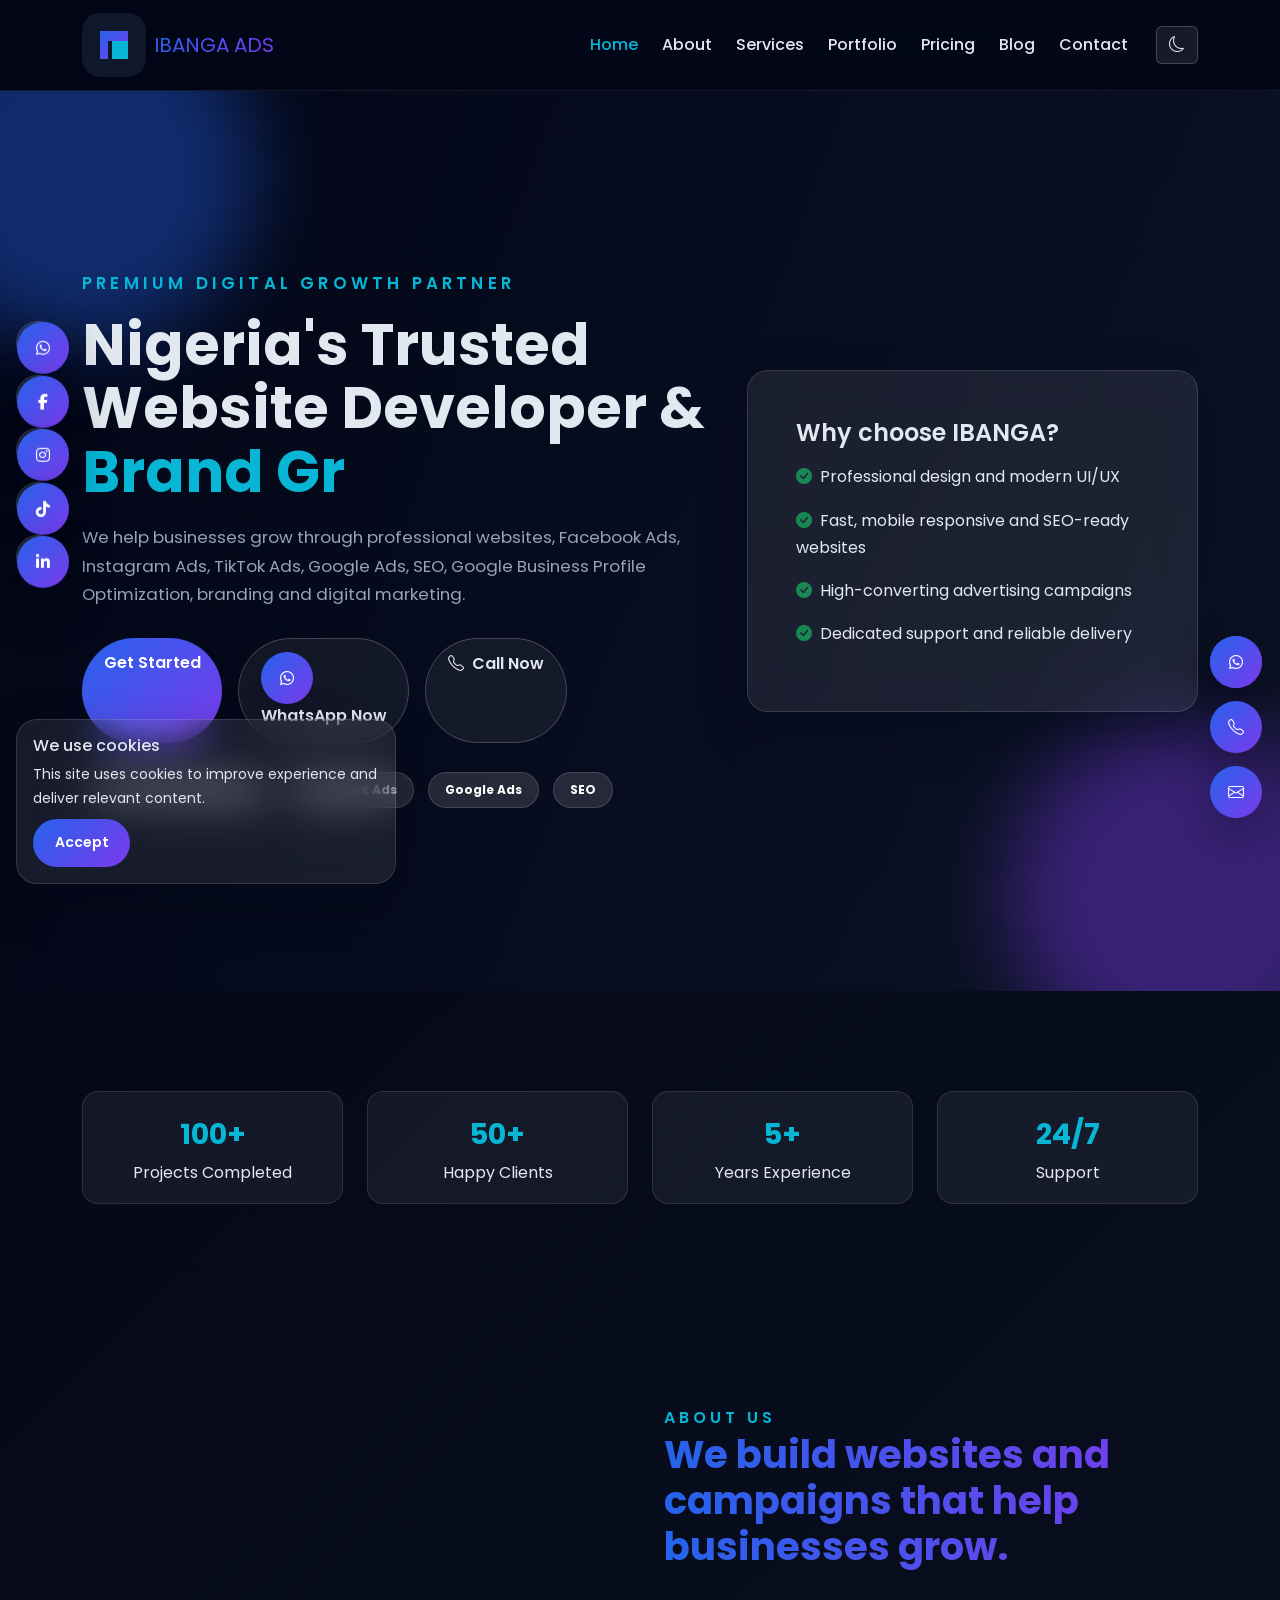
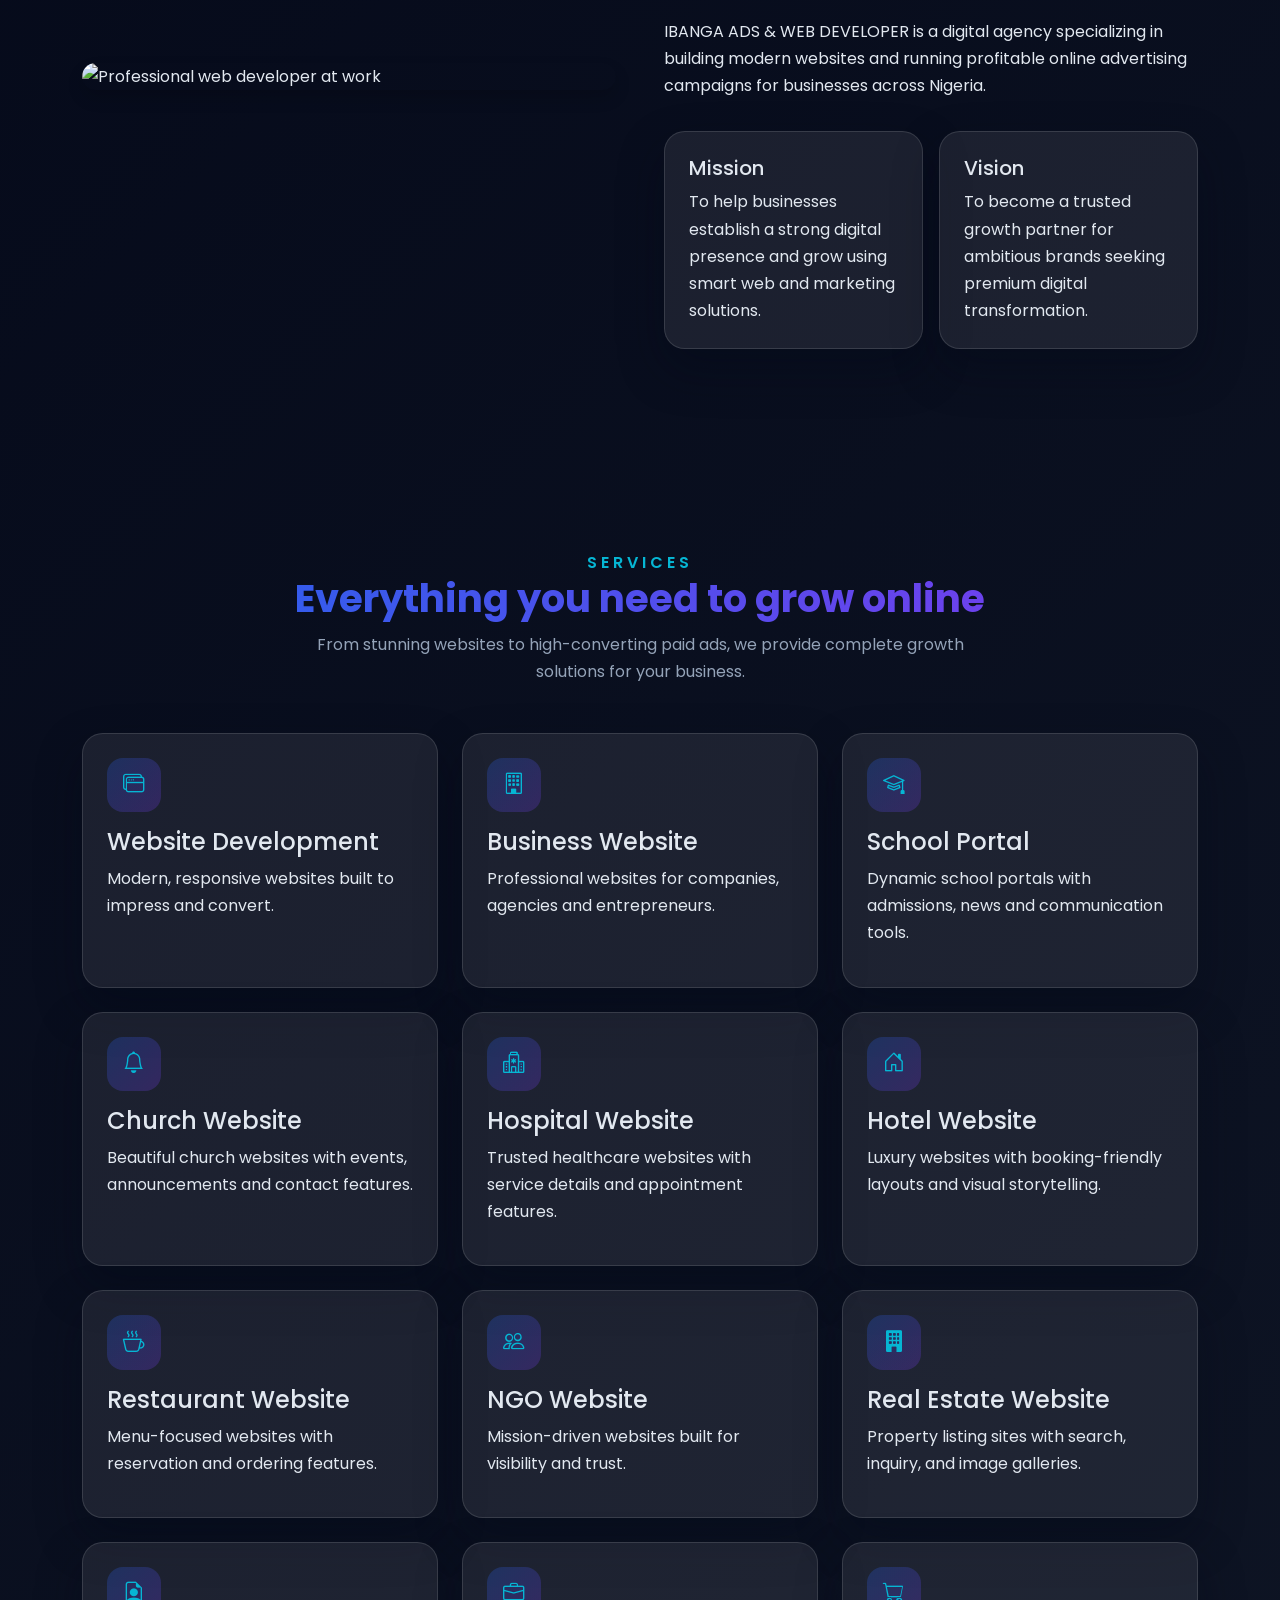
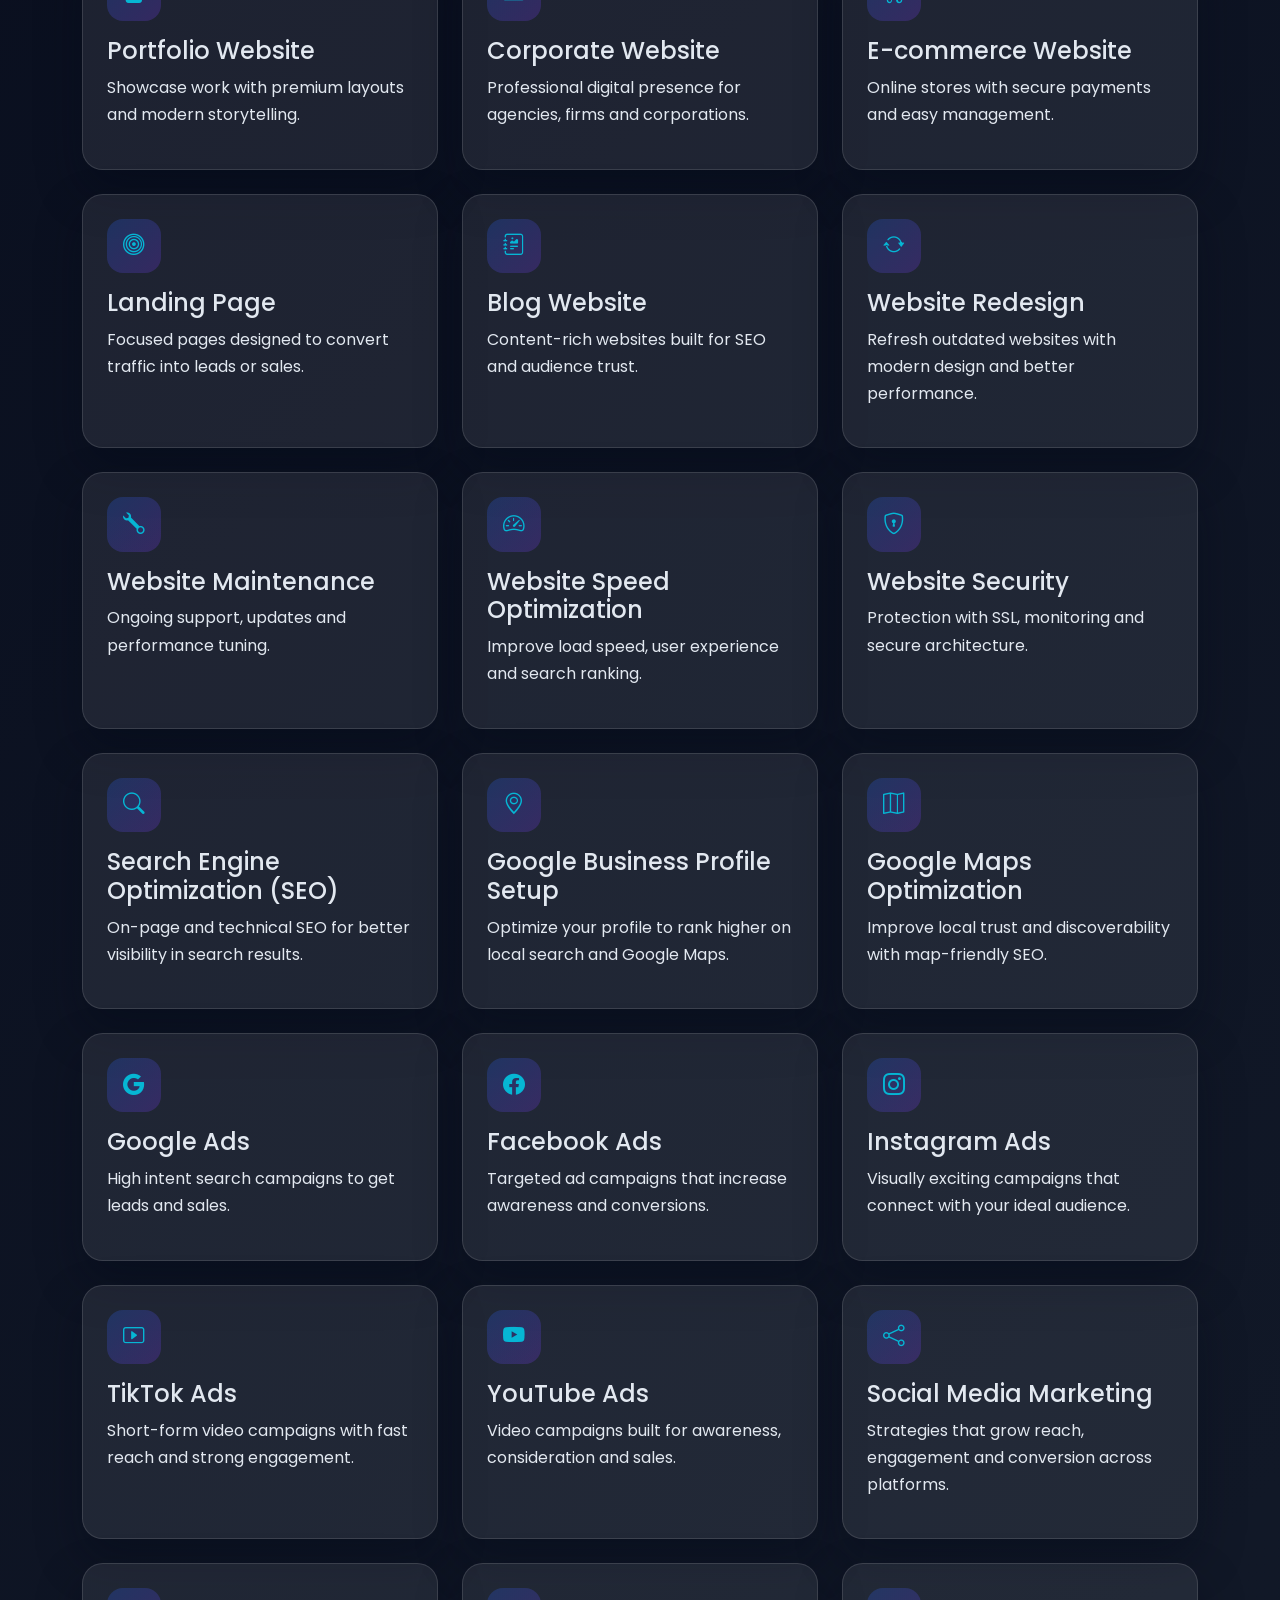
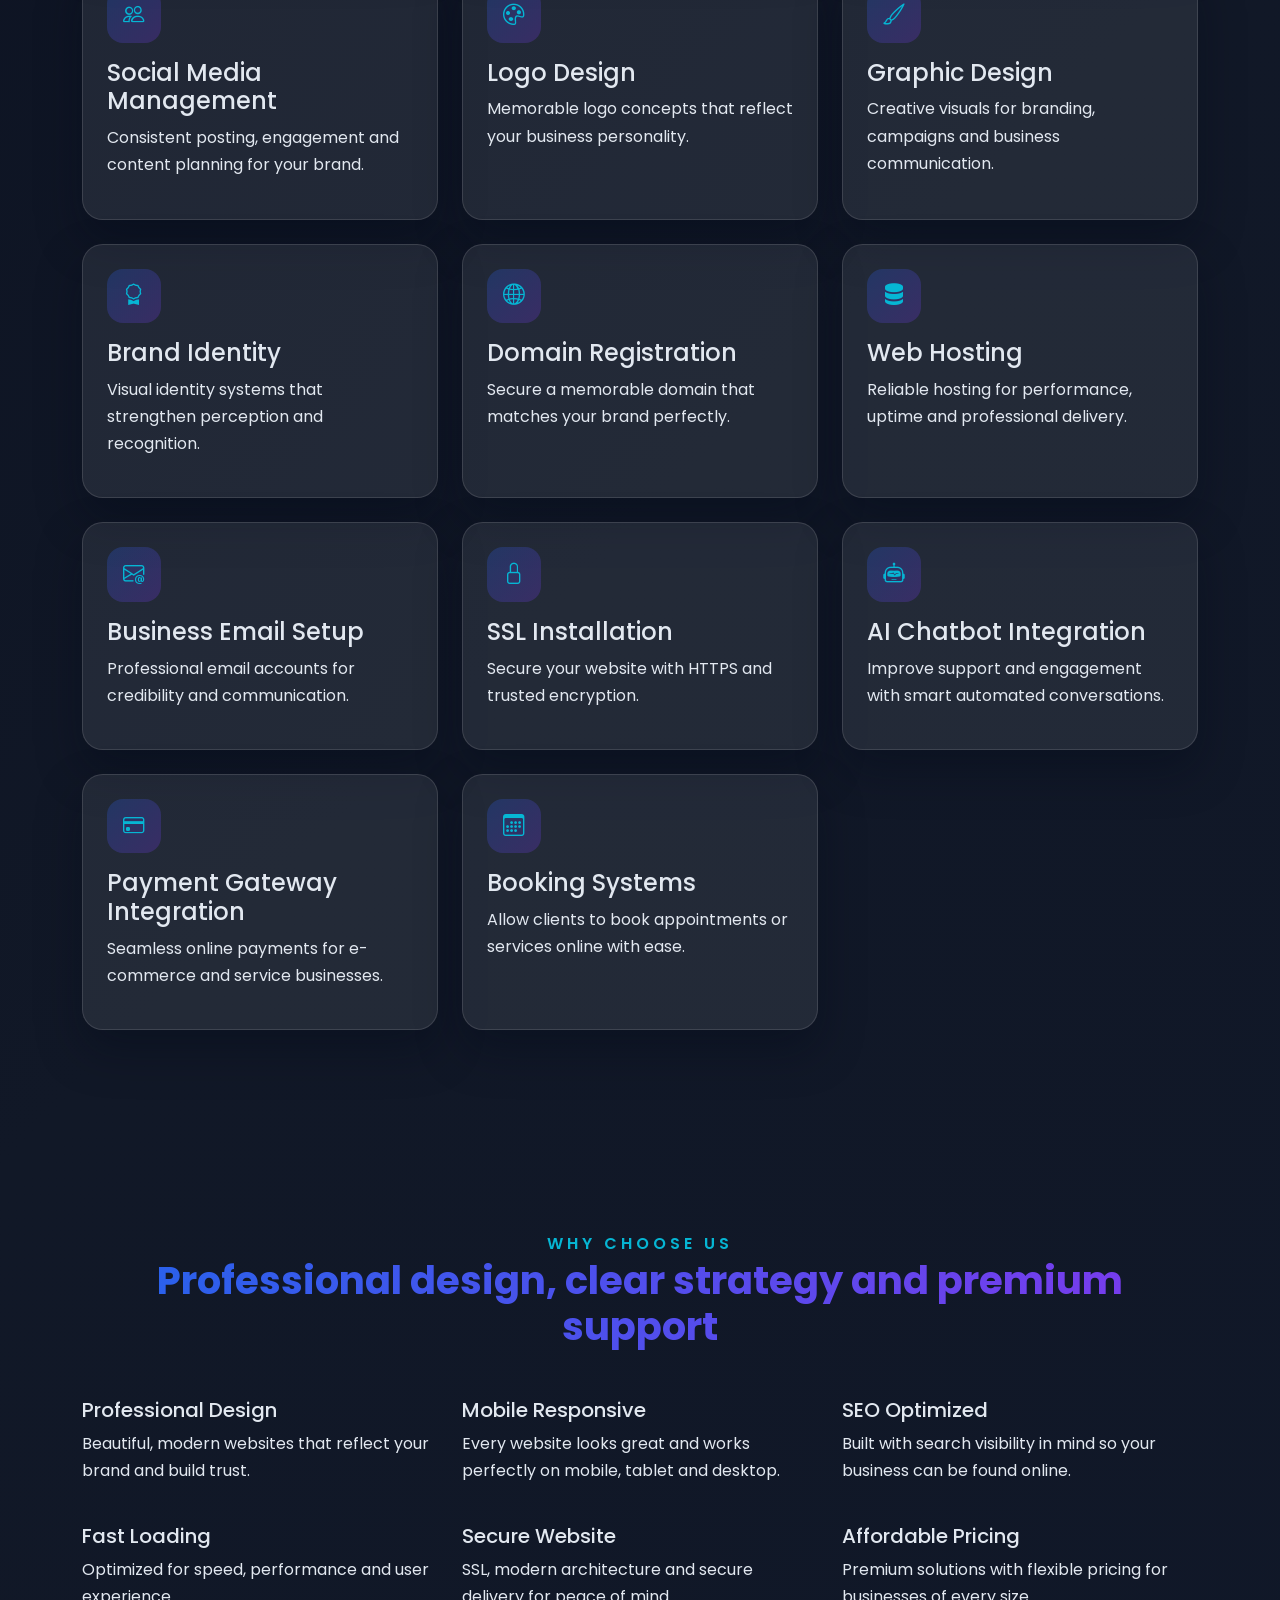
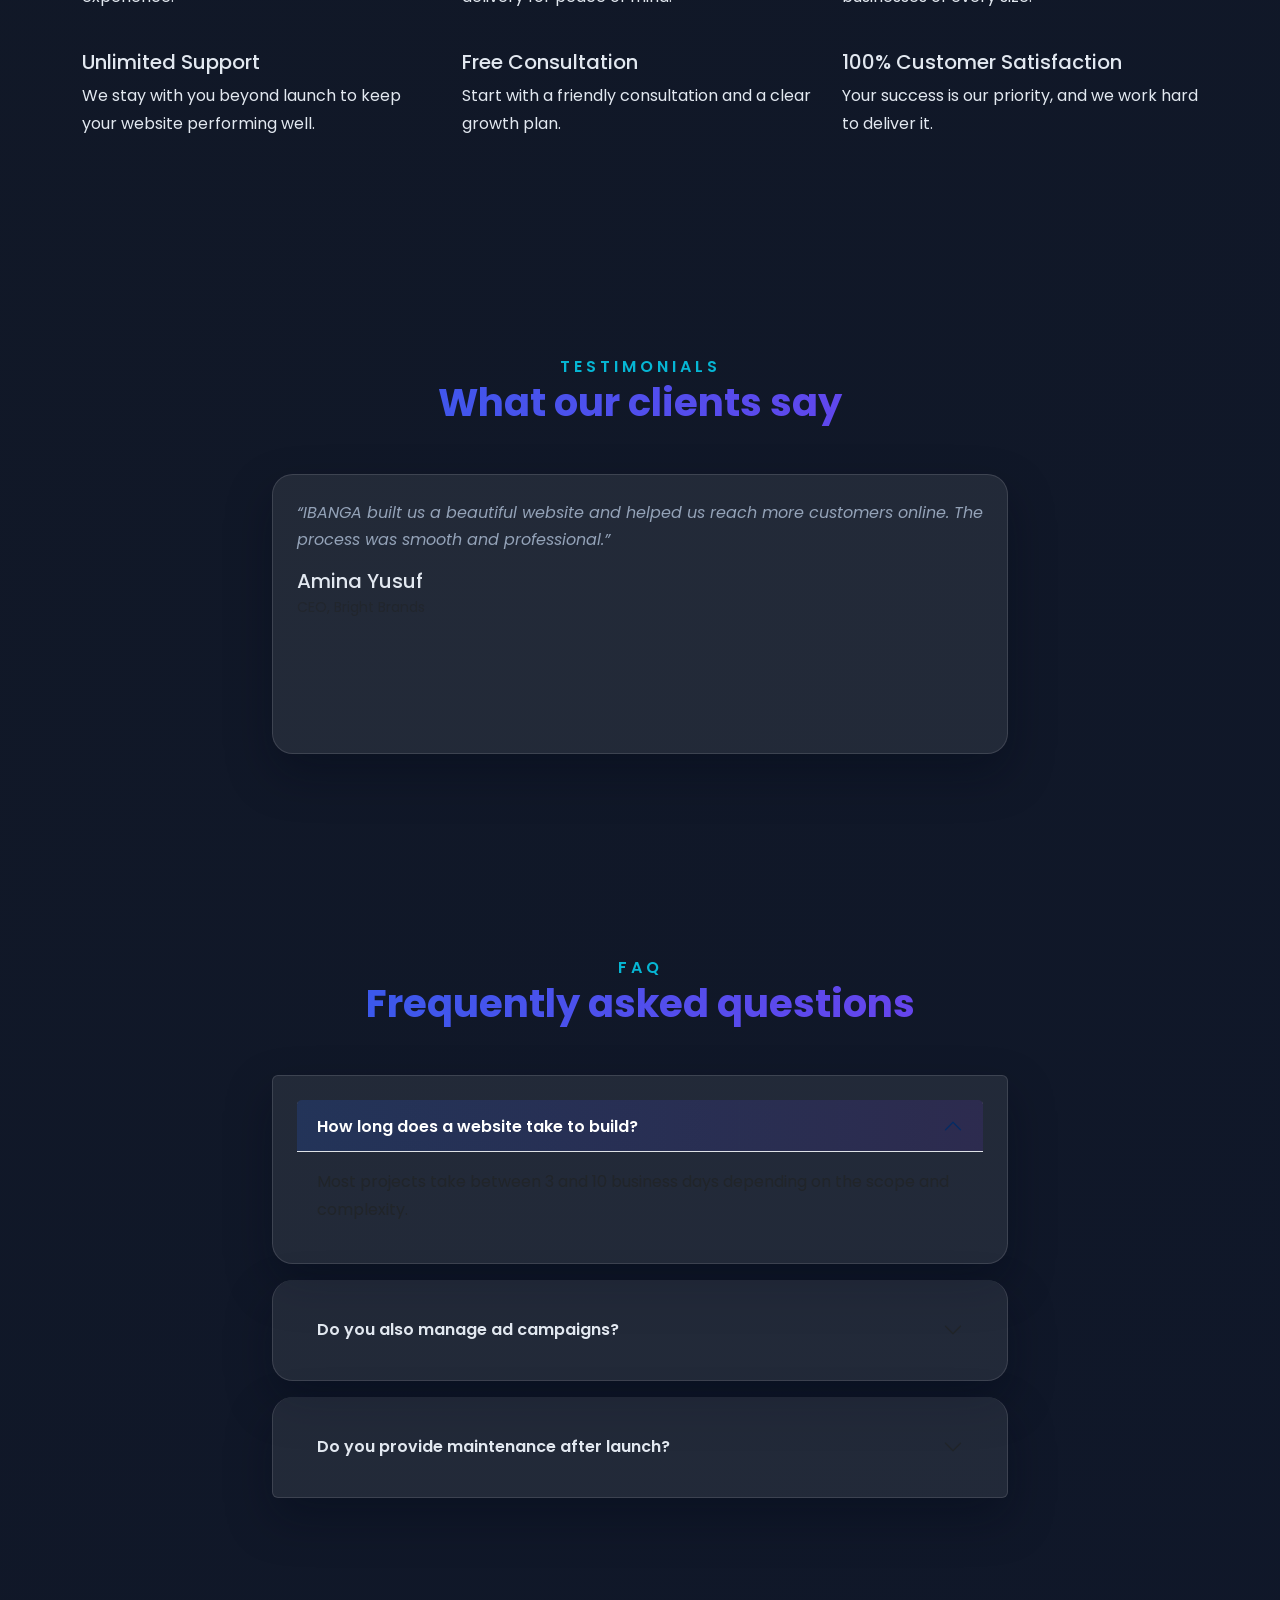
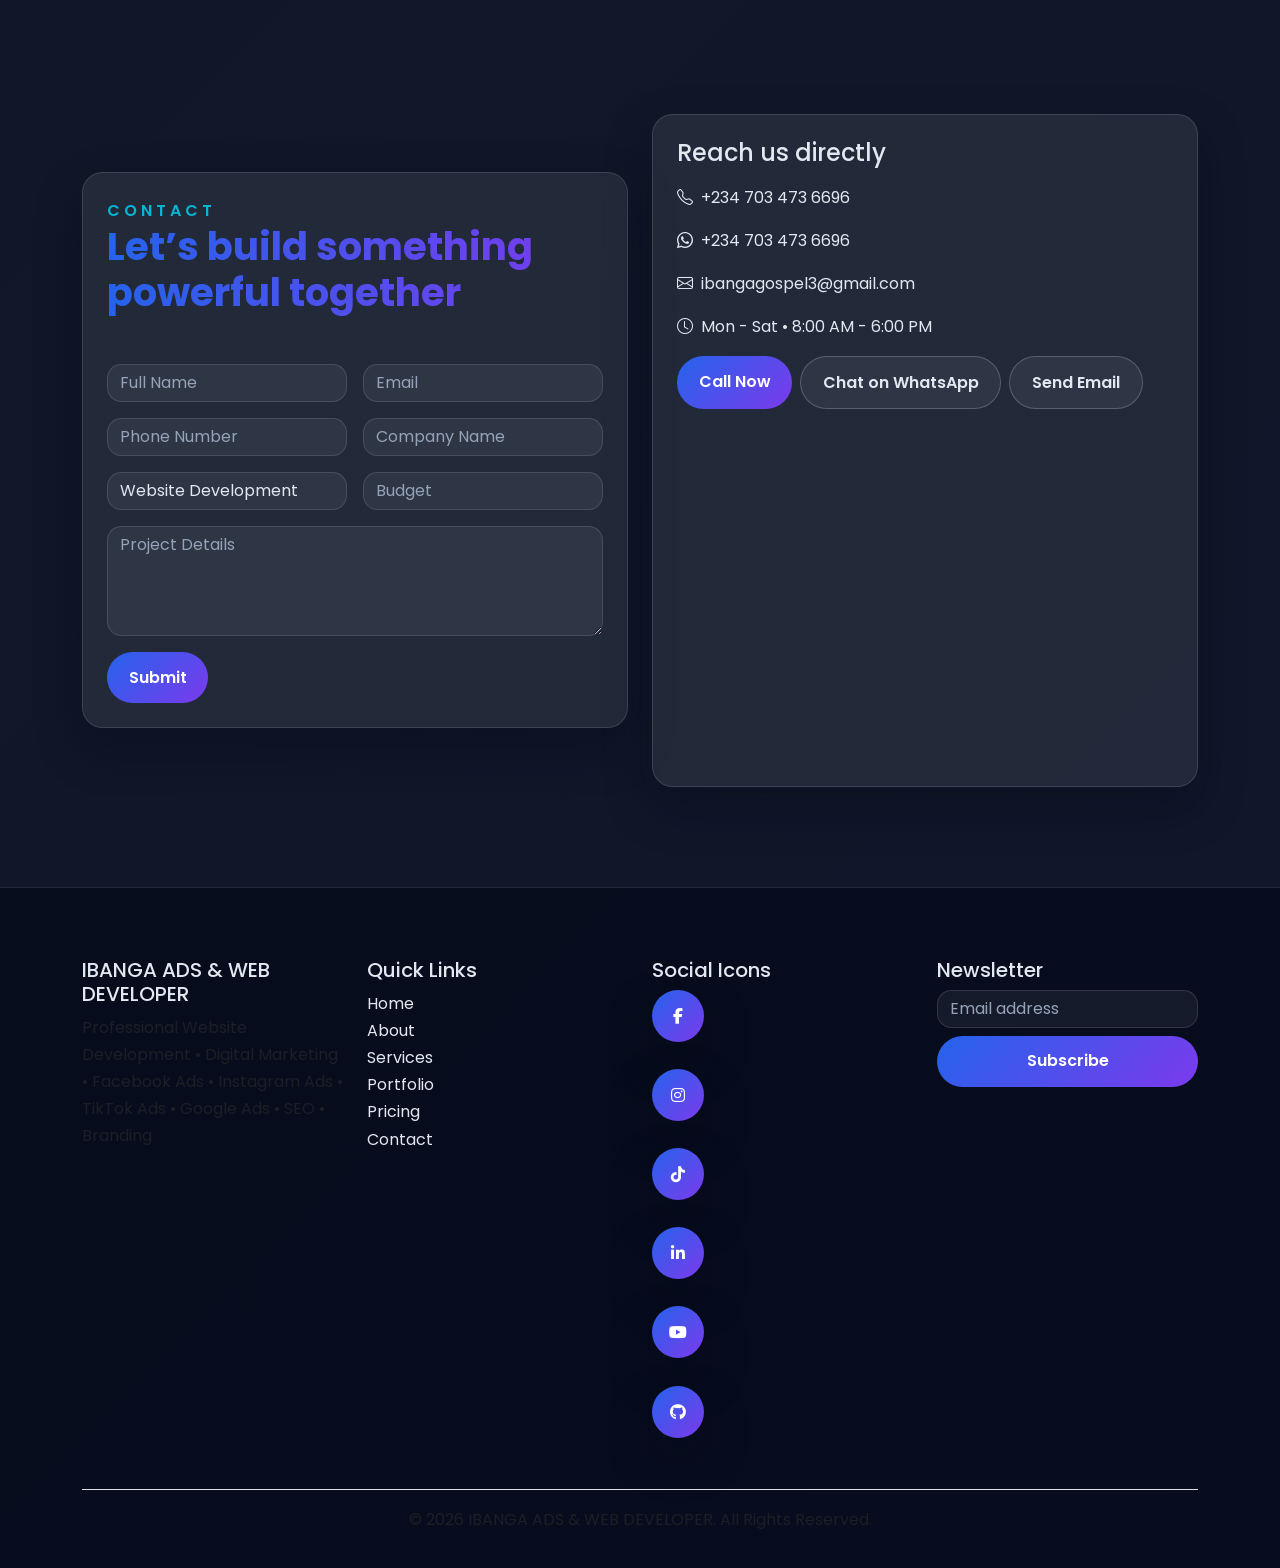
==== index.html @ 9bba42b1 "First website upload" ====
<!DOCTYPE html>
<html lang="en">
  <head>
    <meta charset="UTF-8" />
    <meta http-equiv="X-UA-Compatible" content="IE=edge" />
    <meta name="viewport" content="width=device-width, initial-scale=1.0" />
    <meta name="description" content="IBANGA ADS & WEB DEVELOPER helps Nigerian businesses grow with premium websites, SEO, Google Ads, Facebook Ads, Instagram Ads, TikTok Ads and branding." />
    <meta name="keywords" content="website developer nigeria, digital marketing, facebook ads, instagram ads, tiktok ads, google ads, SEO, branding" />
    <meta name="author" content="Gospel Ibanga" />
    <meta property="og:title" content="IBANGA ADS & WEB DEVELOPER" />
    <meta property="og:description" content="Professional website development and digital marketing for businesses in Nigeria and beyond." />
    <meta property="og:type" content="website" />
    <meta property="og:image" content="https://images.unsplash.com/photo-1524758631624-e2822e304c36?auto=format&fit=crop&w=1200&q=80" />
    <meta name="twitter:card" content="summary_large_image" />
    <title>IBANGA ADS & WEB DEVELOPER</title>
    <link rel="preconnect" href="https://fonts.googleapis.com" />
    <link rel="preconnect" href="https://fonts.gstatic.com" crossorigin />
    <link href="https://fonts.googleapis.com/css2?family=Poppins:wght@300;400;500;600;700;800&display=swap" rel="stylesheet" />
    <link rel="stylesheet" href="https://cdn.jsdelivr.net/npm/bootstrap@5.3.3/dist/css/bootstrap.min.css" />
    <link rel="stylesheet" href="https://cdn.jsdelivr.net/npm/bootstrap-icons@1.11.1/font/bootstrap-icons.css" />
    <link rel="stylesheet" href="https://cdnjs.cloudflare.com/ajax/libs/font-awesome/6.5.1/css/all.min.css" />
    <link rel="stylesheet" href="https://unpkg.com/aos@2.3.4/dist/aos.css" />
    <link rel="stylesheet" href="assets/css/style.css" />
    <link rel="stylesheet" href="assets/css/responsive.css" />
    <script type="application/ld+json">
      {
        "@context": "https://schema.org",
        "@type": "Organization",
        "name": "IBANGA ADS & WEB DEVELOPER",
        "url": "https://example.com",
        "email": "ibangagospel3@gmail.com",
        "telephone": "+2347034736696",
        "address": {"addressCountry":"NG"}
      }
    </script>
  </head>
  <body>
    <div id="loadingScreen" class="loading-screen"><div class="loading-ring"></div></div>
    <div class="social-float">
      <a href="https://wa.me/2347034736696" target="_blank" aria-label="WhatsApp"><i class="fab fa-whatsapp"></i></a>
      <a href="https://www.facebook.com/profile.php?id=100091143963611" target="_blank" aria-label="Facebook"><i class="fab fa-facebook-f"></i></a>
      <a href="https://www.instagram.com/ibangagospel3?igsh=MW5jNzA3aTVraXJiOA==" target="_blank" aria-label="Instagram"><i class="fab fa-instagram"></i></a>
      <a href="https://www.tiktok.com" target="_blank" aria-label="TikTok"><i class="fab fa-tiktok"></i></a>
      <a href="https://www.linkedin.com/in/gospel-ibanga-9421693a6" target="_blank" aria-label="LinkedIn"><i class="fab fa-linkedin-in"></i></a>
    </div>

    <header class="sticky-top">
      <nav class="navbar navbar-expand-lg navbar-dark">
        <div class="container">
          <a class="navbar-brand d-flex align-items-center gap-2" href="index.html"><img src="assets/icons/logo.svg" alt="IBANGA logo" /><span>IBANGA ADS</span></a>
          <button class="navbar-toggler" type="button" data-bs-toggle="collapse" data-bs-target="#mainNav"><span class="navbar-toggler-icon"></span></button>
          <div class="collapse navbar-collapse" id="mainNav">
            <ul class="navbar-nav ms-auto mb-2 mb-lg-0">
              <li class="nav-item"><a class="nav-link active" href="index.html">Home</a></li>
              <li class="nav-item"><a class="nav-link" href="about.html">About</a></li>
              <li class="nav-item"><a class="nav-link" href="services.html">Services</a></li>
              <li class="nav-item"><a class="nav-link" href="portfolio.html">Portfolio</a></li>
              <li class="nav-item"><a class="nav-link" href="pricing.html">Pricing</a></li>
              <li class="nav-item"><a class="nav-link" href="blog.html">Blog</a></li>
              <li class="nav-item"><a class="nav-link" href="contact.html">Contact</a></li>
            </ul>
            <button id="themeToggle" class="btn theme-toggle ms-lg-3"><i class="bi bi-moon"></i></button>
          </div>
        </div>
      </nav>
    </header>

    <main>
      <section class="hero">
        <div class="container">
          <div class="row align-items-center gy-5">
            <div class="col-lg-7 hero-content reveal" data-aos="fade-right">
              <p class="text-uppercase fw-semibold mb-3" style="letter-spacing:.25em;color:var(--accent);">Premium Digital Growth Partner</p>
              <h1>Nigeria's Trusted Website Developer &<br /><span class="typing" data-words="Digital Marketing Expert,Brand Growth Strategist,Conversion Specialist">Digital Marketing Expert</span></h1>
              <p>We help businesses grow through professional websites, Facebook Ads, Instagram Ads, TikTok Ads, Google Ads, SEO, Google Business Profile Optimization, branding and digital marketing.</p>
              <div class="hero-buttons d-flex flex-wrap gap-3 mb-4">
                <a href="contact.html" class="btn btn-primary-custom">Get Started</a>
                <a href="https://wa.me/2347034736696" target="_blank" class="btn btn-outline-custom"><i class="fab fa-whatsapp me-2"></i>WhatsApp Now</a>
                <a href="tel:+2347034736696" class="btn btn-outline-custom"><i class="bi bi-telephone me-2"></i>Call Now</a>
              </div>
              <div class="hero-badges">
                <span class="badge">Professional Websites</span>
                <span class="badge">Facebook Ads</span>
                <span class="badge">Google Ads</span>
                <span class="badge">SEO</span>
              </div>
            </div>
            <div class="col-lg-5 reveal" data-aos="fade-left">
              <div class="glass-card p-4 p-md-5">
                <h4 class="fw-semibold mb-3">Why choose IBANGA?</h4>
                <ul class="list-unstyled">
                  <li class="mb-3"><i class="bi bi-check-circle-fill text-success me-2"></i>Professional design and modern UI/UX</li>
                  <li class="mb-3"><i class="bi bi-check-circle-fill text-success me-2"></i>Fast, mobile responsive and SEO-ready websites</li>
                  <li class="mb-3"><i class="bi bi-check-circle-fill text-success me-2"></i>High-converting advertising campaigns</li>
                  <li><i class="bi bi-check-circle-fill text-success me-2"></i>Dedicated support and reliable delivery</li>
                </ul>
              </div>
            </div>
          </div>
        </div>
      </section>

      <section>
        <div class="container">
          <div class="row g-4 text-center reveal" data-aos="fade-up">
            <div class="col-sm-6 col-lg-3"><div class="stat-card"><div class="counter" data-target="100" data-suffix="+">0</div><p class="mb-0">Projects Completed</p></div></div>
            <div class="col-sm-6 col-lg-3"><div class="stat-card"><div class="counter" data-target="50" data-suffix="+">0</div><p class="mb-0">Happy Clients</p></div></div>
            <div class="col-sm-6 col-lg-3"><div class="stat-card"><div class="counter" data-target="5" data-suffix="+">0</div><p class="mb-0">Years Experience</p></div></div>
            <div class="col-sm-6 col-lg-3"><div class="stat-card"><div class="counter" data-target="24" data-suffix="/7">0</div><p class="mb-0">Support</p></div></div>
          </div>
        </div>
      </section>

      <section id="about-preview">
        <div class="container">
          <div class="row g-5 align-items-center">
            <div class="col-lg-6 reveal" data-aos="fade-right"><img src="https://images.unsplash.com/photo-1516321497487-e288fb19713f?auto=format&fit=crop&w=1200&q=80" alt="Professional web developer at work" class="rounded-4 shadow" /></div>
            <div class="col-lg-6 reveal" data-aos="fade-left">
              <div class="section-title text-start"><p class="text-uppercase fw-semibold" style="letter-spacing:.25em;color:var(--accent);">About Us</p><h2>We build websites and campaigns that help businesses grow.</h2></div>
              <p>IBANGA ADS & WEB DEVELOPER is a digital agency specializing in building modern websites and running profitable online advertising campaigns for businesses across Nigeria.</p>
              <div class="row g-3 mt-2">
                <div class="col-md-6"><div class="service-card h-100"><h5 class="mb-2">Mission</h5><p class="mb-0">To help businesses establish a strong digital presence and grow using smart web and marketing solutions.</p></div></div>
                <div class="col-md-6"><div class="service-card h-100"><h5 class="mb-2">Vision</h5><p class="mb-0">To become a trusted growth partner for ambitious brands seeking premium digital transformation.</p></div></div>
              </div>
            </div>
          </div>
        </div>
      </section>

      <section>
        <div class="container">
          <div class="section-title text-center reveal" data-aos="fade-up"><p class="text-uppercase fw-semibold" style="letter-spacing:.25em;color:var(--accent);">Services</p><h2>Everything you need to grow online</h2><p>From stunning websites to high-converting paid ads, we provide complete growth solutions for your business.</p></div>
          <div class="row g-4">
            <div class="col-md-6 col-lg-4 reveal" data-aos="fade-up"><div class="service-card h-100"><div class="icon-wrap"><i class="bi bi-window-stack"></i></div><h4>Website Development</h4><p>Modern, responsive websites built to impress and convert.</p></div></div>
            <div class="col-md-6 col-lg-4 reveal" data-aos="fade-up"><div class="service-card h-100"><div class="icon-wrap"><i class="bi bi-building"></i></div><h4>Business Website</h4><p>Professional websites for companies, agencies and entrepreneurs.</p></div></div>
            <div class="col-md-6 col-lg-4 reveal" data-aos="fade-up"><div class="service-card h-100"><div class="icon-wrap"><i class="bi bi-mortarboard"></i></div><h4>School Portal</h4><p>Dynamic school portals with admissions, news and communication tools.</p></div></div>
            <div class="col-md-6 col-lg-4 reveal" data-aos="fade-up"><div class="service-card h-100"><div class="icon-wrap"><i class="bi bi-bell"></i></div><h4>Church Website</h4><p>Beautiful church websites with events, announcements and contact features.</p></div></div>
            <div class="col-md-6 col-lg-4 reveal" data-aos="fade-up"><div class="service-card h-100"><div class="icon-wrap"><i class="bi bi-hospital"></i></div><h4>Hospital Website</h4><p>Trusted healthcare websites with service details and appointment features.</p></div></div>
            <div class="col-md-6 col-lg-4 reveal" data-aos="fade-up"><div class="service-card h-100"><div class="icon-wrap"><i class="bi bi-house-door"></i></div><h4>Hotel Website</h4><p>Luxury websites with booking-friendly layouts and visual storytelling.</p></div></div>
            <div class="col-md-6 col-lg-4 reveal" data-aos="fade-up"><div class="service-card h-100"><div class="icon-wrap"><i class="bi bi-cup-hot"></i></div><h4>Restaurant Website</h4><p>Menu-focused websites with reservation and ordering features.</p></div></div>
            <div class="col-md-6 col-lg-4 reveal" data-aos="fade-up"><div class="service-card h-100"><div class="icon-wrap"><i class="bi bi-people"></i></div><h4>NGO Website</h4><p>Mission-driven websites built for visibility and trust.</p></div></div>
            <div class="col-md-6 col-lg-4 reveal" data-aos="fade-up"><div class="service-card h-100"><div class="icon-wrap"><i class="bi bi-building-fill"></i></div><h4>Real Estate Website</h4><p>Property listing sites with search, inquiry, and image galleries.</p></div></div>
            <div class="col-md-6 col-lg-4 reveal" data-aos="fade-up"><div class="service-card h-100"><div class="icon-wrap"><i class="bi bi-file-earmark-person"></i></div><h4>Portfolio Website</h4><p>Showcase work with premium layouts and modern storytelling.</p></div></div>
            <div class="col-md-6 col-lg-4 reveal" data-aos="fade-up"><div class="service-card h-100"><div class="icon-wrap"><i class="bi bi-briefcase"></i></div><h4>Corporate Website</h4><p>Professional digital presence for agencies, firms and corporations.</p></div></div>
            <div class="col-md-6 col-lg-4 reveal" data-aos="fade-up"><div class="service-card h-100"><div class="icon-wrap"><i class="bi bi-cart"></i></div><h4>E-commerce Website</h4><p>Online stores with secure payments and easy management.</p></div></div>
            <div class="col-md-6 col-lg-4 reveal" data-aos="fade-up"><div class="service-card h-100"><div class="icon-wrap"><i class="bi bi-bullseye"></i></div><h4>Landing Page</h4><p>Focused pages designed to convert traffic into leads or sales.</p></div></div>
            <div class="col-md-6 col-lg-4 reveal" data-aos="fade-up"><div class="service-card h-100"><div class="icon-wrap"><i class="bi bi-journal-richtext"></i></div><h4>Blog Website</h4><p>Content-rich websites built for SEO and audience trust.</p></div></div>
            <div class="col-md-6 col-lg-4 reveal" data-aos="fade-up"><div class="service-card h-100"><div class="icon-wrap"><i class="bi bi-arrow-repeat"></i></div><h4>Website Redesign</h4><p>Refresh outdated websites with modern design and better performance.</p></div></div>
            <div class="col-md-6 col-lg-4 reveal" data-aos="fade-up"><div class="service-card h-100"><div class="icon-wrap"><i class="bi bi-wrench"></i></div><h4>Website Maintenance</h4><p>Ongoing support, updates and performance tuning.</p></div></div>
            <div class="col-md-6 col-lg-4 reveal" data-aos="fade-up"><div class="service-card h-100"><div class="icon-wrap"><i class="bi bi-speedometer2"></i></div><h4>Website Speed Optimization</h4><p>Improve load speed, user experience and search ranking.</p></div></div>
            <div class="col-md-6 col-lg-4 reveal" data-aos="fade-up"><div class="service-card h-100"><div class="icon-wrap"><i class="bi bi-shield-lock"></i></div><h4>Website Security</h4><p>Protection with SSL, monitoring and secure architecture.</p></div></div>
            <div class="col-md-6 col-lg-4 reveal" data-aos="fade-up"><div class="service-card h-100"><div class="icon-wrap"><i class="bi bi-search"></i></div><h4>Search Engine Optimization (SEO)</h4><p>On-page and technical SEO for better visibility in search results.</p></div></div>
            <div class="col-md-6 col-lg-4 reveal" data-aos="fade-up"><div class="service-card h-100"><div class="icon-wrap"><i class="bi bi-geo-alt"></i></div><h4>Google Business Profile Setup</h4><p>Optimize your profile to rank higher on local search and Google Maps.</p></div></div>
            <div class="col-md-6 col-lg-4 reveal" data-aos="fade-up"><div class="service-card h-100"><div class="icon-wrap"><i class="bi bi-map"></i></div><h4>Google Maps Optimization</h4><p>Improve local trust and discoverability with map-friendly SEO.</p></div></div>
            <div class="col-md-6 col-lg-4 reveal" data-aos="fade-up"><div class="service-card h-100"><div class="icon-wrap"><i class="bi bi-google"></i></div><h4>Google Ads</h4><p>High intent search campaigns to get leads and sales.</p></div></div>
            <div class="col-md-6 col-lg-4 reveal" data-aos="fade-up"><div class="service-card h-100"><div class="icon-wrap"><i class="bi bi-facebook"></i></div><h4>Facebook Ads</h4><p>Targeted ad campaigns that increase awareness and conversions.</p></div></div>
            <div class="col-md-6 col-lg-4 reveal" data-aos="fade-up"><div class="service-card h-100"><div class="icon-wrap"><i class="bi bi-instagram"></i></div><h4>Instagram Ads</h4><p>Visually exciting campaigns that connect with your ideal audience.</p></div></div>
            <div class="col-md-6 col-lg-4 reveal" data-aos="fade-up"><div class="service-card h-100"><div class="icon-wrap"><i class="bi bi-play-btn"></i></div><h4>TikTok Ads</h4><p>Short-form video campaigns with fast reach and strong engagement.</p></div></div>
            <div class="col-md-6 col-lg-4 reveal" data-aos="fade-up"><div class="service-card h-100"><div class="icon-wrap"><i class="bi bi-youtube"></i></div><h4>YouTube Ads</h4><p>Video campaigns built for awareness, consideration and sales.</p></div></div>
            <div class="col-md-6 col-lg-4 reveal" data-aos="fade-up"><div class="service-card h-100"><div class="icon-wrap"><i class="bi bi-share"></i></div><h4>Social Media Marketing</h4><p>Strategies that grow reach, engagement and conversion across platforms.</p></div></div>
            <div class="col-md-6 col-lg-4 reveal" data-aos="fade-up"><div class="service-card h-100"><div class="icon-wrap"><i class="bi bi-people"></i></div><h4>Social Media Management</h4><p>Consistent posting, engagement and content planning for your brand.</p></div></div>
            <div class="col-md-6 col-lg-4 reveal" data-aos="fade-up"><div class="service-card h-100"><div class="icon-wrap"><i class="bi bi-palette"></i></div><h4>Logo Design</h4><p>Memorable logo concepts that reflect your business personality.</p></div></div>
            <div class="col-md-6 col-lg-4 reveal" data-aos="fade-up"><div class="service-card h-100"><div class="icon-wrap"><i class="bi bi-brush"></i></div><h4>Graphic Design</h4><p>Creative visuals for branding, campaigns and business communication.</p></div></div>
            <div class="col-md-6 col-lg-4 reveal" data-aos="fade-up"><div class="service-card h-100"><div class="icon-wrap"><i class="bi bi-award"></i></div><h4>Brand Identity</h4><p>Visual identity systems that strengthen perception and recognition.</p></div></div>
            <div class="col-md-6 col-lg-4 reveal" data-aos="fade-up"><div class="service-card h-100"><div class="icon-wrap"><i class="bi bi-globe2"></i></div><h4>Domain Registration</h4><p>Secure a memorable domain that matches your brand perfectly.</p></div></div>
            <div class="col-md-6 col-lg-4 reveal" data-aos="fade-up"><div class="service-card h-100"><div class="icon-wrap"><i class="bi bi-server"></i></div><h4>Web Hosting</h4><p>Reliable hosting for performance, uptime and professional delivery.</p></div></div>
            <div class="col-md-6 col-lg-4 reveal" data-aos="fade-up"><div class="service-card h-100"><div class="icon-wrap"><i class="bi bi-envelope-at"></i></div><h4>Business Email Setup</h4><p>Professional email accounts for credibility and communication.</p></div></div>
            <div class="col-md-6 col-lg-4 reveal" data-aos="fade-up"><div class="service-card h-100"><div class="icon-wrap"><i class="bi bi-lock"></i></div><h4>SSL Installation</h4><p>Secure your website with HTTPS and trusted encryption.</p></div></div>
            <div class="col-md-6 col-lg-4 reveal" data-aos="fade-up"><div class="service-card h-100"><div class="icon-wrap"><i class="bi bi-robot"></i></div><h4>AI Chatbot Integration</h4><p>Improve support and engagement with smart automated conversations.</p></div></div>
            <div class="col-md-6 col-lg-4 reveal" data-aos="fade-up"><div class="service-card h-100"><div class="icon-wrap"><i class="bi bi-credit-card"></i></div><h4>Payment Gateway Integration</h4><p>Seamless online payments for e-commerce and service businesses.</p></div></div>
            <div class="col-md-6 col-lg-4 reveal" data-aos="fade-up"><div class="service-card h-100"><div class="icon-wrap"><i class="bi bi-calendar3"></i></div><h4>Booking Systems</h4><p>Allow clients to book appointments or services online with ease.</p></div></div>
          </div>
        </div>
      </section>

      <section>
        <div class="container">
          <div class="section-title text-center reveal" data-aos="fade-up"><p class="text-uppercase fw-semibold" style="letter-spacing:.25em;color:var(--accent);">Why Choose Us</p><h2>Professional design, clear strategy and premium support</h2></div>
          <div class="row g-4">
            <div class="col-sm-6 col-lg-4 reveal" data-aos="fade-up"><div class="feature-card h-100"><h5>Professional Design</h5><p>Beautiful, modern websites that reflect your brand and build trust.</p></div></div>
            <div class="col-sm-6 col-lg-4 reveal" data-aos="fade-up"><div class="feature-card h-100"><h5>Mobile Responsive</h5><p>Every website looks great and works perfectly on mobile, tablet and desktop.</p></div></div>
            <div class="col-sm-6 col-lg-4 reveal" data-aos="fade-up"><div class="feature-card h-100"><h5>SEO Optimized</h5><p>Built with search visibility in mind so your business can be found online.</p></div></div>
            <div class="col-sm-6 col-lg-4 reveal" data-aos="fade-up"><div class="feature-card h-100"><h5>Fast Loading</h5><p>Optimized for speed, performance and user experience.</p></div></div>
            <div class="col-sm-6 col-lg-4 reveal" data-aos="fade-up"><div class="feature-card h-100"><h5>Secure Website</h5><p>SSL, modern architecture and secure delivery for peace of mind.</p></div></div>
            <div class="col-sm-6 col-lg-4 reveal" data-aos="fade-up"><div class="feature-card h-100"><h5>Affordable Pricing</h5><p>Premium solutions with flexible pricing for businesses of every size.</p></div></div>
            <div class="col-sm-6 col-lg-4 reveal" data-aos="fade-up"><div class="feature-card h-100"><h5>Unlimited Support</h5><p>We stay with you beyond launch to keep your website performing well.</p></div></div>
            <div class="col-sm-6 col-lg-4 reveal" data-aos="fade-up"><div class="feature-card h-100"><h5>Free Consultation</h5><p>Start with a friendly consultation and a clear growth plan.</p></div></div>
            <div class="col-sm-6 col-lg-4 reveal" data-aos="fade-up"><div class="feature-card h-100"><h5>100% Customer Satisfaction</h5><p>Your success is our priority, and we work hard to deliver it.</p></div></div>
          </div>
        </div>
      </section>

      <section>
        <div class="container">
          <div class="section-title text-center reveal" data-aos="fade-up"><p class="text-uppercase fw-semibold" style="letter-spacing:.25em;color:var(--accent);">Testimonials</p><h2>What our clients say</h2></div>
          <div class="row justify-content-center">
            <div class="col-lg-8 reveal" data-aos="fade-up">
              <div class="testimonial-card active">
                <p class="testimonial-text">“IBANGA built us a beautiful website and helped us reach more customers online. The process was smooth and professional.”</p>
                <h5 class="mt-3 mb-0">Amina Yusuf</h5><small class="text-muted">CEO, Bright Brands</small>
              </div>
              <div class="testimonial-card">
                <p class="testimonial-text">“The ads strategy was excellent and the website performance improved almost immediately.”</p>
                <h5 class="mt-3 mb-0">Daniel K.</h5><small class="text-muted">Founder, Nova Studio</small>
              </div>
              <div class="testimonial-card">
                <p class="testimonial-text">“Professional, responsive and results-driven. We highly recommend their services.”</p>
                <h5 class="mt-3 mb-0">Grace E.</h5><small class="text-muted">Marketing Lead, Hillcrest</small>
              </div>
            </div>
          </div>
        </div>
      </section>

      <section>
        <div class="container">
          <div class="section-title text-center reveal" data-aos="fade-up"><p class="text-uppercase fw-semibold" style="letter-spacing:.25em;color:var(--accent);">FAQ</p><h2>Frequently asked questions</h2></div>
          <div class="row justify-content-center reveal" data-aos="fade-up">
            <div class="col-lg-8">
              <div class="accordion" id="faqAccordion">
                <div class="faq-item accordion-item"><h2 class="accordion-header"><button class="accordion-button" data-bs-toggle="collapse" data-bs-target="#faqOne">How long does a website take to build?</button></h2><div id="faqOne" class="accordion-collapse collapse show" data-bs-parent="#faqAccordion"><div class="accordion-body">Most projects take between 3 and 10 business days depending on the scope and complexity.</div></div></div>
                <div class="faq-item accordion-item"><h2 class="accordion-header"><button class="accordion-button collapsed" data-bs-toggle="collapse" data-bs-target="#faqTwo">Do you also manage ad campaigns?</button></h2><div id="faqTwo" class="accordion-collapse collapse" data-bs-parent="#faqAccordion"><div class="accordion-body">Yes, we manage and optimize Facebook, Instagram, TikTok, Google Ads and SEO campaigns.</div></div></div>
                <div class="faq-item accordion-item"><h2 class="accordion-header"><button class="accordion-button collapsed" data-bs-toggle="collapse" data-bs-target="#faqThree">Do you provide maintenance after launch?</button></h2><div id="faqThree" class="accordion-collapse collapse" data-bs-parent="#faqAccordion"><div class="accordion-body">Absolutely. We offer website maintenance, updates, security and ongoing support.</div></div></div>
              </div>
            </div>
          </div>
        </div>
      </section>

      <section>
        <div class="container">
          <div class="row g-4 align-items-center">
            <div class="col-lg-6 reveal" data-aos="fade-right">
              <div class="contact-card h-100">
                <div class="section-title text-start"><p class="text-uppercase fw-semibold" style="letter-spacing:.25em;color:var(--accent);">Contact</p><h2>Let’s build something powerful together</h2></div>
                <form>
                  <div class="row g-3">
                    <div class="col-md-6"><input class="form-control" placeholder="Full Name" required /></div>
                    <div class="col-md-6"><input class="form-control" type="email" placeholder="Email" required /></div>
                    <div class="col-md-6"><input class="form-control" placeholder="Phone Number" /></div>
                    <div class="col-md-6"><input class="form-control" placeholder="Company Name" /></div>
                    <div class="col-md-6"><select class="form-select"><option>Website Development</option><option>Google Ads</option><option>Facebook Ads</option><option>SEO</option><option>Branding</option></select></div>
                    <div class="col-md-6"><input class="form-control" placeholder="Budget" /></div>
                    <div class="col-12"><textarea class="form-control" rows="4" placeholder="Project Details"></textarea></div>
                    <div class="col-12"><button class="btn btn-primary-custom">Submit</button></div>
                  </div>
                </form>
              </div>
            </div>
            <div class="col-lg-6 reveal" data-aos="fade-left">
              <div class="contact-card h-100">
                <h4 class="mb-3">Reach us directly</h4>
                <p><i class="bi bi-telephone me-2"></i>+234 703 473 6696</p>
                <p><i class="bi bi-whatsapp me-2"></i>+234 703 473 6696</p>
                <p><i class="bi bi-envelope me-2"></i>ibangagospel3@gmail.com</p>
                <p><i class="bi bi-clock me-2"></i>Mon - Sat • 8:00 AM - 6:00 PM</p>
                <div class="d-flex flex-wrap gap-2 mt-3">
                  <a href="tel:+2347034736696" class="btn btn-primary-custom">Call Now</a>
                  <a href="https://wa.me/2347034736696" class="btn btn-outline-custom">Chat on WhatsApp</a>
                  <a href="mailto:ibangagospel3@gmail.com" class="btn btn-outline-custom">Send Email</a>
                </div>
                <iframe class="mt-4" src="https://www.google.com/maps/embed?pb=!1m18!1m12!1m3!1d3151.745986734689!2d3.379205!3d6.524379!2m3!1f0!2f0!3f0!3m2!1m1!2s0x103bf6f2b8b4f9d5%3A0x4d8d1f5c5c6d4f7e!5e0!3m2!1sen!2sng!4v1710000000000" allowfullscreen loading="lazy"></iframe>
              </div>
            </div>
          </div>
        </div>
      </section>
    </main>

    <footer class="footer">
      <div class="container">
        <div class="row g-4">
          <div class="col-lg-3"><h5>IBANGA ADS & WEB DEVELOPER</h5><p class="text-muted">Professional Website Development • Digital Marketing • Facebook Ads • Instagram Ads • TikTok Ads • Google Ads • SEO • Branding</p></div>
          <div class="col-lg-3"><h5>Quick Links</h5><ul class="list-unstyled"><li><a href="index.html">Home</a></li><li><a href="about.html">About</a></li><li><a href="services.html">Services</a></li><li><a href="portfolio.html">Portfolio</a></li><li><a href="pricing.html">Pricing</a></li><li><a href="contact.html">Contact</a></li></ul></div>
          <div class="col-lg-3"><h5>Social Icons</h5><div class="social-links"><a href="#"><i class="fab fa-facebook-f"></i></a><a href="#"><i class="fab fa-instagram"></i></a><a href="#"><i class="fab fa-tiktok"></i></a><a href="#"><i class="fab fa-linkedin-in"></i></a><a href="#"><i class="fab fa-youtube"></i></a><a href="#"><i class="fab fa-github"></i></a></div></div>
          <div class="col-lg-3"><h5>Newsletter</h5><form><input class="form-control mb-2" placeholder="Email address" /><button class="btn btn-primary-custom w-100">Subscribe</button></form></div>
        </div>
        <div class="border-top mt-4 pt-3 text-center text-muted"><p class="mb-0">© <span id="year"></span> IBANGA ADS & WEB DEVELOPER. All Rights Reserved.</p></div>
      </div>
    </footer>

    <div class="floating-actions"><a href="https://wa.me/2347034736696" class="fab" target="_blank" aria-label="WhatsApp"><i class="fab fa-whatsapp"></i></a><a href="tel:+2347034736696" class="fab" aria-label="Call"><i class="bi bi-telephone"></i></a><a href="mailto:ibangagospel3@gmail.com" class="fab" aria-label="Email"><i class="bi bi-envelope"></i></a><button id="backToTop" class="fab" aria-label="Back to top"><i class="bi bi-arrow-up"></i></button></div>
    <div id="cookieBanner" class="cookie-banner glass-card p-3"><h6 class="mb-2">We use cookies</h6><p class="small mb-2">This site uses cookies to improve experience and deliver relevant content.</p><button id="cookieAccept" class="btn btn-primary-custom btn-sm">Accept</button></div>
    <div id="lightbox" class="lightbox"><img id="lightboxImage" src="" alt="Project preview" /></div>
    <script src="https://cdn.jsdelivr.net/npm/bootstrap@5.3.3/dist/js/bootstrap.bundle.min.js"></script>
    <script src="https://unpkg.com/aos@2.3.4/dist/aos.js"></script>
    <script src="assets/js/script.js"></script>
    <script>document.getElementById('year').textContent = new Date().getFullYear();</script>
  </body>
</html>
---- assets/css/style.css ----
:root {
  --primary: #2563eb;
  --secondary: #7c3aed;
  --accent: #06b6d4;
  --dark: #0f172a;
  --light: #ffffff;
  --surface: rgba(255, 255, 255, 0.08);
  --surface-strong: rgba(255, 255, 255, 0.15);
  --text: #e2e8f0;
  --text-muted: #94a3b8;
  --shadow: 0 20px 45px rgba(2, 8, 23, 0.35);
  --radius: 1.3rem;
}

body.light-theme {
  --primary: #2563eb;
  --secondary: #7c3aed;
  --accent: #06b6d4;
  --dark: #f8fafc;
  --light: #0f172a;
  --surface: rgba(15, 23, 42, 0.06);
  --surface-strong: rgba(15, 23, 42, 0.12);
  --text: #0f172a;
  --text-muted: #475569;
  --shadow: 0 20px 45px rgba(15, 23, 42, 0.12);
}

* { box-sizing: border-box; }
html { scroll-behavior: smooth; }
body {
  font-family: 'Poppins', sans-serif;
  background: linear-gradient(135deg, #020617 0%, #111827 55%, #0f172a 100%);
  color: var(--text);
  line-height: 1.7;
  overflow-x: hidden;
  overscroll-behavior-y: none;
}

body.light-theme {
  background: linear-gradient(135deg, #f8fafc 0%, #eef2ff 55%, #f8fafc 100%);
}

a { text-decoration: none; color: inherit; }
img { max-width: 100%; display: block; }
section { padding: 100px 0; position: relative; }
.container { position: relative; z-index: 1; }

.glass-card {
  background: var(--surface);
  backdrop-filter: blur(20px);
  -webkit-backdrop-filter: blur(20px);
  border: 1px solid rgba(255, 255, 255, 0.12);
  box-shadow: var(--shadow);
  border-radius: var(--radius);
}

.logo-text {
  font-size: 1.2rem;
  font-weight: 700;
  letter-spacing: 0.04em;
}

.social-float {
  position: fixed;
  left: 1rem;
  top: 50%;
  transform: translateY(-50%);
  display: flex;
  flex-direction: column;
  gap: 0.6rem;
  z-index: 1050;
}

.social-float a {
  width: 2.75rem;
  height: 2.75rem;
  display: grid;
  place-items: center;
  border-radius: 999px;
  background: rgba(255,255,255,0.1);
  color: var(--text);
  backdrop-filter: blur(16px);
  border: 1px solid rgba(255,255,255,0.12);
  box-shadow: var(--shadow);
}

.navbar {
  backdrop-filter: blur(18px);
  background: rgba(2, 6, 23, 0.55) !important;
  border-bottom: 1px solid rgba(255,255,255,0.08);
}

body.light-theme .navbar {
  background: rgba(248,250,252,0.85) !important;
  border-bottom: 1px solid rgba(15,23,42,0.08);
}

.navbar-brand span {
  background: linear-gradient(135deg, var(--primary), var(--secondary));
  -webkit-background-clip: text;
  color: transparent;
}

.navbar-nav .nav-link {
  color: var(--text) !important;
  font-weight: 500;
  margin: 0 0.25rem;
}

.navbar-nav .nav-link.active,
.navbar-nav .nav-link:hover {
  color: var(--accent) !important;
}

.theme-toggle {
  border: 1px solid rgba(255,255,255,0.2);
  color: var(--text);
  background: rgba(255,255,255,0.08);
}

.hero {
  min-height: 100vh;
  display: flex;
  align-items: center;
  background:
    linear-gradient(110deg, rgba(2,6,23,0.92), rgba(15,23,42,0.65)),
    url('https://images.unsplash.com/photo-1498050108023-c5249f4df085?auto=format&fit=crop&w=1600&q=80') center/cover;
  position: relative;
  overflow: hidden;
}

body.light-theme .hero {
  background:
    linear-gradient(110deg, rgba(248,250,252,0.92), rgba(238,242,255,0.82)),
    url('https://images.unsplash.com/photo-1516321497487-e288fb19713f?auto=format&fit=crop&w=1600&q=80') center/cover;
}

.hero::before,
.hero::after {
  content: '';
  position: absolute;
  width: 22rem;
  height: 22rem;
  border-radius: 50%;
  filter: blur(40px);
  opacity: 0.4;
}

.hero::before { background: var(--primary); top: -6rem; left: -6rem; }
.hero::after { background: var(--secondary); bottom: -5rem; right: -5rem; }

.hero-content h1 {
  font-size: clamp(2.3rem, 4.5vw, 4.3rem);
  font-weight: 700;
  line-height: 1.1;
  margin-bottom: 1.2rem;
}

.hero-content p { font-size: 1.05rem; color: var(--text-muted); margin-bottom: 1.8rem; }

.hero-badges .badge {
  padding: 0.7rem 1rem;
  margin: 0.3rem;
  border-radius: 999px;
  background: rgba(255,255,255,0.12);
  border: 1px solid rgba(255,255,255,0.14);
}

.btn-primary-custom {
  background: linear-gradient(135deg, var(--primary), var(--secondary));
  color: var(--light);
  border: none;
  padding: 0.85rem 1.35rem;
  border-radius: 999px;
  font-weight: 600;
  transition: transform .25s ease, box-shadow .25s ease;
}

.btn-primary-custom:hover {
  transform: translateY(-2px);
  box-shadow: 0 15px 30px rgba(37, 99, 235, 0.3);
  color: var(--light);
}

.btn-outline-custom {
  border: 1px solid rgba(255,255,255,0.2);
  color: var(--text);
  padding: 0.85rem 1.35rem;
  border-radius: 999px;
  font-weight: 600;
  background: rgba(255,255,255,0.06);
}

.stat-card {
  padding: 1.1rem 1rem;
  text-align: center;
  border-radius: 1rem;
  background: rgba(255,255,255,0.06);
  border: 1px solid rgba(255,255,255,0.11);
}

.stat-card .counter { font-size: 1.8rem; font-weight: 700; color: var(--accent); }

.section-title { margin-bottom: 3rem; }
.section-title h2 {
  font-size: clamp(1.8rem, 3vw, 2.4rem);
  font-weight: 700;
  background: linear-gradient(90deg, var(--primary), var(--secondary));
  -webkit-background-clip: text;
  color: transparent;
}

.section-title p { color: var(--text-muted); max-width: 700px; margin: 0 auto; }

.service-card, .portfolio-card, .pricing-card, .testimonial-card, .blog-card, .faq-item, .contact-card, .glass-card {
  padding: 1.5rem;
  border-radius: var(--radius);
  background: var(--surface);
  border: 1px solid rgba(255,255,255,0.12);
  box-shadow: var(--shadow);
  transition: transform .25s ease, border-color .25s ease, box-shadow .25s ease;
  transform: translateZ(0);
}

.service-card:hover, .portfolio-card:hover, .pricing-card:hover, .testimonial-card:hover, .blog-card:hover {
  transform: translateY(-6px);
  border-color: rgba(6,182,212,0.4);
}

.icon-wrap {
  width: 3.4rem;
  height: 3.4rem;
  display: grid;
  place-items: center;
  border-radius: 1rem;
  background: linear-gradient(135deg, rgba(37,99,235,0.25), rgba(124,58,237,0.25));
  color: var(--accent);
  font-size: 1.35rem;
  margin-bottom: 1rem;
}

.portfolio-card img { border-radius: 1rem; height: 240px; object-fit: cover; }
.portfolio-card .card-body { padding: 1rem 0 0; }

.filter-btn {
  border: 1px solid rgba(255,255,255,0.12);
  background: transparent;
  color: var(--text);
  padding: 0.6rem 1rem;
  border-radius: 999px;
  margin: 0.25rem;
}

.filter-btn.active, .filter-btn:hover {
  background: linear-gradient(135deg, var(--primary), var(--secondary));
  color: var(--light);
}

.pricing-card.featured {
  border: 1px solid rgba(6,182,212,0.5);
  transform: translateY(-8px);
}

.pricing-price { font-size: 2.2rem; font-weight: 700; color: var(--accent); }
.pricing-list li { margin: 0.65rem 0; color: var(--text-muted); }

.testimonial-card { min-height: 280px; display: none; opacity: 0; transform: translateY(12px); transition: opacity .4s ease, transform .4s ease; }
.testimonial-card.active { display: block; opacity: 1; transform: translateY(0); }
.testimonial-text { color: var(--text-muted); font-style: italic; }

.faq-item { margin-bottom: 1rem; }
.accordion-button {
  background: transparent; color: var(--text); box-shadow: none; font-weight: 600;
}
.accordion-button:not(.collapsed) {
  background: linear-gradient(90deg, rgba(37,99,235,0.18), rgba(124,58,237,0.12));
  color: var(--light);
}

.form-control, .form-select {
  background: rgba(255,255,255,0.06);
  border: 1px solid rgba(255,255,255,0.12);
  color: var(--text);
  border-radius: 0.9rem;
}

.form-control::placeholder { color: var(--text-muted); }

.contact-card iframe { border-radius: 1rem; min-height: 320px; }

.footer {
  padding: 70px 0 35px;
  border-top: 1px solid rgba(255,255,255,0.12);
  background: rgba(2,6,23,0.6);
}

body.light-theme .footer { background: rgba(248,250,252,0.7); }

.social-links a { margin-right: 0.7rem; color: var(--text); }
.social-links a:hover { color: var(--accent); }

.floating-actions {
  position: fixed;
  right: 1.1rem;
  bottom: 1.1rem;
  display: flex;
  flex-direction: column;
  gap: 0.8rem;
  z-index: 1100;
}

.fab {
  width: 3.25rem;
  height: 3.25rem;
  display: grid;
  place-items: center;
  border-radius: 50%;
  background: linear-gradient(135deg, var(--primary), var(--secondary));
  color: var(--light);
  box-shadow: var(--shadow);
}

#backToTop {
  opacity: 0;
  visibility: hidden;
  transform: translateY(20px);
  transition: .3s ease;
}
#backToTop.show { opacity: 1; visibility: visible; transform: translateY(0); }

.loading-screen {
  position: fixed;
  inset: 0;
  background: linear-gradient(135deg, #020617, #111827);
  display: grid;
  place-items: center;
  z-index: 2000;
  transition: opacity .5s ease;
}
.loading-screen.hidden { opacity: 0; pointer-events: none; }
.loading-ring {
  width: 60px; height: 60px; border: 4px solid rgba(255,255,255,.2); border-top-color: var(--accent); border-radius: 50%; animation: spin 1s linear infinite;
}

.cookie-banner {
  position: fixed;
  left: 1rem;
  bottom: 1rem;
  z-index: 1800;
  display: none;
  max-width: 380px;
}

.reveal {
  opacity: 1;
  transform: none;
  transition: none;
}

.typing { color: var(--accent); }

@keyframes spin { to { transform: rotate(360deg); } }

@media (prefers-reduced-motion: reduce) {
  *, *::before, *::after {
    animation-duration: 0.01ms !important;
    animation-iteration-count: 1 !important;
    transition-duration: 0.01ms !important;
    scroll-behavior: auto !important;
  }
}

.lightbox {
  position: fixed; inset: 0; background: rgba(2,6,23,.9); display: none; place-items: center; z-index: 2200; padding: 1rem;
}
.lightbox.show { display: grid; }
.lightbox img { max-width: 100%; max-height: 80vh; border-radius: 1rem; box-shadow: var(--shadow); }

.badge-soft { background: rgba(6,182,212,.15); color: var(--accent); }

.page-hero { padding: 190px 0 90px; background: linear-gradient(110deg, rgba(2,6,23,.9), rgba(37,99,235,.35)); }
body.light-theme .page-hero { background: linear-gradient(110deg, rgba(248,250,252,.95), rgba(37,99,235,.2)); }

.timeline-item { border-left: 2px solid rgba(255,255,255,.12); padding-left: 1rem; margin-bottom: 1rem; }
---- assets/css/responsive.css ----
.navbar-toggler { border: 0; }

@media (max-width: 991px) {
  .hero-content { text-align: center; }
  .hero-buttons { justify-content: center; }
  .social-float { display: none; }
}

@media (max-width: 767px) {
  section { padding: 80px 0; }
  .hero { min-height: auto; padding: 140px 0 100px; }
  .hero-content h1 { font-size: 2.2rem; }
  .floating-actions { right: 0.7rem; bottom: 0.7rem; }
  .page-hero { padding: 160px 0 80px; }
}

@media (max-width: 575px) {
  .hero-content h1 { font-size: 1.9rem; }
  .stat-card { margin-bottom: 0.8rem; }
  .contact-card iframe { min-height: 260px; }
}
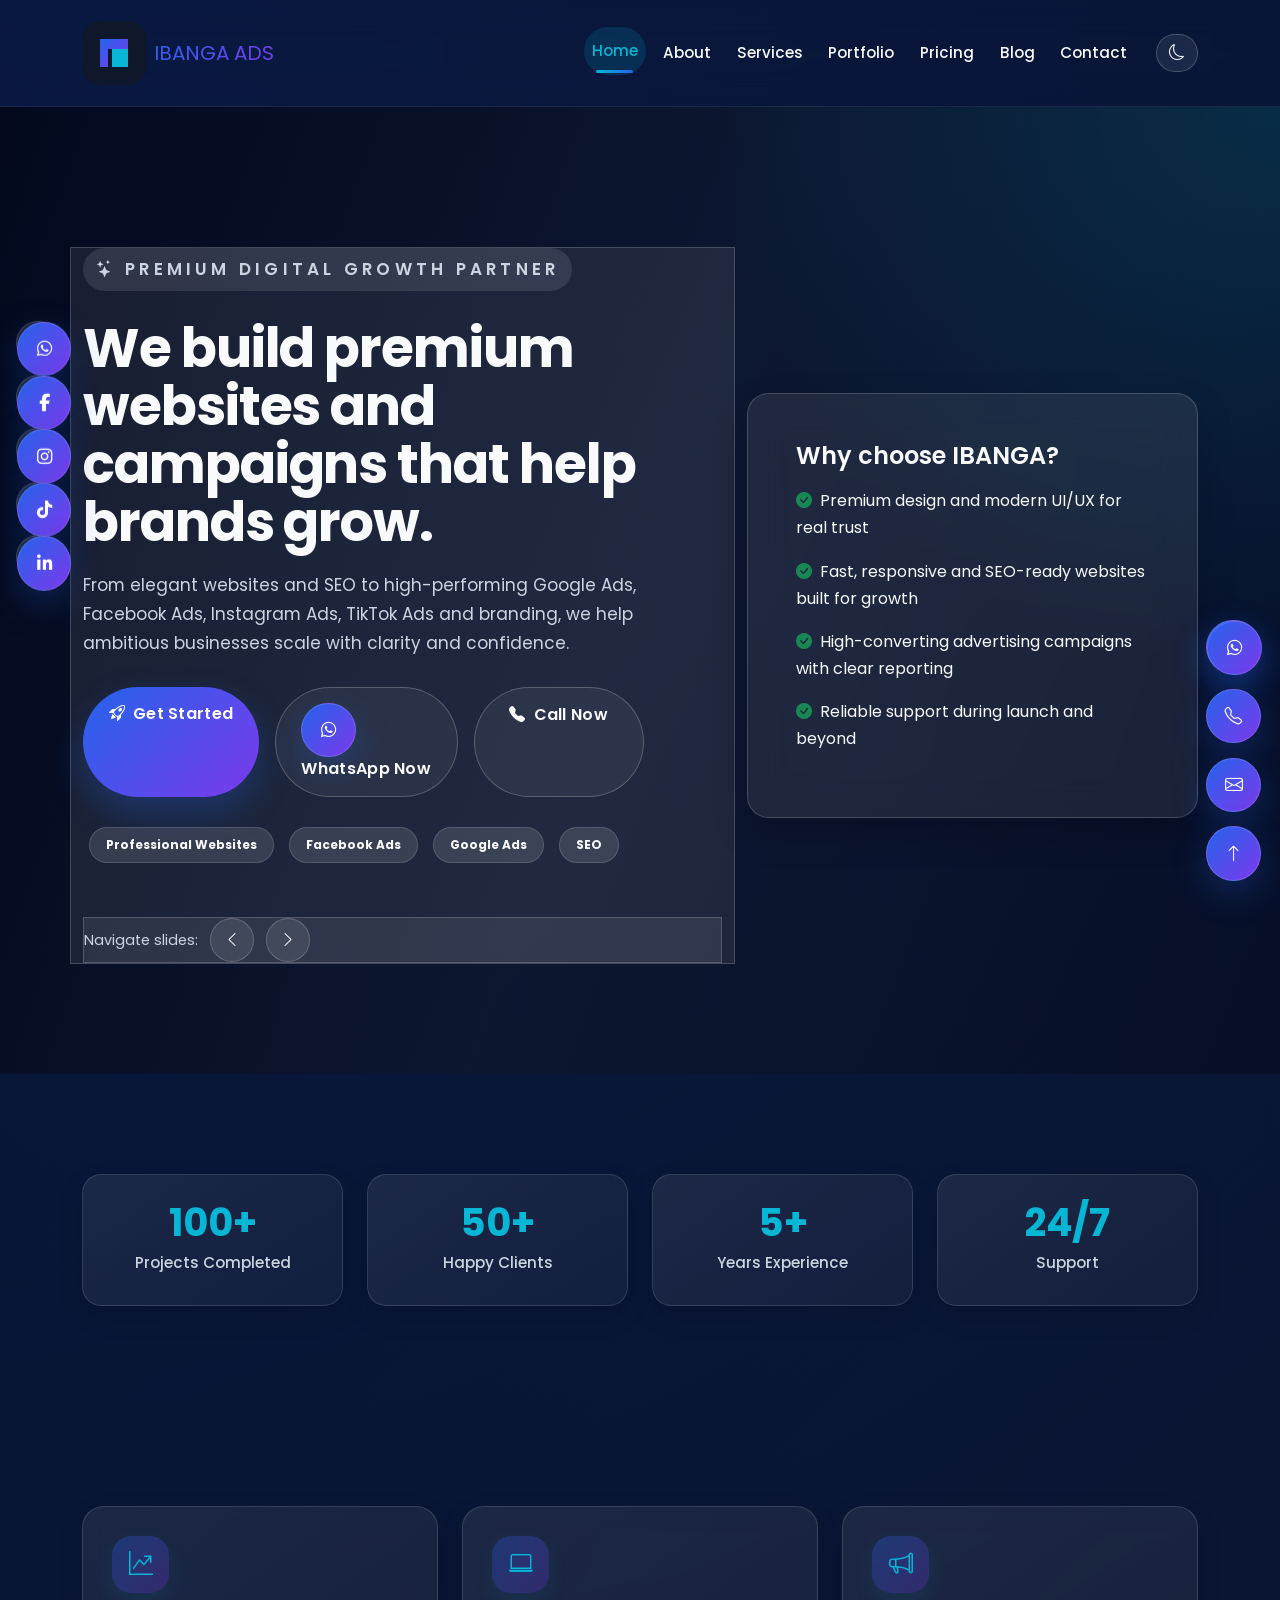
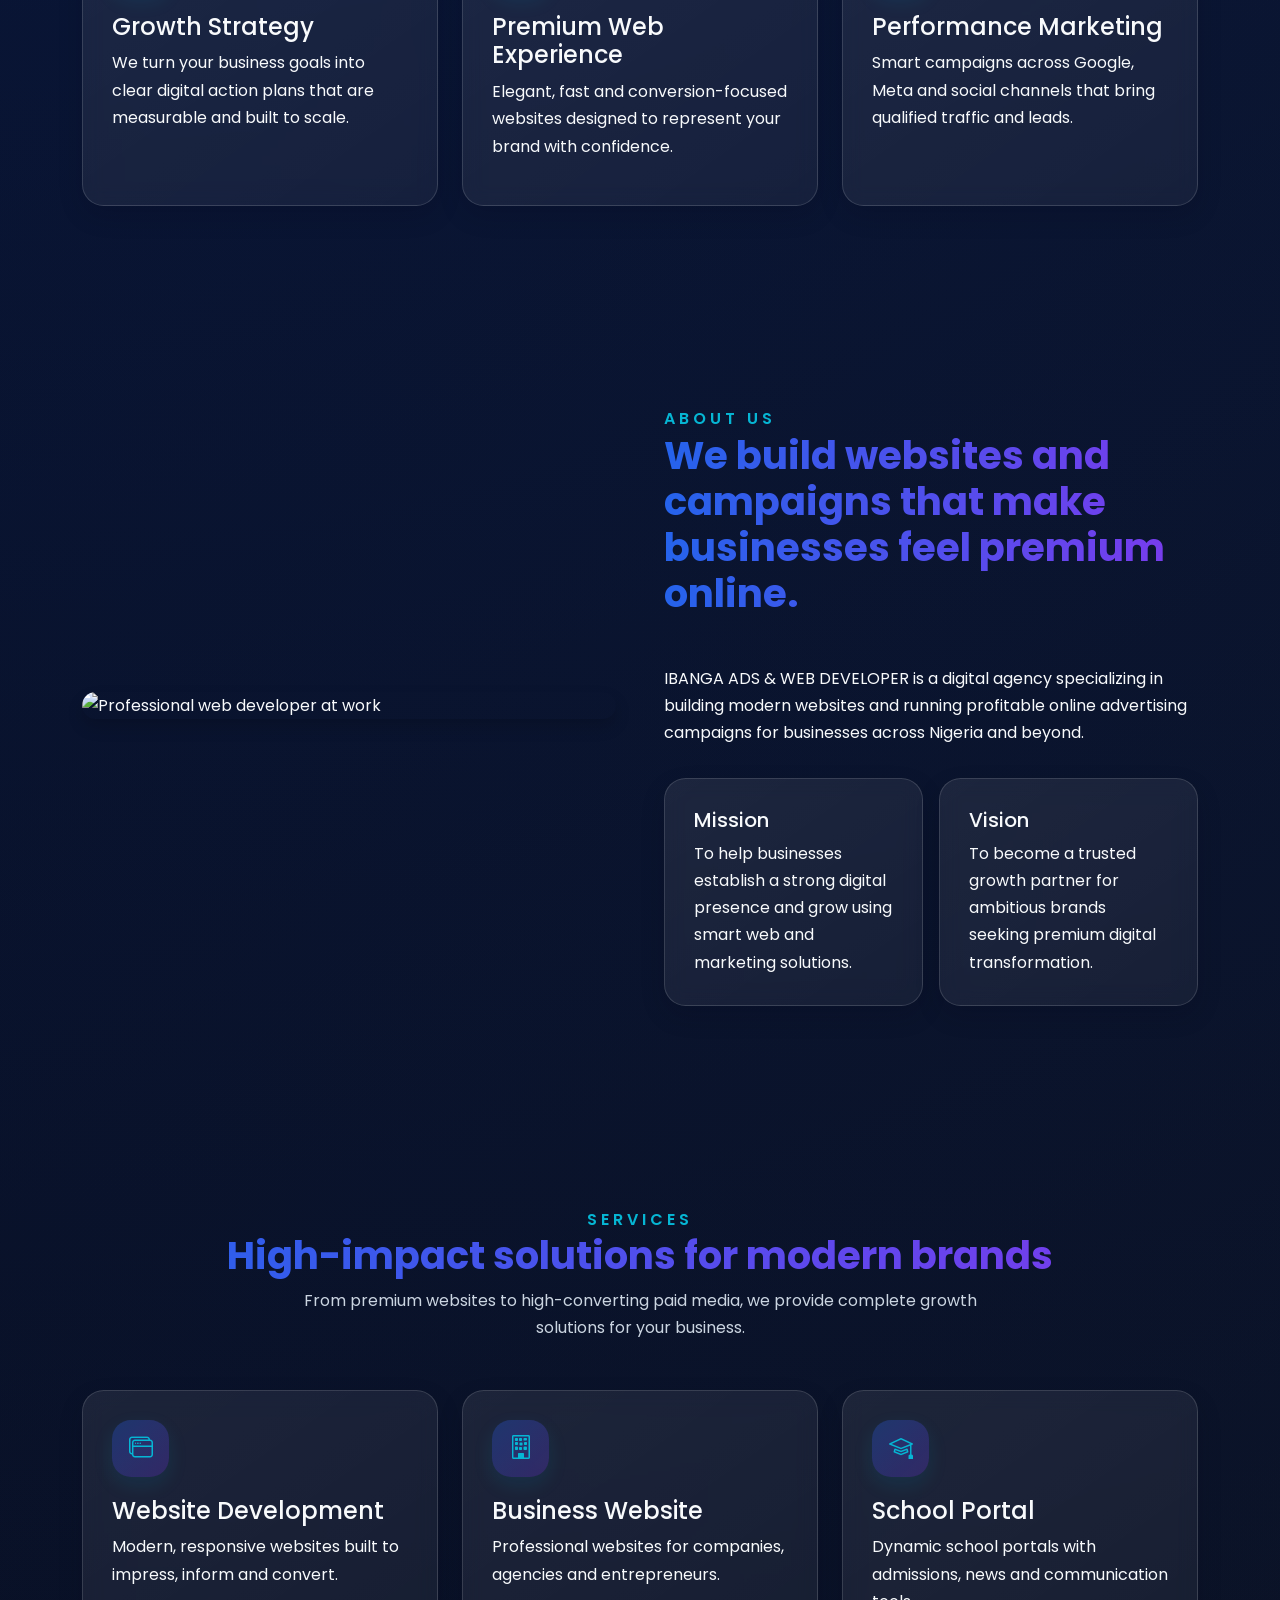
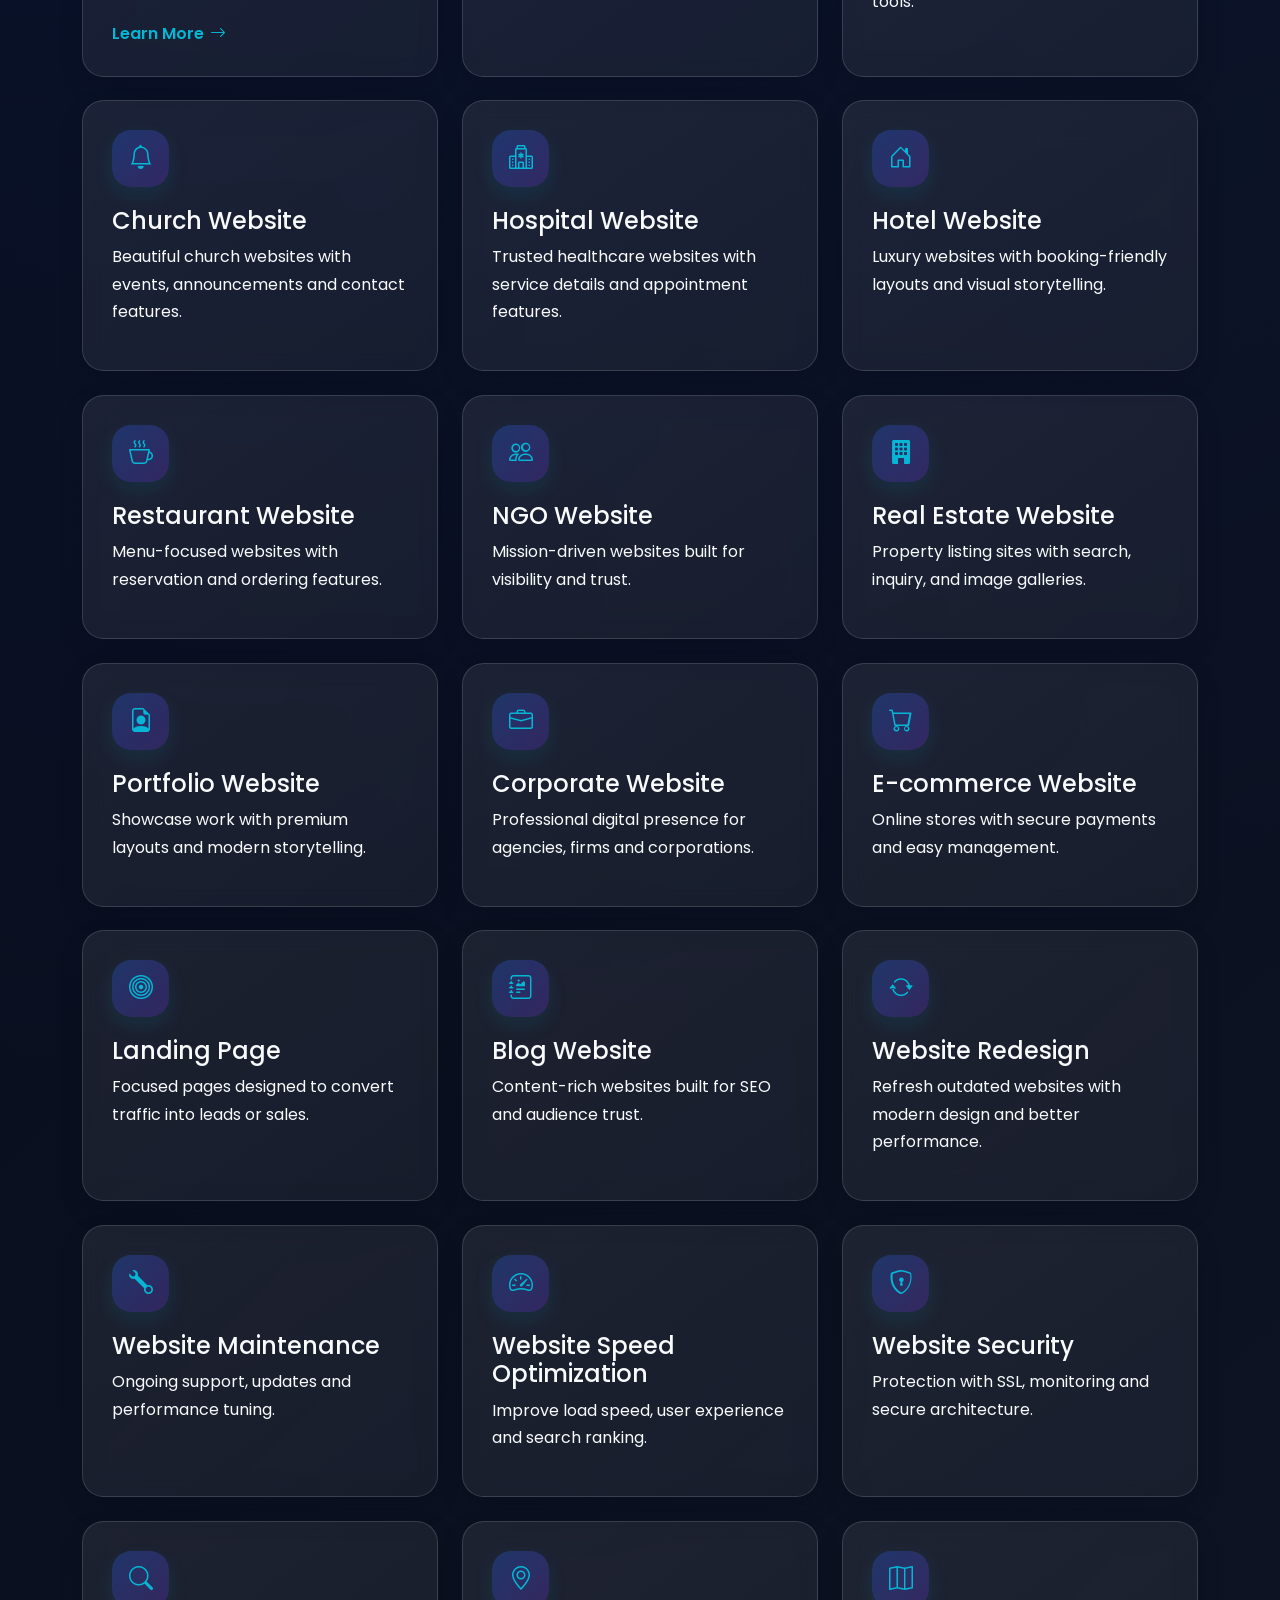
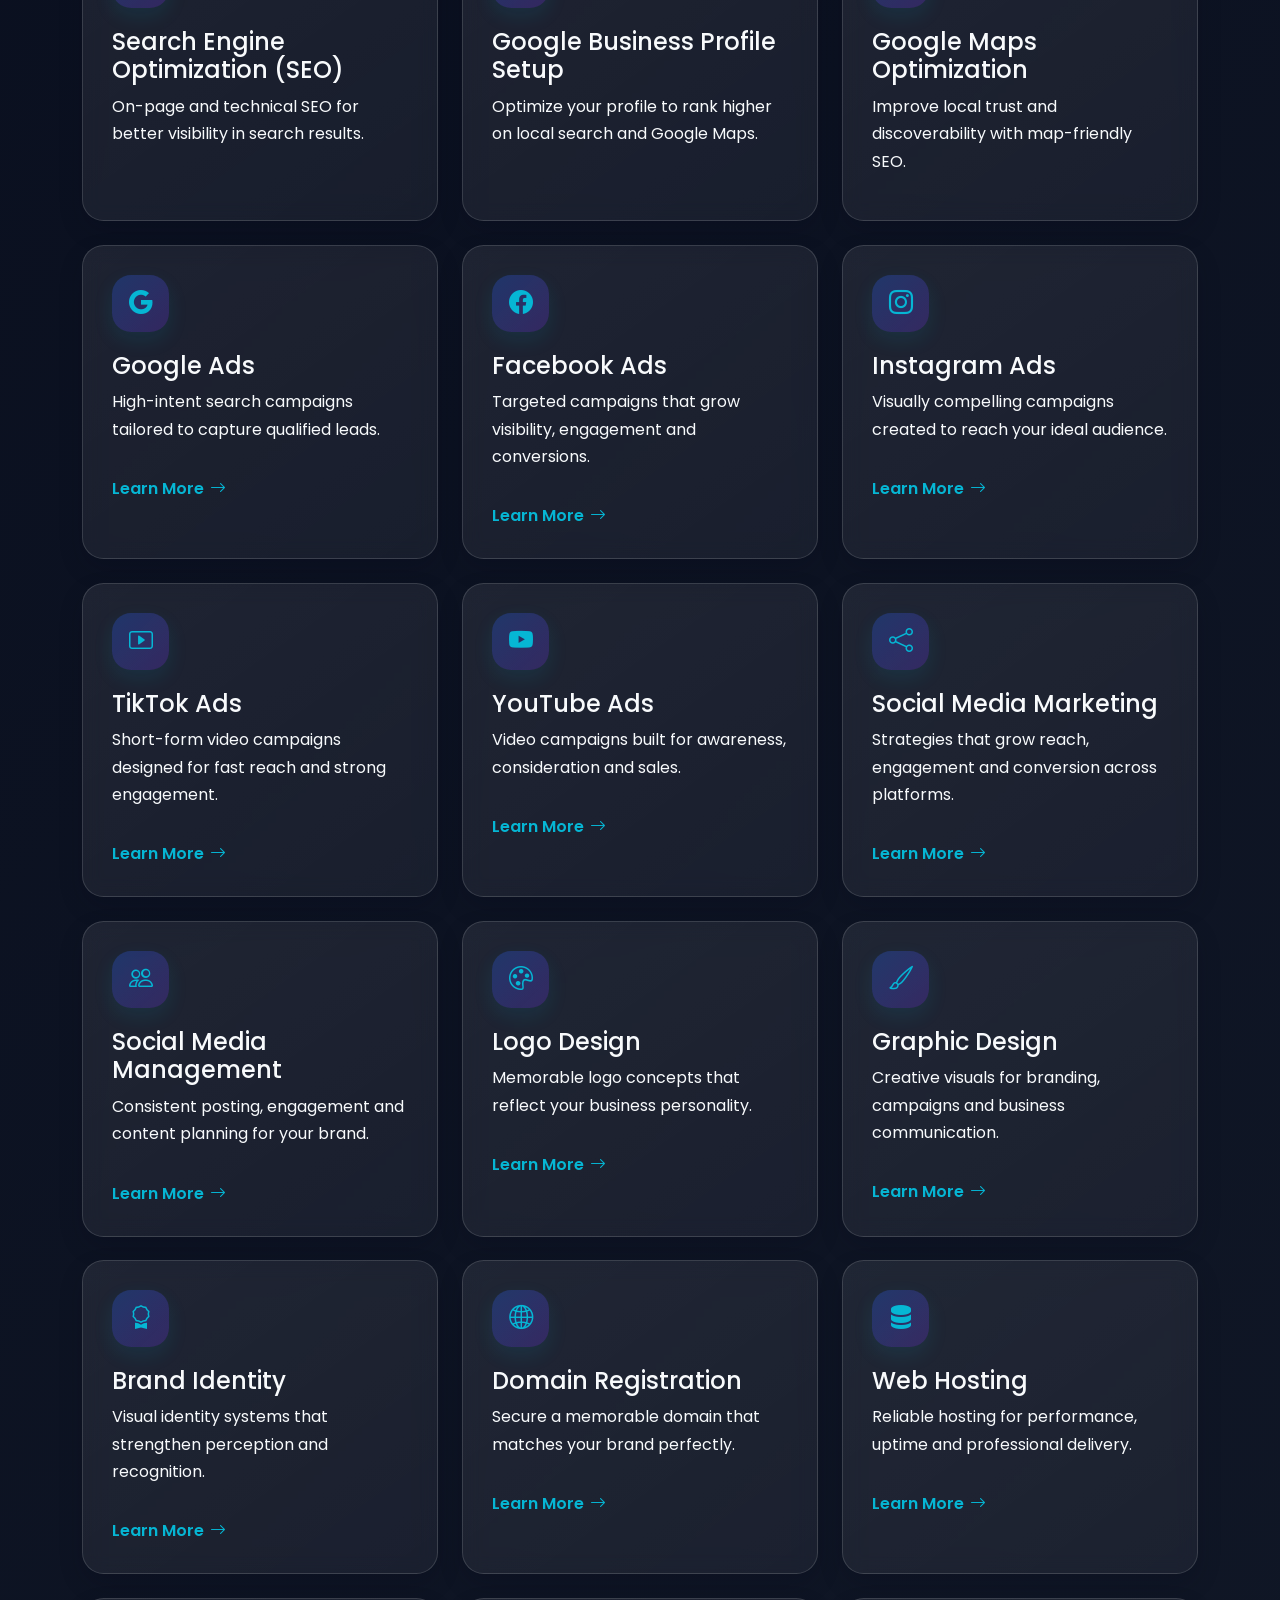
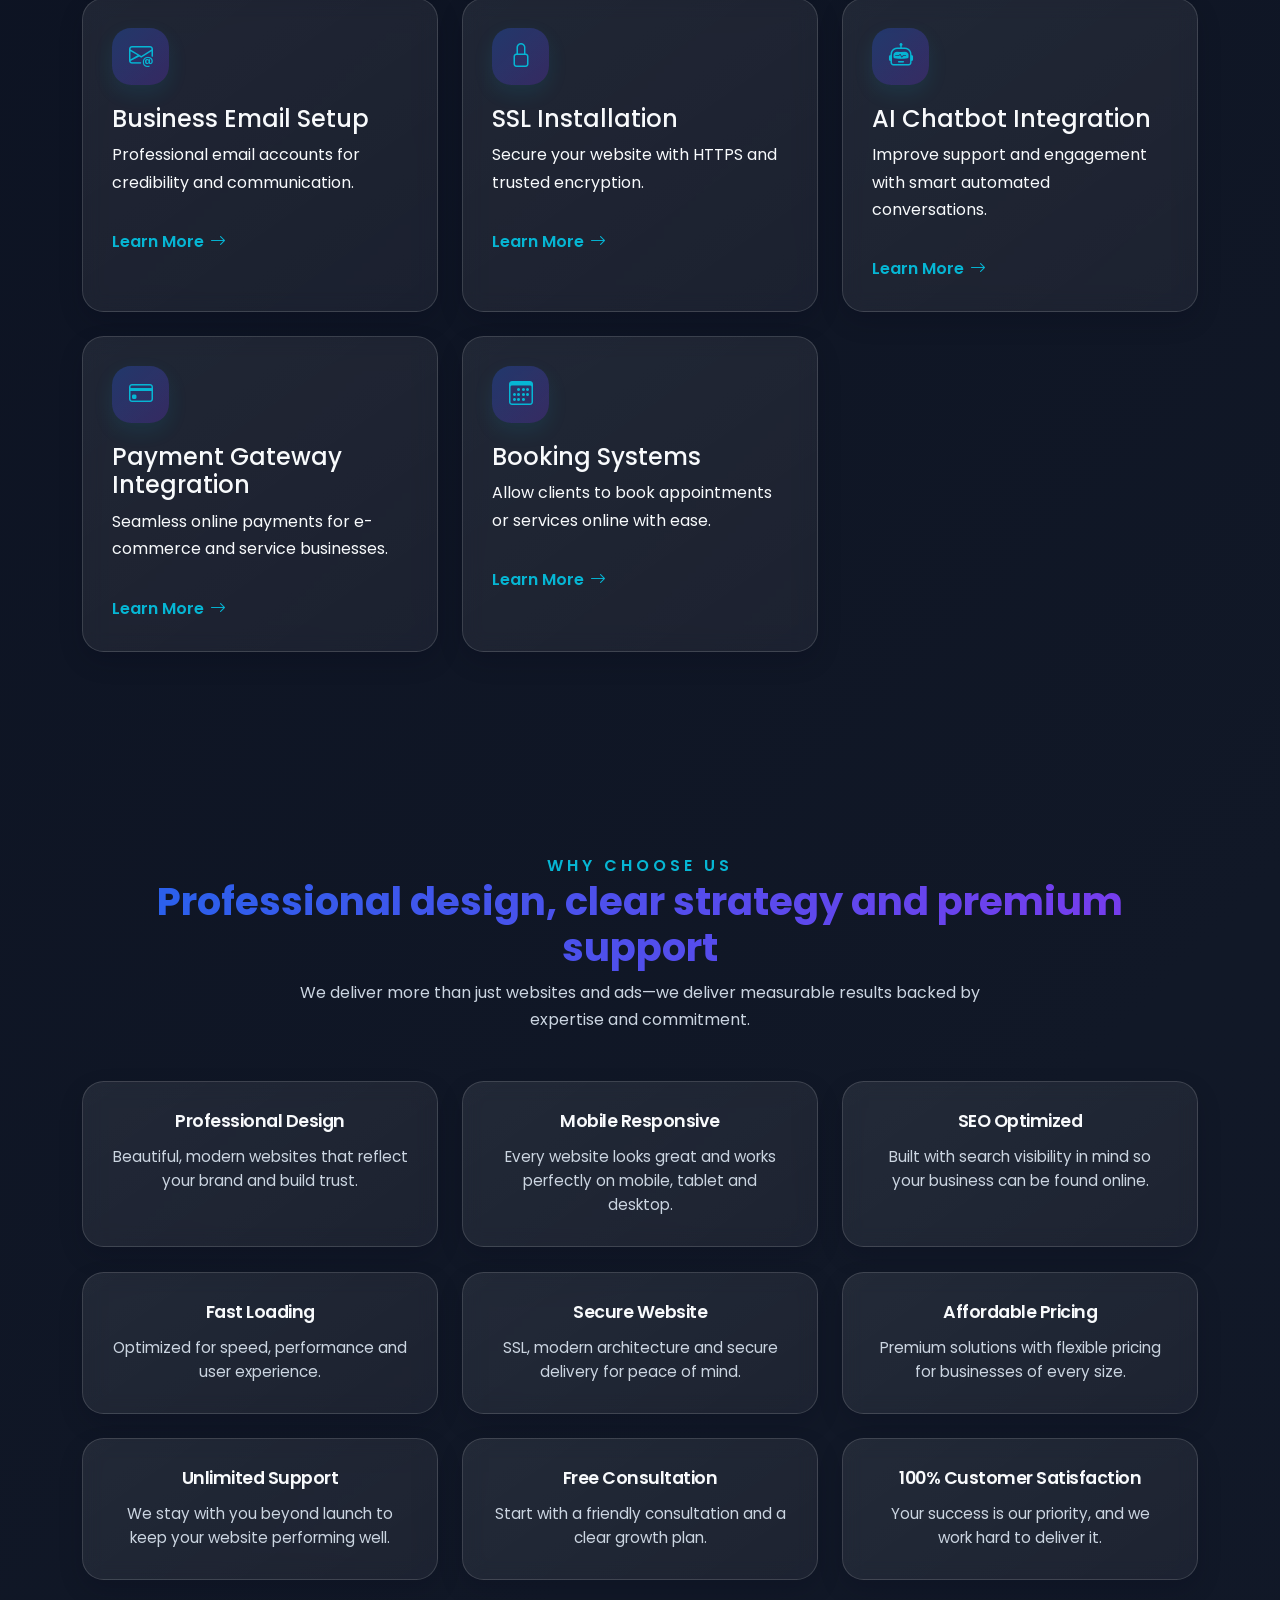
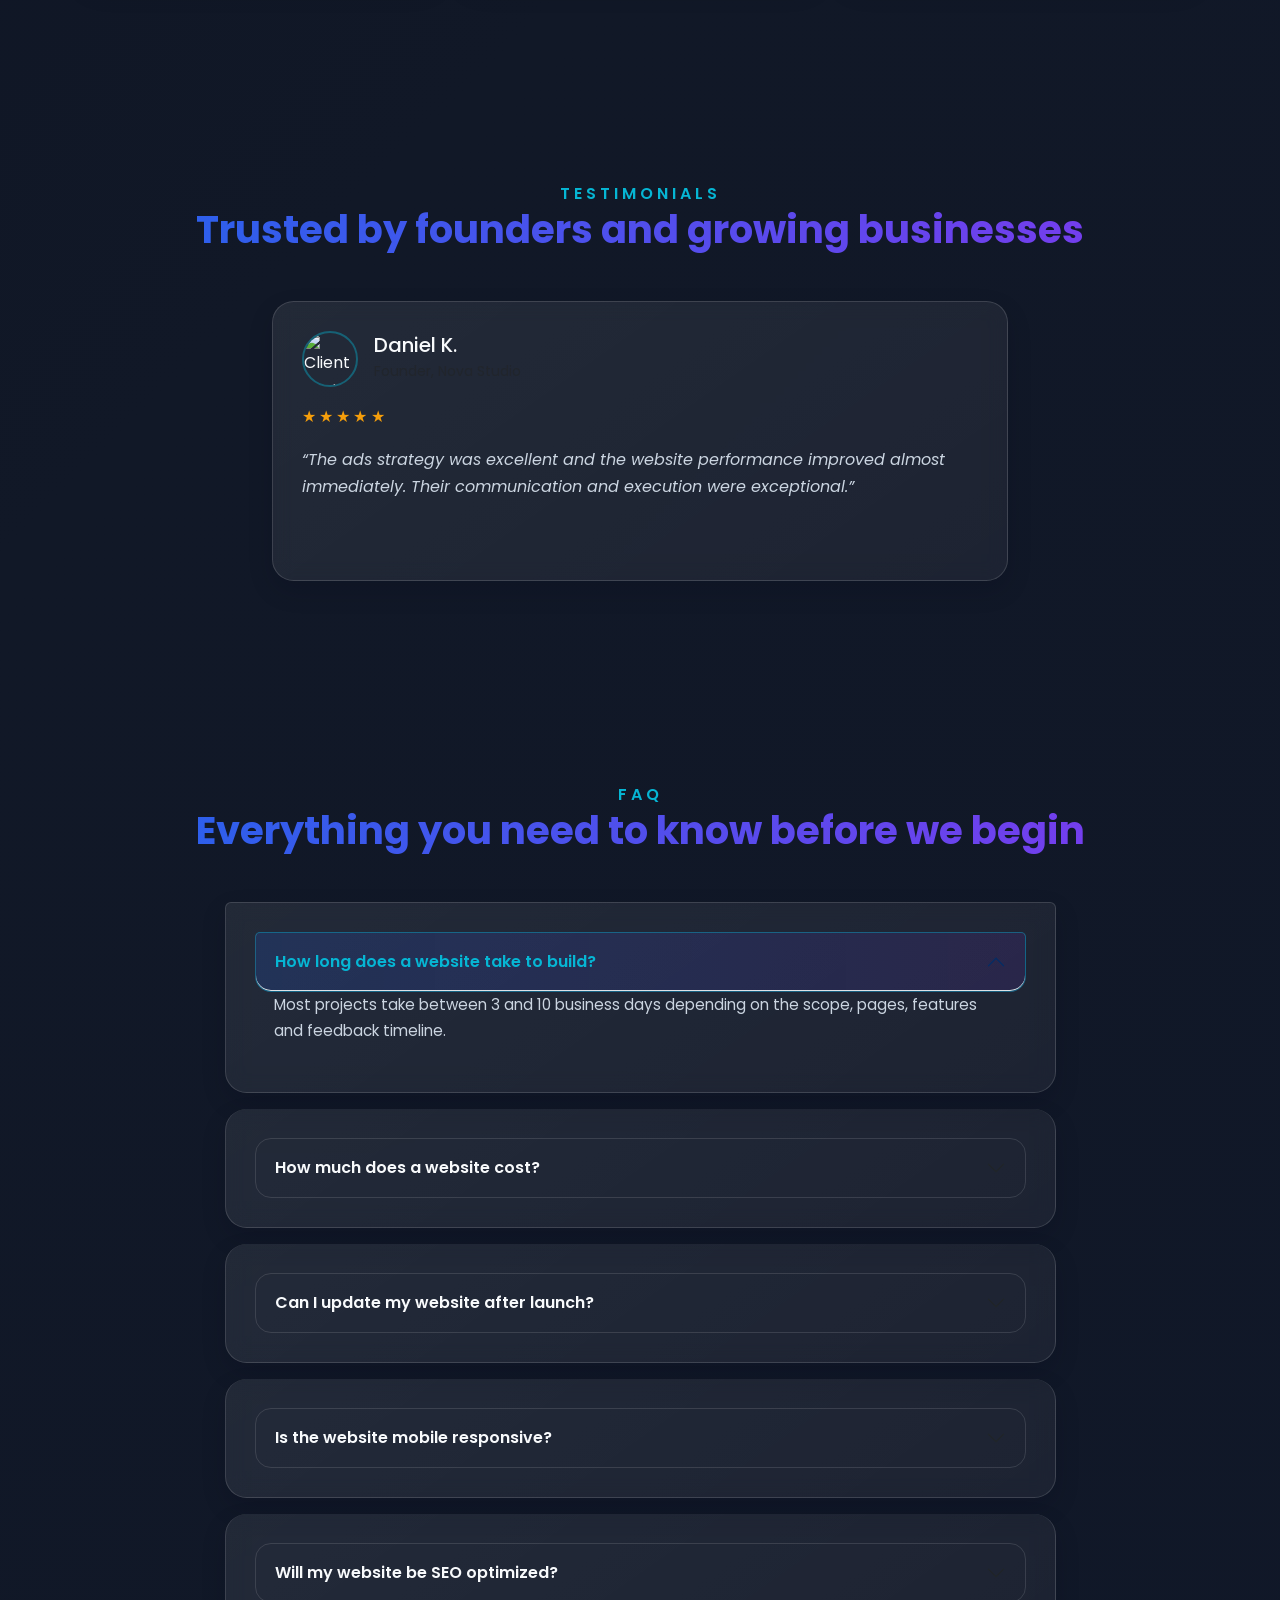
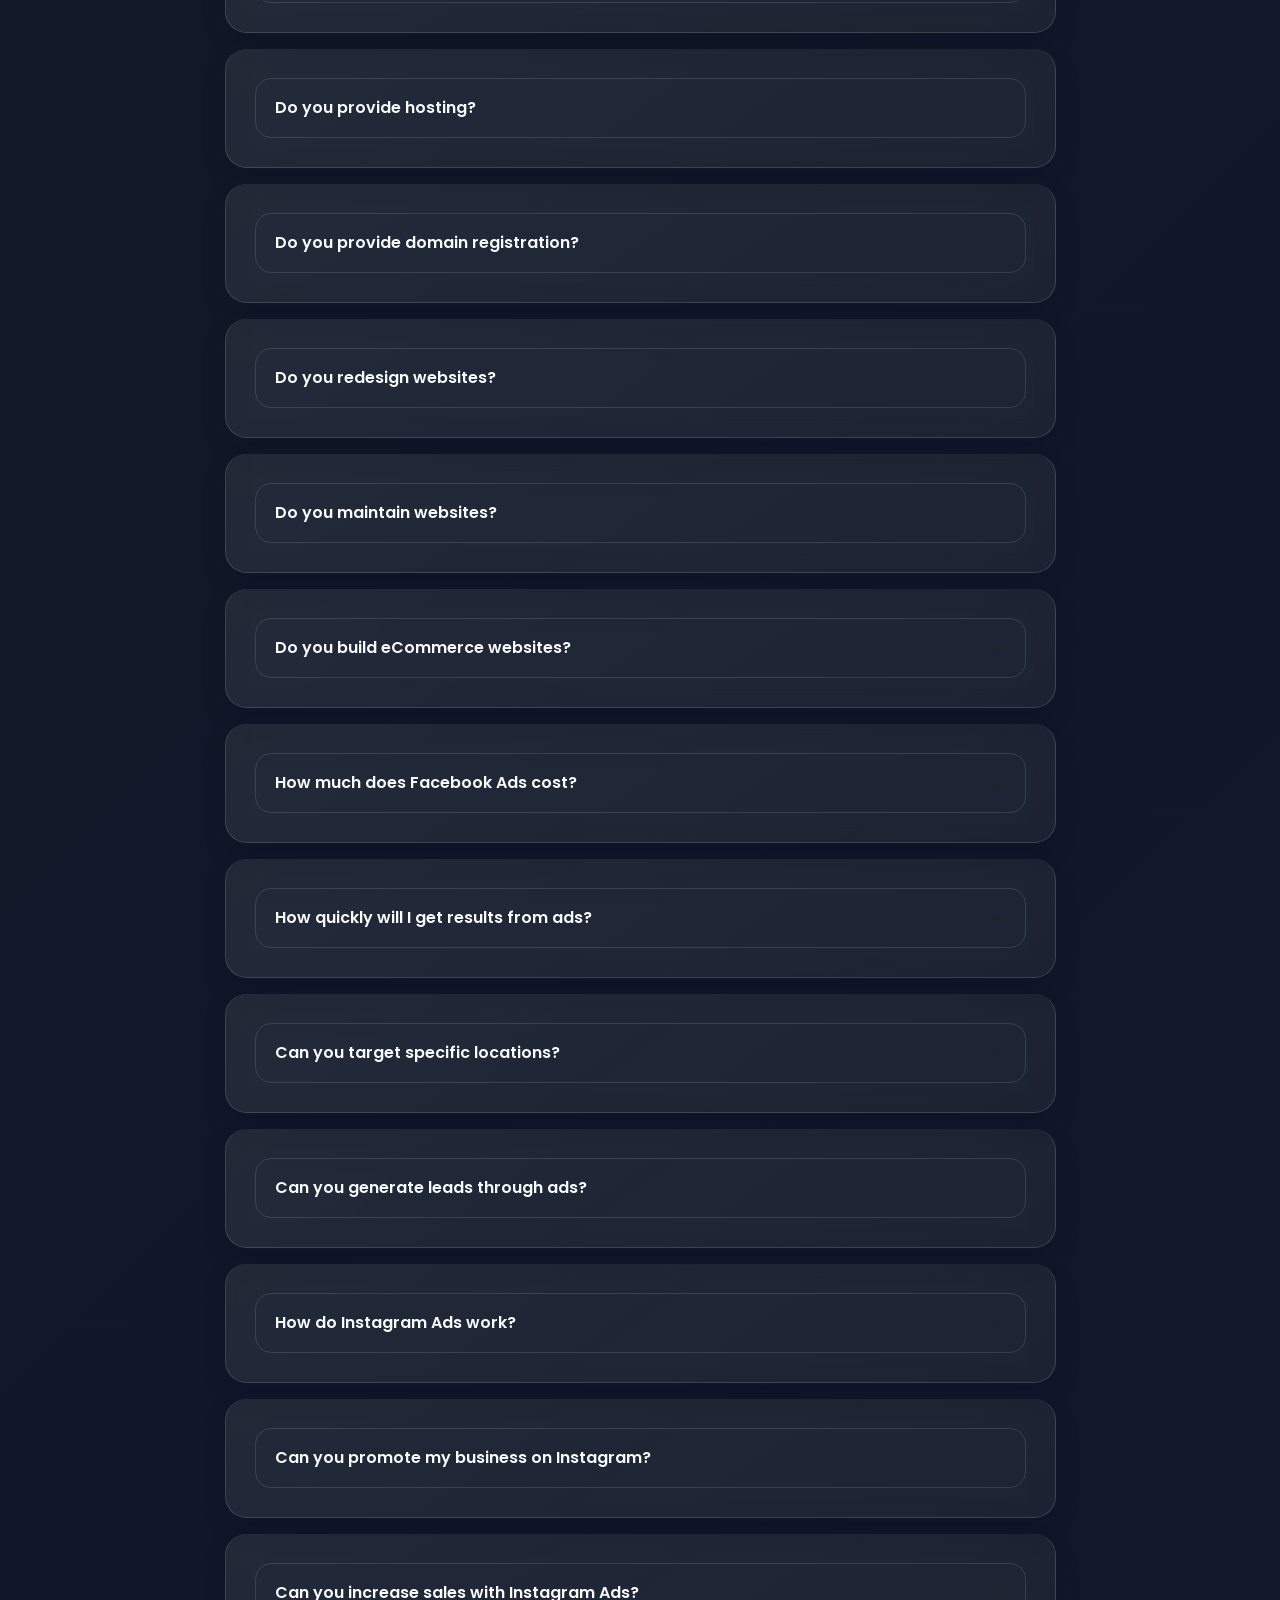
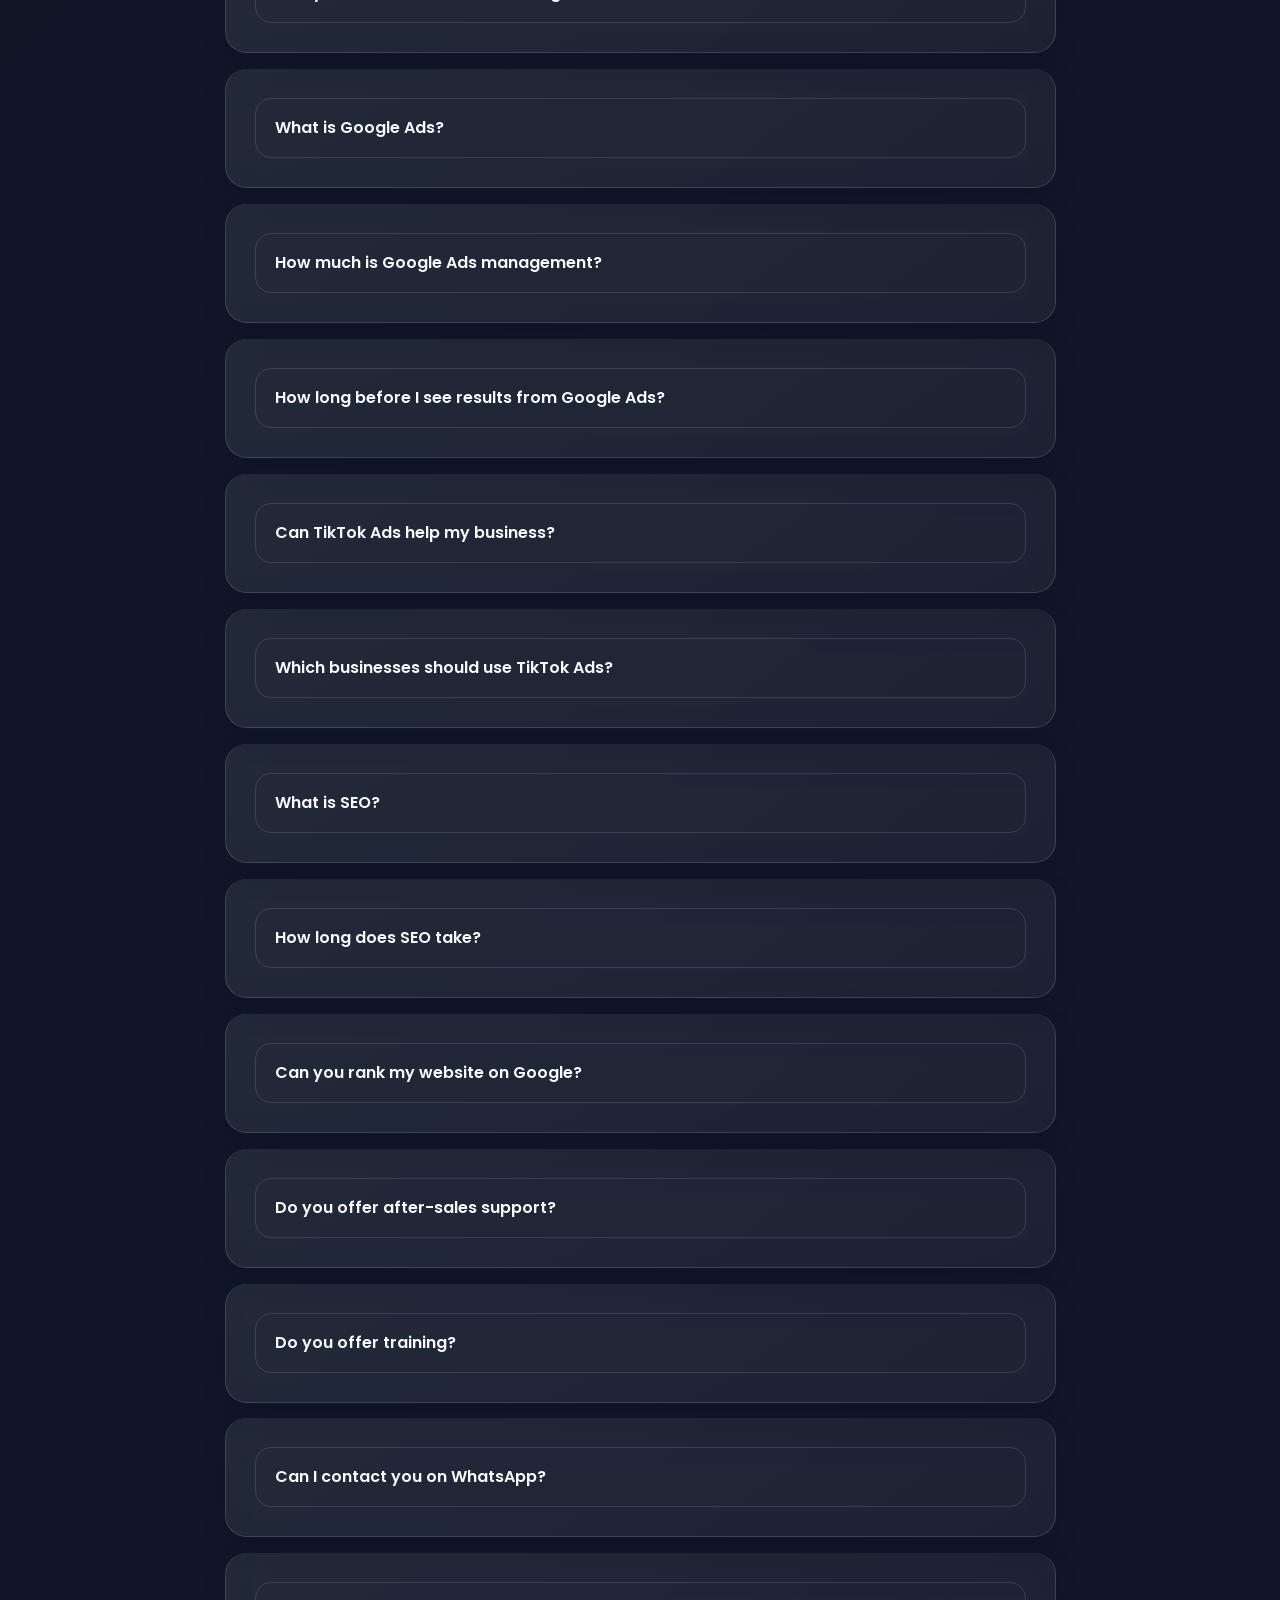
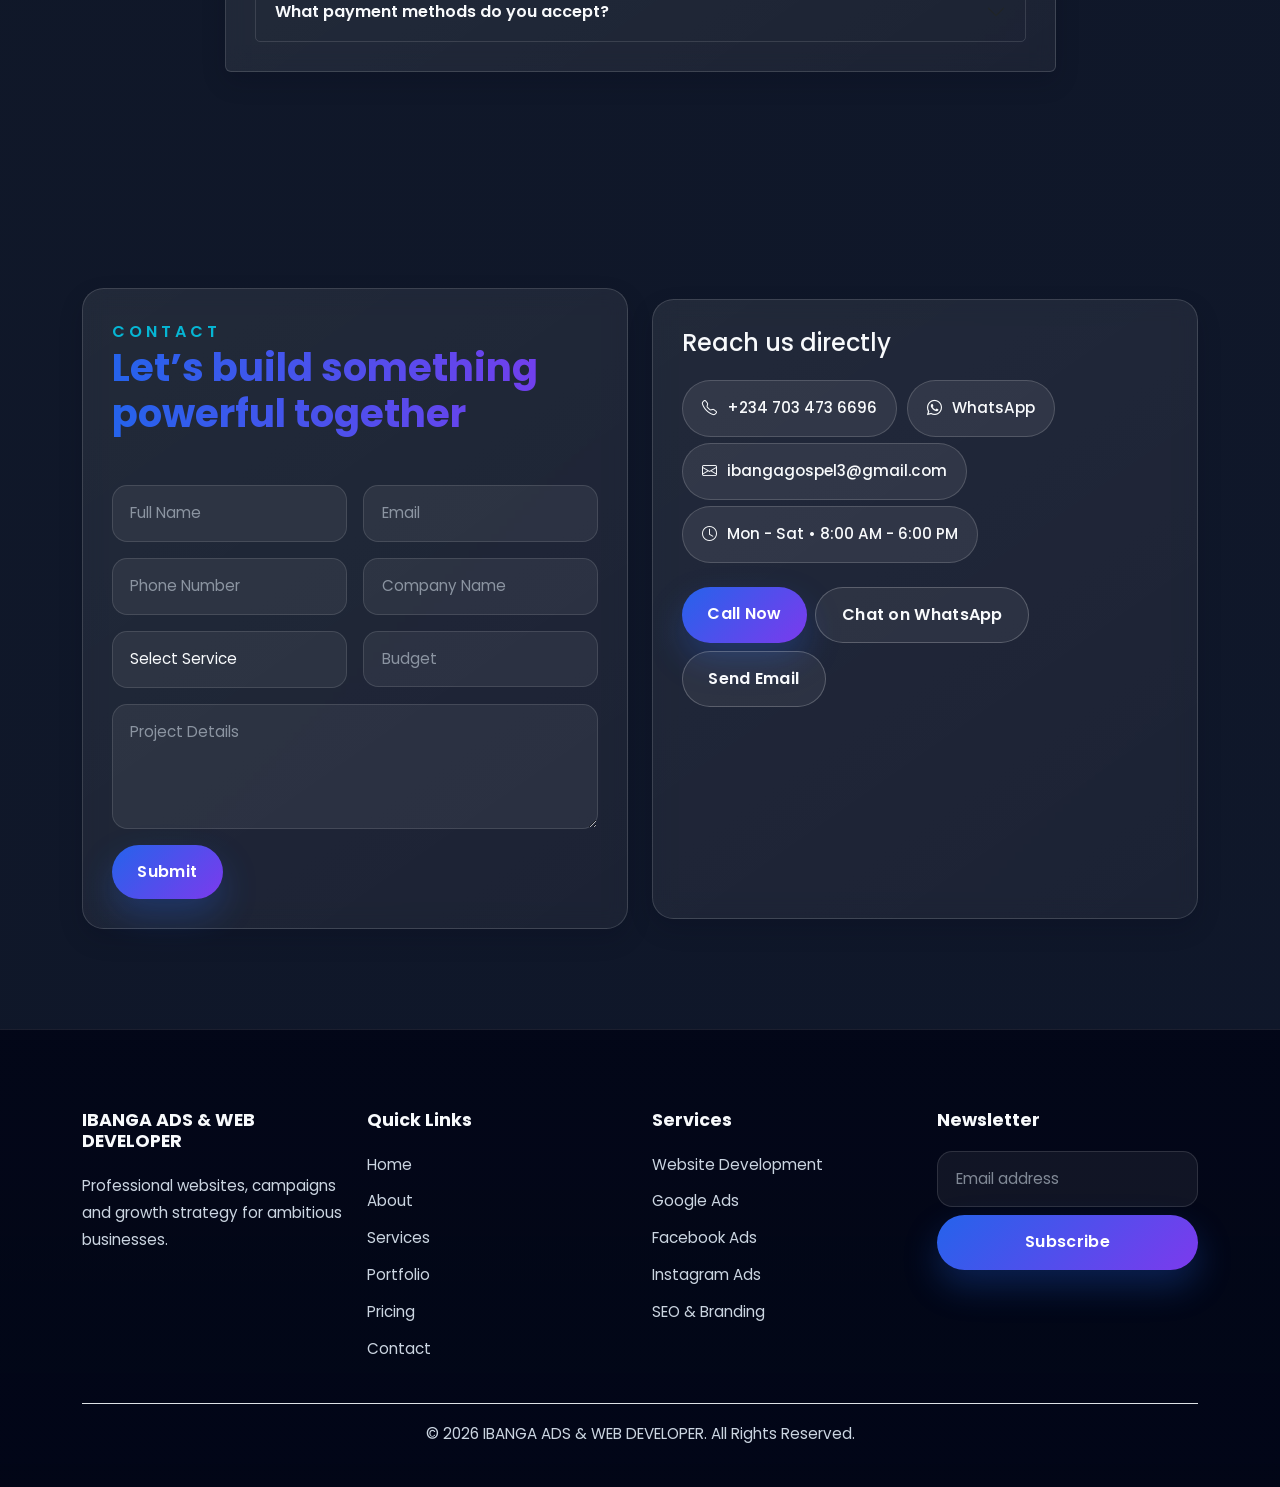
==== commit 546af88d: "Updated website" ====
--- a/index.html
+++ b/index.html
@@ -19,14 +19,14 @@
     <link rel="stylesheet" href="https://cdn.jsdelivr.net/npm/bootstrap@5.3.3/dist/css/bootstrap.min.css" />
     <link rel="stylesheet" href="https://cdn.jsdelivr.net/npm/bootstrap-icons@1.11.1/font/bootstrap-icons.css" />
     <link rel="stylesheet" href="https://cdnjs.cloudflare.com/ajax/libs/font-awesome/6.5.1/css/all.min.css" />
-    <link rel="stylesheet" href="https://unpkg.com/aos@2.3.4/dist/aos.css" />
     <link rel="stylesheet" href="assets/css/style.css" />
     <link rel="stylesheet" href="assets/css/responsive.css" />
+    <!-- EmailJS Library - Replace YOUR_PUBLIC_KEY with your actual key from EmailJS dashboard -->
+    <script type="text/javascript" src="https://cdn.jsdelivr.net/npm/@emailjs/browser@3/dist/index.min.js"></script>
+    <script type="text/javascript">
+      emailjs.init('YOUR_PUBLIC_KEY');
+    </script>
     <script type="application/ld+json">
-      {
-        "@context": "https://schema.org",
-        "@type": "Organization",
-        "name": "IBANGA ADS & WEB DEVELOPER",
         "url": "https://example.com",
         "email": "ibangagospel3@gmail.com",
         "telephone": "+2347034736696",
@@ -67,16 +67,23 @@
 
     <main>
       <section class="hero">
+        <div class="hero-slider" aria-hidden="true">
+          <div class="hero-slide active" style="background-image:url('https://images.unsplash.com/photo-1498050108023-c5249f4df085?auto=format&fit=crop&w=1800&q=80');"></div>
+          <div class="hero-slide" style="background-image:url('https://images.unsplash.com/photo-1516321497487-e288fb19713f?auto=format&fit=crop&w=1800&q=80');"></div>
+          <div class="hero-slide" style="background-image:url('https://images.unsplash.com/photo-1524758631624-e2822e304c36?auto=format&fit=crop&w=1800&q=80');"></div>
+          <div class="hero-slide" style="background-image:url('https://images.unsplash.com/photo-1517245386807-bb43f82c33c4?auto=format&fit=crop&w=1800&q=80');"></div>
+        </div>
+        <div class="hero-overlay"></div>
         <div class="container">
           <div class="row align-items-center gy-5">
-            <div class="col-lg-7 hero-content reveal" data-aos="fade-right">
-              <p class="text-uppercase fw-semibold mb-3" style="letter-spacing:.25em;color:var(--accent);">Premium Digital Growth Partner</p>
-              <h1>Nigeria's Trusted Website Developer &<br /><span class="typing" data-words="Digital Marketing Expert,Brand Growth Strategist,Conversion Specialist">Digital Marketing Expert</span></h1>
-              <p>We help businesses grow through professional websites, Facebook Ads, Instagram Ads, TikTok Ads, Google Ads, SEO, Google Business Profile Optimization, branding and digital marketing.</p>
+            <div class="col-lg-7 hero-content">
+              <p class="eyebrow"><i class="bi bi-stars"></i>Premium Digital Growth Partner</p>
+              <h1>We build premium websites and campaigns that help brands grow.</h1>
+              <p>From elegant websites and SEO to high-performing Google Ads, Facebook Ads, Instagram Ads, TikTok Ads and branding, we help ambitious businesses scale with clarity and confidence.</p>
               <div class="hero-buttons d-flex flex-wrap gap-3 mb-4">
-                <a href="contact.html" class="btn btn-primary-custom">Get Started</a>
+                <a href="contact.html" class="btn btn-primary-custom"><i class="bi bi-rocket-takeoff me-2"></i>Get Started</a>
                 <a href="https://wa.me/2347034736696" target="_blank" class="btn btn-outline-custom"><i class="fab fa-whatsapp me-2"></i>WhatsApp Now</a>
-                <a href="tel:+2347034736696" class="btn btn-outline-custom"><i class="bi bi-telephone me-2"></i>Call Now</a>
+                <a href="tel:+2347034736696" class="btn btn-outline-custom"><i class="bi bi-telephone-fill me-2"></i>Call Now</a>
               </div>
               <div class="hero-badges">
                 <span class="badge">Professional Websites</span>
@@ -84,15 +91,20 @@
                 <span class="badge">Google Ads</span>
                 <span class="badge">SEO</span>
               </div>
-            </div>
-            <div class="col-lg-5 reveal" data-aos="fade-left">
-              <div class="glass-card p-4 p-md-5">
+              <div class="hero-controls mt-5">
+                <span style="color: var(--text-muted); font-size: 0.9rem;">Navigate slides:</span>
+                <button class="btn-icon" id="prevSlide" aria-label="Previous slide" title="Previous slide"><i class="bi bi-chevron-left"></i></button>
+                <button class="btn-icon" id="nextSlide" aria-label="Next slide" title="Next slide"><i class="bi bi-chevron-right"></i></button>
+              </div>
+            </div>
+            <div class="col-lg-5">
+              <div class="glass-card p-4 p-md-5 hero-side-card">
                 <h4 class="fw-semibold mb-3">Why choose IBANGA?</h4>
                 <ul class="list-unstyled">
-                  <li class="mb-3"><i class="bi bi-check-circle-fill text-success me-2"></i>Professional design and modern UI/UX</li>
-                  <li class="mb-3"><i class="bi bi-check-circle-fill text-success me-2"></i>Fast, mobile responsive and SEO-ready websites</li>
-                  <li class="mb-3"><i class="bi bi-check-circle-fill text-success me-2"></i>High-converting advertising campaigns</li>
-                  <li><i class="bi bi-check-circle-fill text-success me-2"></i>Dedicated support and reliable delivery</li>
+                  <li class="mb-3"><i class="bi bi-check-circle-fill text-success me-2"></i>Premium design and modern UI/UX for real trust</li>
+                  <li class="mb-3"><i class="bi bi-check-circle-fill text-success me-2"></i>Fast, responsive and SEO-ready websites built for growth</li>
+                  <li class="mb-3"><i class="bi bi-check-circle-fill text-success me-2"></i>High-converting advertising campaigns with clear reporting</li>
+                  <li><i class="bi bi-check-circle-fill text-success me-2"></i>Reliable support during launch and beyond</li>
                 </ul>
               </div>
             </div>
@@ -102,7 +114,7 @@
 
       <section>
         <div class="container">
-          <div class="row g-4 text-center reveal" data-aos="fade-up">
+          <div class="row g-4 text-center">
             <div class="col-sm-6 col-lg-3"><div class="stat-card"><div class="counter" data-target="100" data-suffix="+">0</div><p class="mb-0">Projects Completed</p></div></div>
             <div class="col-sm-6 col-lg-3"><div class="stat-card"><div class="counter" data-target="50" data-suffix="+">0</div><p class="mb-0">Happy Clients</p></div></div>
             <div class="col-sm-6 col-lg-3"><div class="stat-card"><div class="counter" data-target="5" data-suffix="+">0</div><p class="mb-0">Years Experience</p></div></div>
@@ -111,13 +123,41 @@
         </div>
       </section>
 
+      <section>
+        <div class="container">
+          <div class="row g-4 align-items-stretch">
+            <div class="col-lg-4">
+              <div class="service-card h-100">
+                <div class="icon-wrap"><i class="bi bi-graph-up-arrow"></i></div>
+                <h4>Growth Strategy</h4>
+                <p>We turn your business goals into clear digital action plans that are measurable and built to scale.</p>
+              </div>
+            </div>
+            <div class="col-lg-4">
+              <div class="service-card h-100">
+                <div class="icon-wrap"><i class="bi bi-laptop"></i></div>
+                <h4>Premium Web Experience</h4>
+                <p>Elegant, fast and conversion-focused websites designed to represent your brand with confidence.</p>
+              </div>
+            </div>
+            <div class="col-lg-4">
+              <div class="service-card h-100">
+                <div class="icon-wrap"><i class="bi bi-megaphone"></i></div>
+                <h4>Performance Marketing</h4>
+                <p>Smart campaigns across Google, Meta and social channels that bring qualified traffic and leads.</p>
+              </div>
+            </div>
+          </div>
+        </div>
+      </section>
+
       <section id="about-preview">
         <div class="container">
           <div class="row g-5 align-items-center">
-            <div class="col-lg-6 reveal" data-aos="fade-right"><img src="https://images.unsplash.com/photo-1516321497487-e288fb19713f?auto=format&fit=crop&w=1200&q=80" alt="Professional web developer at work" class="rounded-4 shadow" /></div>
-            <div class="col-lg-6 reveal" data-aos="fade-left">
-              <div class="section-title text-start"><p class="text-uppercase fw-semibold" style="letter-spacing:.25em;color:var(--accent);">About Us</p><h2>We build websites and campaigns that help businesses grow.</h2></div>
-              <p>IBANGA ADS & WEB DEVELOPER is a digital agency specializing in building modern websites and running profitable online advertising campaigns for businesses across Nigeria.</p>
+            <div class="col-lg-6"><img src="https://images.unsplash.com/photo-1516321497487-e288fb19713f?auto=format&fit=crop&w=1200&q=80" alt="Professional web developer at work" class="rounded-4 shadow" /></div>
+            <div class="col-lg-6">
+              <div class="section-title text-start"><p class="text-uppercase fw-semibold" style="letter-spacing:.25em;color:var(--accent);">About Us</p><h2>We build websites and campaigns that make businesses feel premium online.</h2></div>
+              <p>IBANGA ADS & WEB DEVELOPER is a digital agency specializing in building modern websites and running profitable online advertising campaigns for businesses across Nigeria and beyond.</p>
               <div class="row g-3 mt-2">
                 <div class="col-md-6"><div class="service-card h-100"><h5 class="mb-2">Mission</h5><p class="mb-0">To help businesses establish a strong digital presence and grow using smart web and marketing solutions.</p></div></div>
                 <div class="col-md-6"><div class="service-card h-100"><h5 class="mb-2">Vision</h5><p class="mb-0">To become a trusted growth partner for ambitious brands seeking premium digital transformation.</p></div></div>
@@ -129,98 +169,127 @@
 
       <section>
         <div class="container">
-          <div class="section-title text-center reveal" data-aos="fade-up"><p class="text-uppercase fw-semibold" style="letter-spacing:.25em;color:var(--accent);">Services</p><h2>Everything you need to grow online</h2><p>From stunning websites to high-converting paid ads, we provide complete growth solutions for your business.</p></div>
+          <div class="section-title text-center"><p class="text-uppercase fw-semibold" style="letter-spacing:.25em;color:var(--accent);">Services</p><h2>High-impact solutions for modern brands</h2><p>From premium websites to high-converting paid media, we provide complete growth solutions for your business.</p></div>
           <div class="row g-4">
-            <div class="col-md-6 col-lg-4 reveal" data-aos="fade-up"><div class="service-card h-100"><div class="icon-wrap"><i class="bi bi-window-stack"></i></div><h4>Website Development</h4><p>Modern, responsive websites built to impress and convert.</p></div></div>
-            <div class="col-md-6 col-lg-4 reveal" data-aos="fade-up"><div class="service-card h-100"><div class="icon-wrap"><i class="bi bi-building"></i></div><h4>Business Website</h4><p>Professional websites for companies, agencies and entrepreneurs.</p></div></div>
-            <div class="col-md-6 col-lg-4 reveal" data-aos="fade-up"><div class="service-card h-100"><div class="icon-wrap"><i class="bi bi-mortarboard"></i></div><h4>School Portal</h4><p>Dynamic school portals with admissions, news and communication tools.</p></div></div>
-            <div class="col-md-6 col-lg-4 reveal" data-aos="fade-up"><div class="service-card h-100"><div class="icon-wrap"><i class="bi bi-bell"></i></div><h4>Church Website</h4><p>Beautiful church websites with events, announcements and contact features.</p></div></div>
-            <div class="col-md-6 col-lg-4 reveal" data-aos="fade-up"><div class="service-card h-100"><div class="icon-wrap"><i class="bi bi-hospital"></i></div><h4>Hospital Website</h4><p>Trusted healthcare websites with service details and appointment features.</p></div></div>
-            <div class="col-md-6 col-lg-4 reveal" data-aos="fade-up"><div class="service-card h-100"><div class="icon-wrap"><i class="bi bi-house-door"></i></div><h4>Hotel Website</h4><p>Luxury websites with booking-friendly layouts and visual storytelling.</p></div></div>
-            <div class="col-md-6 col-lg-4 reveal" data-aos="fade-up"><div class="service-card h-100"><div class="icon-wrap"><i class="bi bi-cup-hot"></i></div><h4>Restaurant Website</h4><p>Menu-focused websites with reservation and ordering features.</p></div></div>
-            <div class="col-md-6 col-lg-4 reveal" data-aos="fade-up"><div class="service-card h-100"><div class="icon-wrap"><i class="bi bi-people"></i></div><h4>NGO Website</h4><p>Mission-driven websites built for visibility and trust.</p></div></div>
-            <div class="col-md-6 col-lg-4 reveal" data-aos="fade-up"><div class="service-card h-100"><div class="icon-wrap"><i class="bi bi-building-fill"></i></div><h4>Real Estate Website</h4><p>Property listing sites with search, inquiry, and image galleries.</p></div></div>
-            <div class="col-md-6 col-lg-4 reveal" data-aos="fade-up"><div class="service-card h-100"><div class="icon-wrap"><i class="bi bi-file-earmark-person"></i></div><h4>Portfolio Website</h4><p>Showcase work with premium layouts and modern storytelling.</p></div></div>
-            <div class="col-md-6 col-lg-4 reveal" data-aos="fade-up"><div class="service-card h-100"><div class="icon-wrap"><i class="bi bi-briefcase"></i></div><h4>Corporate Website</h4><p>Professional digital presence for agencies, firms and corporations.</p></div></div>
-            <div class="col-md-6 col-lg-4 reveal" data-aos="fade-up"><div class="service-card h-100"><div class="icon-wrap"><i class="bi bi-cart"></i></div><h4>E-commerce Website</h4><p>Online stores with secure payments and easy management.</p></div></div>
-            <div class="col-md-6 col-lg-4 reveal" data-aos="fade-up"><div class="service-card h-100"><div class="icon-wrap"><i class="bi bi-bullseye"></i></div><h4>Landing Page</h4><p>Focused pages designed to convert traffic into leads or sales.</p></div></div>
-            <div class="col-md-6 col-lg-4 reveal" data-aos="fade-up"><div class="service-card h-100"><div class="icon-wrap"><i class="bi bi-journal-richtext"></i></div><h4>Blog Website</h4><p>Content-rich websites built for SEO and audience trust.</p></div></div>
-            <div class="col-md-6 col-lg-4 reveal" data-aos="fade-up"><div class="service-card h-100"><div class="icon-wrap"><i class="bi bi-arrow-repeat"></i></div><h4>Website Redesign</h4><p>Refresh outdated websites with modern design and better performance.</p></div></div>
-            <div class="col-md-6 col-lg-4 reveal" data-aos="fade-up"><div class="service-card h-100"><div class="icon-wrap"><i class="bi bi-wrench"></i></div><h4>Website Maintenance</h4><p>Ongoing support, updates and performance tuning.</p></div></div>
-            <div class="col-md-6 col-lg-4 reveal" data-aos="fade-up"><div class="service-card h-100"><div class="icon-wrap"><i class="bi bi-speedometer2"></i></div><h4>Website Speed Optimization</h4><p>Improve load speed, user experience and search ranking.</p></div></div>
-            <div class="col-md-6 col-lg-4 reveal" data-aos="fade-up"><div class="service-card h-100"><div class="icon-wrap"><i class="bi bi-shield-lock"></i></div><h4>Website Security</h4><p>Protection with SSL, monitoring and secure architecture.</p></div></div>
-            <div class="col-md-6 col-lg-4 reveal" data-aos="fade-up"><div class="service-card h-100"><div class="icon-wrap"><i class="bi bi-search"></i></div><h4>Search Engine Optimization (SEO)</h4><p>On-page and technical SEO for better visibility in search results.</p></div></div>
-            <div class="col-md-6 col-lg-4 reveal" data-aos="fade-up"><div class="service-card h-100"><div class="icon-wrap"><i class="bi bi-geo-alt"></i></div><h4>Google Business Profile Setup</h4><p>Optimize your profile to rank higher on local search and Google Maps.</p></div></div>
-            <div class="col-md-6 col-lg-4 reveal" data-aos="fade-up"><div class="service-card h-100"><div class="icon-wrap"><i class="bi bi-map"></i></div><h4>Google Maps Optimization</h4><p>Improve local trust and discoverability with map-friendly SEO.</p></div></div>
-            <div class="col-md-6 col-lg-4 reveal" data-aos="fade-up"><div class="service-card h-100"><div class="icon-wrap"><i class="bi bi-google"></i></div><h4>Google Ads</h4><p>High intent search campaigns to get leads and sales.</p></div></div>
-            <div class="col-md-6 col-lg-4 reveal" data-aos="fade-up"><div class="service-card h-100"><div class="icon-wrap"><i class="bi bi-facebook"></i></div><h4>Facebook Ads</h4><p>Targeted ad campaigns that increase awareness and conversions.</p></div></div>
-            <div class="col-md-6 col-lg-4 reveal" data-aos="fade-up"><div class="service-card h-100"><div class="icon-wrap"><i class="bi bi-instagram"></i></div><h4>Instagram Ads</h4><p>Visually exciting campaigns that connect with your ideal audience.</p></div></div>
-            <div class="col-md-6 col-lg-4 reveal" data-aos="fade-up"><div class="service-card h-100"><div class="icon-wrap"><i class="bi bi-play-btn"></i></div><h4>TikTok Ads</h4><p>Short-form video campaigns with fast reach and strong engagement.</p></div></div>
-            <div class="col-md-6 col-lg-4 reveal" data-aos="fade-up"><div class="service-card h-100"><div class="icon-wrap"><i class="bi bi-youtube"></i></div><h4>YouTube Ads</h4><p>Video campaigns built for awareness, consideration and sales.</p></div></div>
-            <div class="col-md-6 col-lg-4 reveal" data-aos="fade-up"><div class="service-card h-100"><div class="icon-wrap"><i class="bi bi-share"></i></div><h4>Social Media Marketing</h4><p>Strategies that grow reach, engagement and conversion across platforms.</p></div></div>
-            <div class="col-md-6 col-lg-4 reveal" data-aos="fade-up"><div class="service-card h-100"><div class="icon-wrap"><i class="bi bi-people"></i></div><h4>Social Media Management</h4><p>Consistent posting, engagement and content planning for your brand.</p></div></div>
-            <div class="col-md-6 col-lg-4 reveal" data-aos="fade-up"><div class="service-card h-100"><div class="icon-wrap"><i class="bi bi-palette"></i></div><h4>Logo Design</h4><p>Memorable logo concepts that reflect your business personality.</p></div></div>
-            <div class="col-md-6 col-lg-4 reveal" data-aos="fade-up"><div class="service-card h-100"><div class="icon-wrap"><i class="bi bi-brush"></i></div><h4>Graphic Design</h4><p>Creative visuals for branding, campaigns and business communication.</p></div></div>
-            <div class="col-md-6 col-lg-4 reveal" data-aos="fade-up"><div class="service-card h-100"><div class="icon-wrap"><i class="bi bi-award"></i></div><h4>Brand Identity</h4><p>Visual identity systems that strengthen perception and recognition.</p></div></div>
-            <div class="col-md-6 col-lg-4 reveal" data-aos="fade-up"><div class="service-card h-100"><div class="icon-wrap"><i class="bi bi-globe2"></i></div><h4>Domain Registration</h4><p>Secure a memorable domain that matches your brand perfectly.</p></div></div>
-            <div class="col-md-6 col-lg-4 reveal" data-aos="fade-up"><div class="service-card h-100"><div class="icon-wrap"><i class="bi bi-server"></i></div><h4>Web Hosting</h4><p>Reliable hosting for performance, uptime and professional delivery.</p></div></div>
-            <div class="col-md-6 col-lg-4 reveal" data-aos="fade-up"><div class="service-card h-100"><div class="icon-wrap"><i class="bi bi-envelope-at"></i></div><h4>Business Email Setup</h4><p>Professional email accounts for credibility and communication.</p></div></div>
-            <div class="col-md-6 col-lg-4 reveal" data-aos="fade-up"><div class="service-card h-100"><div class="icon-wrap"><i class="bi bi-lock"></i></div><h4>SSL Installation</h4><p>Secure your website with HTTPS and trusted encryption.</p></div></div>
-            <div class="col-md-6 col-lg-4 reveal" data-aos="fade-up"><div class="service-card h-100"><div class="icon-wrap"><i class="bi bi-robot"></i></div><h4>AI Chatbot Integration</h4><p>Improve support and engagement with smart automated conversations.</p></div></div>
-            <div class="col-md-6 col-lg-4 reveal" data-aos="fade-up"><div class="service-card h-100"><div class="icon-wrap"><i class="bi bi-credit-card"></i></div><h4>Payment Gateway Integration</h4><p>Seamless online payments for e-commerce and service businesses.</p></div></div>
-            <div class="col-md-6 col-lg-4 reveal" data-aos="fade-up"><div class="service-card h-100"><div class="icon-wrap"><i class="bi bi-calendar3"></i></div><h4>Booking Systems</h4><p>Allow clients to book appointments or services online with ease.</p></div></div>
-          </div>
-        </div>
-      </section>
-
-      <section>
-        <div class="container">
-          <div class="section-title text-center reveal" data-aos="fade-up"><p class="text-uppercase fw-semibold" style="letter-spacing:.25em;color:var(--accent);">Why Choose Us</p><h2>Professional design, clear strategy and premium support</h2></div>
+            <div class="col-md-6 col-lg-4"><div class="service-card h-100"><div class="icon-wrap"><i class="bi bi-window-stack"></i></div><h4>Website Development</h4><p>Modern, responsive websites built to impress, inform and convert.</p><a href="services.html" class="learn-more">Learn More <i class="bi bi-arrow-right"></i></a></div></div>
+            <div class="col-md-6 col-lg-4"><div class="service-card h-100"><div class="icon-wrap"><i class="bi bi-building"></i></div><h4>Business Website</h4><p>Professional websites for companies, agencies and entrepreneurs.</p></div></div>
+            <div class="col-md-6 col-lg-4"><div class="service-card h-100"><div class="icon-wrap"><i class="bi bi-mortarboard"></i></div><h4>School Portal</h4><p>Dynamic school portals with admissions, news and communication tools.</p></div></div>
+            <div class="col-md-6 col-lg-4"><div class="service-card h-100"><div class="icon-wrap"><i class="bi bi-bell"></i></div><h4>Church Website</h4><p>Beautiful church websites with events, announcements and contact features.</p></div></div>
+            <div class="col-md-6 col-lg-4"><div class="service-card h-100"><div class="icon-wrap"><i class="bi bi-hospital"></i></div><h4>Hospital Website</h4><p>Trusted healthcare websites with service details and appointment features.</p></div></div>
+            <div class="col-md-6 col-lg-4"><div class="service-card h-100"><div class="icon-wrap"><i class="bi bi-house-door"></i></div><h4>Hotel Website</h4><p>Luxury websites with booking-friendly layouts and visual storytelling.</p></div></div>
+            <div class="col-md-6 col-lg-4"><div class="service-card h-100"><div class="icon-wrap"><i class="bi bi-cup-hot"></i></div><h4>Restaurant Website</h4><p>Menu-focused websites with reservation and ordering features.</p></div></div>
+            <div class="col-md-6 col-lg-4"><div class="service-card h-100"><div class="icon-wrap"><i class="bi bi-people"></i></div><h4>NGO Website</h4><p>Mission-driven websites built for visibility and trust.</p></div></div>
+            <div class="col-md-6 col-lg-4"><div class="service-card h-100"><div class="icon-wrap"><i class="bi bi-building-fill"></i></div><h4>Real Estate Website</h4><p>Property listing sites with search, inquiry, and image galleries.</p></div></div>
+            <div class="col-md-6 col-lg-4"><div class="service-card h-100"><div class="icon-wrap"><i class="bi bi-file-earmark-person"></i></div><h4>Portfolio Website</h4><p>Showcase work with premium layouts and modern storytelling.</p></div></div>
+            <div class="col-md-6 col-lg-4"><div class="service-card h-100"><div class="icon-wrap"><i class="bi bi-briefcase"></i></div><h4>Corporate Website</h4><p>Professional digital presence for agencies, firms and corporations.</p></div></div>
+            <div class="col-md-6 col-lg-4"><div class="service-card h-100"><div class="icon-wrap"><i class="bi bi-cart"></i></div><h4>E-commerce Website</h4><p>Online stores with secure payments and easy management.</p></div></div>
+            <div class="col-md-6 col-lg-4"><div class="service-card h-100"><div class="icon-wrap"><i class="bi bi-bullseye"></i></div><h4>Landing Page</h4><p>Focused pages designed to convert traffic into leads or sales.</p></div></div>
+            <div class="col-md-6 col-lg-4"><div class="service-card h-100"><div class="icon-wrap"><i class="bi bi-journal-richtext"></i></div><h4>Blog Website</h4><p>Content-rich websites built for SEO and audience trust.</p></div></div>
+            <div class="col-md-6 col-lg-4"><div class="service-card h-100"><div class="icon-wrap"><i class="bi bi-arrow-repeat"></i></div><h4>Website Redesign</h4><p>Refresh outdated websites with modern design and better performance.</p></div></div>
+            <div class="col-md-6 col-lg-4"><div class="service-card h-100"><div class="icon-wrap"><i class="bi bi-wrench"></i></div><h4>Website Maintenance</h4><p>Ongoing support, updates and performance tuning.</p></div></div>
+            <div class="col-md-6 col-lg-4"><div class="service-card h-100"><div class="icon-wrap"><i class="bi bi-speedometer2"></i></div><h4>Website Speed Optimization</h4><p>Improve load speed, user experience and search ranking.</p></div></div>
+            <div class="col-md-6 col-lg-4"><div class="service-card h-100"><div class="icon-wrap"><i class="bi bi-shield-lock"></i></div><h4>Website Security</h4><p>Protection with SSL, monitoring and secure architecture.</p></div></div>
+            <div class="col-md-6 col-lg-4"><div class="service-card h-100"><div class="icon-wrap"><i class="bi bi-search"></i></div><h4>Search Engine Optimization (SEO)</h4><p>On-page and technical SEO for better visibility in search results.</p></div></div>
+            <div class="col-md-6 col-lg-4"><div class="service-card h-100"><div class="icon-wrap"><i class="bi bi-geo-alt"></i></div><h4>Google Business Profile Setup</h4><p>Optimize your profile to rank higher on local search and Google Maps.</p></div></div>
+            <div class="col-md-6 col-lg-4"><div class="service-card h-100"><div class="icon-wrap"><i class="bi bi-map"></i></div><h4>Google Maps Optimization</h4><p>Improve local trust and discoverability with map-friendly SEO.</p></div></div>
+            <div class="col-md-6 col-lg-4"><div class="service-card h-100"><div class="icon-wrap"><i class="bi bi-google"></i></div><h4>Google Ads</h4><p>High-intent search campaigns tailored to capture qualified leads.</p><a href="services.html" class="learn-more">Learn More <i class="bi bi-arrow-right"></i></a></div></div>
+            <div class="col-md-6 col-lg-4"><div class="service-card h-100"><div class="icon-wrap"><i class="bi bi-facebook"></i></div><h4>Facebook Ads</h4><p>Targeted campaigns that grow visibility, engagement and conversions.</p><a href="services.html" class="learn-more">Learn More <i class="bi bi-arrow-right"></i></a></div></div>
+            <div class="col-md-6 col-lg-4"><div class="service-card h-100"><div class="icon-wrap"><i class="bi bi-instagram"></i></div><h4>Instagram Ads</h4><p>Visually compelling campaigns created to reach your ideal audience.</p><a href="services.html" class="learn-more">Learn More <i class="bi bi-arrow-right"></i></a></div></div>
+            <div class="col-md-6 col-lg-4"><div class="service-card h-100"><div class="icon-wrap"><i class="bi bi-play-btn"></i></div><h4>TikTok Ads</h4><p>Short-form video campaigns designed for fast reach and strong engagement.</p><a href="services.html" class="learn-more">Learn More <i class="bi bi-arrow-right"></i></a></div></div>
+            <div class="col-md-6 col-lg-4"><div class="service-card h-100"><div class="icon-wrap"><i class="bi bi-youtube"></i></div><h4>YouTube Ads</h4><p>Video campaigns built for awareness, consideration and sales.</p><a href="services.html" class="learn-more">Learn More <i class="bi bi-arrow-right"></i></a></div></div>
+            <div class="col-md-6 col-lg-4"><div class="service-card h-100"><div class="icon-wrap"><i class="bi bi-share"></i></div><h4>Social Media Marketing</h4><p>Strategies that grow reach, engagement and conversion across platforms.</p><a href="services.html" class="learn-more">Learn More <i class="bi bi-arrow-right"></i></a></div></div>
+            <div class="col-md-6 col-lg-4"><div class="service-card h-100"><div class="icon-wrap"><i class="bi bi-people"></i></div><h4>Social Media Management</h4><p>Consistent posting, engagement and content planning for your brand.</p><a href="services.html" class="learn-more">Learn More <i class="bi bi-arrow-right"></i></a></div></div>
+            <div class="col-md-6 col-lg-4"><div class="service-card h-100"><div class="icon-wrap"><i class="bi bi-palette"></i></div><h4>Logo Design</h4><p>Memorable logo concepts that reflect your business personality.</p><a href="services.html" class="learn-more">Learn More <i class="bi bi-arrow-right"></i></a></div></div>
+            <div class="col-md-6 col-lg-4"><div class="service-card h-100"><div class="icon-wrap"><i class="bi bi-brush"></i></div><h4>Graphic Design</h4><p>Creative visuals for branding, campaigns and business communication.</p><a href="services.html" class="learn-more">Learn More <i class="bi bi-arrow-right"></i></a></div></div>
+            <div class="col-md-6 col-lg-4"><div class="service-card h-100"><div class="icon-wrap"><i class="bi bi-award"></i></div><h4>Brand Identity</h4><p>Visual identity systems that strengthen perception and recognition.</p><a href="services.html" class="learn-more">Learn More <i class="bi bi-arrow-right"></i></a></div></div>
+            <div class="col-md-6 col-lg-4"><div class="service-card h-100"><div class="icon-wrap"><i class="bi bi-globe2"></i></div><h4>Domain Registration</h4><p>Secure a memorable domain that matches your brand perfectly.</p><a href="services.html" class="learn-more">Learn More <i class="bi bi-arrow-right"></i></a></div></div>
+            <div class="col-md-6 col-lg-4"><div class="service-card h-100"><div class="icon-wrap"><i class="bi bi-server"></i></div><h4>Web Hosting</h4><p>Reliable hosting for performance, uptime and professional delivery.</p><a href="services.html" class="learn-more">Learn More <i class="bi bi-arrow-right"></i></a></div></div>
+            <div class="col-md-6 col-lg-4"><div class="service-card h-100"><div class="icon-wrap"><i class="bi bi-envelope-at"></i></div><h4>Business Email Setup</h4><p>Professional email accounts for credibility and communication.</p><a href="services.html" class="learn-more">Learn More <i class="bi bi-arrow-right"></i></a></div></div>
+            <div class="col-md-6 col-lg-4"><div class="service-card h-100"><div class="icon-wrap"><i class="bi bi-lock"></i></div><h4>SSL Installation</h4><p>Secure your website with HTTPS and trusted encryption.</p><a href="services.html" class="learn-more">Learn More <i class="bi bi-arrow-right"></i></a></div></div>
+            <div class="col-md-6 col-lg-4"><div class="service-card h-100"><div class="icon-wrap"><i class="bi bi-robot"></i></div><h4>AI Chatbot Integration</h4><p>Improve support and engagement with smart automated conversations.</p><a href="services.html" class="learn-more">Learn More <i class="bi bi-arrow-right"></i></a></div></div>
+            <div class="col-md-6 col-lg-4"><div class="service-card h-100"><div class="icon-wrap"><i class="bi bi-credit-card"></i></div><h4>Payment Gateway Integration</h4><p>Seamless online payments for e-commerce and service businesses.</p><a href="services.html" class="learn-more">Learn More <i class="bi bi-arrow-right"></i></a></div></div>
+            <div class="col-md-6 col-lg-4"><div class="service-card h-100"><div class="icon-wrap"><i class="bi bi-calendar3"></i></div><h4>Booking Systems</h4><p>Allow clients to book appointments or services online with ease.</p><a href="services.html" class="learn-more">Learn More <i class="bi bi-arrow-right"></i></a></div></div>
+          </div>
+        </div>
+      </section>
+
+      <section>
+        <div class="container">
+          <div class="section-title text-center"><p class="text-uppercase fw-semibold" style="letter-spacing:.25em;color:var(--accent);">Why Choose Us</p><h2>Professional design, clear strategy and premium support</h2><p>We deliver more than just websites and ads—we deliver measurable results backed by expertise and commitment.</p></div>
           <div class="row g-4">
-            <div class="col-sm-6 col-lg-4 reveal" data-aos="fade-up"><div class="feature-card h-100"><h5>Professional Design</h5><p>Beautiful, modern websites that reflect your brand and build trust.</p></div></div>
-            <div class="col-sm-6 col-lg-4 reveal" data-aos="fade-up"><div class="feature-card h-100"><h5>Mobile Responsive</h5><p>Every website looks great and works perfectly on mobile, tablet and desktop.</p></div></div>
-            <div class="col-sm-6 col-lg-4 reveal" data-aos="fade-up"><div class="feature-card h-100"><h5>SEO Optimized</h5><p>Built with search visibility in mind so your business can be found online.</p></div></div>
-            <div class="col-sm-6 col-lg-4 reveal" data-aos="fade-up"><div class="feature-card h-100"><h5>Fast Loading</h5><p>Optimized for speed, performance and user experience.</p></div></div>
-            <div class="col-sm-6 col-lg-4 reveal" data-aos="fade-up"><div class="feature-card h-100"><h5>Secure Website</h5><p>SSL, modern architecture and secure delivery for peace of mind.</p></div></div>
-            <div class="col-sm-6 col-lg-4 reveal" data-aos="fade-up"><div class="feature-card h-100"><h5>Affordable Pricing</h5><p>Premium solutions with flexible pricing for businesses of every size.</p></div></div>
-            <div class="col-sm-6 col-lg-4 reveal" data-aos="fade-up"><div class="feature-card h-100"><h5>Unlimited Support</h5><p>We stay with you beyond launch to keep your website performing well.</p></div></div>
-            <div class="col-sm-6 col-lg-4 reveal" data-aos="fade-up"><div class="feature-card h-100"><h5>Free Consultation</h5><p>Start with a friendly consultation and a clear growth plan.</p></div></div>
-            <div class="col-sm-6 col-lg-4 reveal" data-aos="fade-up"><div class="feature-card h-100"><h5>100% Customer Satisfaction</h5><p>Your success is our priority, and we work hard to deliver it.</p></div></div>
-          </div>
-        </div>
-      </section>
-
-      <section>
-        <div class="container">
-          <div class="section-title text-center reveal" data-aos="fade-up"><p class="text-uppercase fw-semibold" style="letter-spacing:.25em;color:var(--accent);">Testimonials</p><h2>What our clients say</h2></div>
+            <div class="col-sm-6 col-lg-4"><div class="feature-card h-100"><h5>Professional Design</h5><p>Beautiful, modern websites that reflect your brand and build trust.</p></div></div>
+            <div class="col-sm-6 col-lg-4"><div class="feature-card h-100"><h5>Mobile Responsive</h5><p>Every website looks great and works perfectly on mobile, tablet and desktop.</p></div></div>
+            <div class="col-sm-6 col-lg-4"><div class="feature-card h-100"><h5>SEO Optimized</h5><p>Built with search visibility in mind so your business can be found online.</p></div></div>
+            <div class="col-sm-6 col-lg-4"><div class="feature-card h-100"><h5>Fast Loading</h5><p>Optimized for speed, performance and user experience.</p></div></div>
+            <div class="col-sm-6 col-lg-4"><div class="feature-card h-100"><h5>Secure Website</h5><p>SSL, modern architecture and secure delivery for peace of mind.</p></div></div>
+            <div class="col-sm-6 col-lg-4"><div class="feature-card h-100"><h5>Affordable Pricing</h5><p>Premium solutions with flexible pricing for businesses of every size.</p></div></div>
+            <div class="col-sm-6 col-lg-4"><div class="feature-card h-100"><h5>Unlimited Support</h5><p>We stay with you beyond launch to keep your website performing well.</p></div></div>
+            <div class="col-sm-6 col-lg-4"><div class="feature-card h-100"><h5>Free Consultation</h5><p>Start with a friendly consultation and a clear growth plan.</p></div></div>
+            <div class="col-sm-6 col-lg-4"><div class="feature-card h-100"><h5>100% Customer Satisfaction</h5><p>Your success is our priority, and we work hard to deliver it.</p></div></div>
+          </div>
+        </div>
+      </section>
+
+      <section>
+        <div class="container">
+          <div class="section-title text-center"><p class="text-uppercase fw-semibold" style="letter-spacing:.25em;color:var(--accent);">Testimonials</p><h2>Trusted by founders and growing businesses</h2></div>
           <div class="row justify-content-center">
-            <div class="col-lg-8 reveal" data-aos="fade-up">
+            <div class="col-lg-8">
               <div class="testimonial-card active">
-                <p class="testimonial-text">“IBANGA built us a beautiful website and helped us reach more customers online. The process was smooth and professional.”</p>
-                <h5 class="mt-3 mb-0">Amina Yusuf</h5><small class="text-muted">CEO, Bright Brands</small>
+                <div class="d-flex align-items-center gap-3 mb-3"><img class="avatar" src="https://images.unsplash.com/photo-1494790108377-be9c29b29330?auto=format&fit=crop&w=200&q=80" alt="Client portrait" /><div><h5 class="mb-0">Amina Yusuf</h5><small class="text-muted">CEO, Bright Brands</small></div></div>
+                <div class="stars">★★★★★</div>
+                <p class="testimonial-text mt-3">“IBANGA built us a beautiful website and helped us reach more customers online. The process was smooth, strategic and genuinely professional.”</p>
               </div>
               <div class="testimonial-card">
-                <p class="testimonial-text">“The ads strategy was excellent and the website performance improved almost immediately.”</p>
-                <h5 class="mt-3 mb-0">Daniel K.</h5><small class="text-muted">Founder, Nova Studio</small>
+                <div class="d-flex align-items-center gap-3 mb-3"><img class="avatar" src="https://images.unsplash.com/photo-1500648767791-00dcc994a43e?auto=format&fit=crop&w=200&q=80" alt="Client portrait" /><div><h5 class="mb-0">Daniel K.</h5><small class="text-muted">Founder, Nova Studio</small></div></div>
+                <div class="stars">★★★★★</div>
+                <p class="testimonial-text mt-3">“The ads strategy was excellent and the website performance improved almost immediately. Their communication and execution were exceptional.”</p>
               </div>
               <div class="testimonial-card">
-                <p class="testimonial-text">“Professional, responsive and results-driven. We highly recommend their services.”</p>
-                <h5 class="mt-3 mb-0">Grace E.</h5><small class="text-muted">Marketing Lead, Hillcrest</small>
-              </div>
-            </div>
-          </div>
-        </div>
-      </section>
-
-      <section>
-        <div class="container">
-          <div class="section-title text-center reveal" data-aos="fade-up"><p class="text-uppercase fw-semibold" style="letter-spacing:.25em;color:var(--accent);">FAQ</p><h2>Frequently asked questions</h2></div>
-          <div class="row justify-content-center reveal" data-aos="fade-up">
-            <div class="col-lg-8">
+                <div class="d-flex align-items-center gap-3 mb-3"><img class="avatar" src="https://images.unsplash.com/photo-1517841905240-472988babdf9?auto=format&fit=crop&w=200&q=80" alt="Client portrait" /><div><h5 class="mb-0">Grace E.</h5><small class="text-muted">Marketing Lead, Hillcrest</small></div></div>
+                <div class="stars">★★★★★</div>
+                <p class="testimonial-text mt-3">“Professional, responsive and results-driven. We highly recommend their services for any business that wants to grow online.”</p>
+              </div>
+            </div>
+          </div>
+        </div>
+      </section>
+
+      <section>
+        <div class="container">
+          <div class="section-title text-center"><p class="text-uppercase fw-semibold" style="letter-spacing:.25em;color:var(--accent);">FAQ</p><h2>Everything you need to know before we begin</h2></div>
+          <div class="row justify-content-center">
+            <div class="col-lg-9">
               <div class="accordion" id="faqAccordion">
-                <div class="faq-item accordion-item"><h2 class="accordion-header"><button class="accordion-button" data-bs-toggle="collapse" data-bs-target="#faqOne">How long does a website take to build?</button></h2><div id="faqOne" class="accordion-collapse collapse show" data-bs-parent="#faqAccordion"><div class="accordion-body">Most projects take between 3 and 10 business days depending on the scope and complexity.</div></div></div>
-                <div class="faq-item accordion-item"><h2 class="accordion-header"><button class="accordion-button collapsed" data-bs-toggle="collapse" data-bs-target="#faqTwo">Do you also manage ad campaigns?</button></h2><div id="faqTwo" class="accordion-collapse collapse" data-bs-parent="#faqAccordion"><div class="accordion-body">Yes, we manage and optimize Facebook, Instagram, TikTok, Google Ads and SEO campaigns.</div></div></div>
-                <div class="faq-item accordion-item"><h2 class="accordion-header"><button class="accordion-button collapsed" data-bs-toggle="collapse" data-bs-target="#faqThree">Do you provide maintenance after launch?</button></h2><div id="faqThree" class="accordion-collapse collapse" data-bs-parent="#faqAccordion"><div class="accordion-body">Absolutely. We offer website maintenance, updates, security and ongoing support.</div></div></div>
+                <div class="faq-item accordion-item"><h2 class="accordion-header"><button class="accordion-button" data-bs-toggle="collapse" data-bs-target="#faqOne">How long does a website take to build?</button></h2><div id="faqOne" class="accordion-collapse collapse show" data-bs-parent="#faqAccordion"><div class="accordion-body">Most projects take between 3 and 10 business days depending on the scope, pages, features and feedback timeline.</div></div></div>
+                <div class="faq-item accordion-item"><h2 class="accordion-header"><button class="accordion-button collapsed" data-bs-toggle="collapse" data-bs-target="#faqTwo">How much does a website cost?</button></h2><div id="faqTwo" class="accordion-collapse collapse" data-bs-parent="#faqAccordion"><div class="accordion-body">Pricing depends on complexity, number of pages and required functionality, but we offer flexible packages for startups, SMEs and established brands.</div></div></div>
+                <div class="faq-item accordion-item"><h2 class="accordion-header"><button class="accordion-button collapsed" data-bs-toggle="collapse" data-bs-target="#faqThree">Can I update my website after launch?</button></h2><div id="faqThree" class="accordion-collapse collapse" data-bs-parent="#faqAccordion"><div class="accordion-body">Yes. We can build your site with a simple content management system or provide training so you can update text, images and basic content easily.</div></div></div>
+                <div class="faq-item accordion-item"><h2 class="accordion-header"><button class="accordion-button collapsed" data-bs-toggle="collapse" data-bs-target="#faqFour">Is the website mobile responsive?</button></h2><div id="faqFour" class="accordion-collapse collapse" data-bs-parent="#faqAccordion"><div class="accordion-body">Absolutely. Every website we build is fully responsive and optimized for mobile, tablet and desktop screens.</div></div></div>
+                <div class="faq-item accordion-item"><h2 class="accordion-header"><button class="accordion-button collapsed" data-bs-toggle="collapse" data-bs-target="#faqFive">Will my website be SEO optimized?</button></h2><div id="faqFive" class="accordion-collapse collapse" data-bs-parent="#faqAccordion"><div class="accordion-body">Yes. We implement SEO-ready structure, metadata, fast performance and on-page optimization from the start.</div></div></div>
+                <div class="faq-item accordion-item"><h2 class="accordion-header"><button class="accordion-button collapsed" data-bs-toggle="collapse" data-bs-target="#faqSix">Do you provide hosting?</button></h2><div id="faqSix" class="accordion-collapse collapse" data-bs-parent="#faqAccordion"><div class="accordion-body">Yes. We can help with hosting setup, domain connection and reliable performance support for your website.</div></div></div>
+                <div class="faq-item accordion-item"><h2 class="accordion-header"><button class="accordion-button collapsed" data-bs-toggle="collapse" data-bs-target="#faqSeven">Do you provide domain registration?</button></h2><div id="faqSeven" class="accordion-collapse collapse" data-bs-parent="#faqAccordion"><div class="accordion-body">Yes, we can guide you through domain registration and help you secure a memorable brand domain.</div></div></div>
+                <div class="faq-item accordion-item"><h2 class="accordion-header"><button class="accordion-button collapsed" data-bs-toggle="collapse" data-bs-target="#faqEight">Do you redesign websites?</button></h2><div id="faqEight" class="accordion-collapse collapse" data-bs-parent="#faqAccordion"><div class="accordion-body">Yes. We can redesign outdated websites to improve modern visuals, user experience and conversion rates.</div></div></div>
+                <div class="faq-item accordion-item"><h2 class="accordion-header"><button class="accordion-button collapsed" data-bs-toggle="collapse" data-bs-target="#faqNine">Do you maintain websites?</button></h2><div id="faqNine" class="accordion-collapse collapse" data-bs-parent="#faqAccordion"><div class="accordion-body">Yes, we offer maintenance, updates, backups, performance checks and ongoing support after launch.</div></div></div>
+                <div class="faq-item accordion-item"><h2 class="accordion-header"><button class="accordion-button collapsed" data-bs-toggle="collapse" data-bs-target="#faqTen">Do you build eCommerce websites?</button></h2><div id="faqTen" class="accordion-collapse collapse" data-bs-parent="#faqAccordion"><div class="accordion-body">Yes. We can build online stores with product pages, carts, checkout and payment integrations.</div></div></div>
+                <div class="faq-item accordion-item"><h2 class="accordion-header"><button class="accordion-button collapsed" data-bs-toggle="collapse" data-bs-target="#faqEleven">How much does Facebook Ads cost?</button></h2><div id="faqEleven" class="accordion-collapse collapse" data-bs-parent="#faqAccordion"><div class="accordion-body">Budget depends on your target audience, objectives and competition, but we can create an affordable plan that fits your business goals.</div></div></div>
+                <div class="faq-item accordion-item"><h2 class="accordion-header"><button class="accordion-button collapsed" data-bs-toggle="collapse" data-bs-target="#faqTwelve">How quickly will I get results from ads?</button></h2><div id="faqTwelve" class="accordion-collapse collapse" data-bs-parent="#faqAccordion"><div class="accordion-body">Some campaigns generate early traction quickly, while stronger results often appear after testing, optimization and enough data.</div></div></div>
+                <div class="faq-item accordion-item"><h2 class="accordion-header"><button class="accordion-button collapsed" data-bs-toggle="collapse" data-bs-target="#faqThirteen">Can you target specific locations?</button></h2><div id="faqThirteen" class="accordion-collapse collapse" data-bs-parent="#faqAccordion"><div class="accordion-body">Yes. We can target local, regional or international audiences based on your ideal customer locations.</div></div></div>
+                <div class="faq-item accordion-item"><h2 class="accordion-header"><button class="accordion-button collapsed" data-bs-toggle="collapse" data-bs-target="#faqFourteen">Can you generate leads through ads?</button></h2><div id="faqFourteen" class="accordion-collapse collapse" data-bs-parent="#faqAccordion"><div class="accordion-body">Absolutely. We design campaigns focused on lead generation, conversions, sign-ups, bookings or sales depending on your business objective.</div></div></div>
+                <div class="faq-item accordion-item"><h2 class="accordion-header"><button class="accordion-button collapsed" data-bs-toggle="collapse" data-bs-target="#faqFifteen">How do Instagram Ads work?</button></h2><div id="faqFifteen" class="accordion-collapse collapse" data-bs-parent="#faqAccordion"><div class="accordion-body">Instagram Ads show your content to selected audiences using interest, demographic and behavior targeting across feed, stories and reels.</div></div></div>
+                <div class="faq-item accordion-item"><h2 class="accordion-header"><button class="accordion-button collapsed" data-bs-toggle="collapse" data-bs-target="#faqSixteen">Can you promote my business on Instagram?</button></h2><div id="faqSixteen" class="accordion-collapse collapse" data-bs-parent="#faqAccordion"><div class="accordion-body">Yes. We create campaigns that raise awareness, drive engagement and produce measurable outcomes for your brand.</div></div></div>
+                <div class="faq-item accordion-item"><h2 class="accordion-header"><button class="accordion-button collapsed" data-bs-toggle="collapse" data-bs-target="#faqSeventeen">Can you increase sales with Instagram Ads?</button></h2><div id="faqSeventeen" class="accordion-collapse collapse" data-bs-parent="#faqAccordion"><div class="accordion-body">Yes, especially when the creative, offer and audience targeting are aligned with a clear sales goal.</div></div></div>
+                <div class="faq-item accordion-item"><h2 class="accordion-header"><button class="accordion-button collapsed" data-bs-toggle="collapse" data-bs-target="#faqEighteen">What is Google Ads?</button></h2><div id="faqEighteen" class="accordion-collapse collapse" data-bs-parent="#faqAccordion"><div class="accordion-body">Google Ads is a paid advertising platform that helps businesses appear in search results, YouTube and partner websites for highly relevant queries.</div></div></div>
+                <div class="faq-item accordion-item"><h2 class="accordion-header"><button class="accordion-button collapsed" data-bs-toggle="collapse" data-bs-target="#faqNineteen">How much is Google Ads management?</button></h2><div id="faqNineteen" class="accordion-collapse collapse" data-bs-parent="#faqAccordion"><div class="accordion-body">Management fees vary based on campaign complexity, but we offer competitive packages with strategy, setup and optimization included.</div></div></div>
+                <div class="faq-item accordion-item"><h2 class="accordion-header"><button class="accordion-button collapsed" data-bs-toggle="collapse" data-bs-target="#faqTwenty">How long before I see results from Google Ads?</button></h2><div id="faqTwenty" class="accordion-collapse collapse" data-bs-parent="#faqAccordion"><div class="accordion-body">You can see early click and engagement data shortly after launch, while consistent conversion growth usually comes after optimization.</div></div></div>
+                <div class="faq-item accordion-item"><h2 class="accordion-header"><button class="accordion-button collapsed" data-bs-toggle="collapse" data-bs-target="#faqTwentyone">Can TikTok Ads help my business?</button></h2><div id="faqTwentyone" class="accordion-collapse collapse" data-bs-parent="#faqAccordion"><div class="accordion-body">Yes, particularly for brands that want to reach younger audiences with short-form, engaging video content.</div></div></div>
+                <div class="faq-item accordion-item"><h2 class="accordion-header"><button class="accordion-button collapsed" data-bs-toggle="collapse" data-bs-target="#faqTwentytwo">Which businesses should use TikTok Ads?</button></h2><div id="faqTwentytwo" class="accordion-collapse collapse" data-bs-parent="#faqAccordion"><div class="accordion-body">Retail, fashion, food, beauty, entertainment and service businesses often benefit from TikTok’s fast-paced, visual content environment.</div></div></div>
+                <div class="faq-item accordion-item"><h2 class="accordion-header"><button class="accordion-button collapsed" data-bs-toggle="collapse" data-bs-target="#faqTwentythree">What is SEO?</button></h2><div id="faqTwentythree" class="accordion-collapse collapse" data-bs-parent="#faqAccordion"><div class="accordion-body">SEO is the practice of improving your website so it performs better in search engine results and attracts more organic traffic.</div></div></div>
+                <div class="faq-item accordion-item"><h2 class="accordion-header"><button class="accordion-button collapsed" data-bs-toggle="collapse" data-bs-target="#faqTwentyfour">How long does SEO take?</button></h2><div id="faqTwentyfour" class="accordion-collapse collapse" data-bs-parent="#faqAccordion"><div class="accordion-body">SEO is a long-term strategy, and meaningful results often appear over several weeks to months depending on the industry and competition.</div></div></div>
+                <div class="faq-item accordion-item"><h2 class="accordion-header"><button class="accordion-button collapsed" data-bs-toggle="collapse" data-bs-target="#faqTwentyfive">Can you rank my website on Google?</button></h2><div id="faqTwentyfive" class="accordion-collapse collapse" data-bs-parent="#faqAccordion"><div class="accordion-body">We can improve your site’s visibility through technical, on-page and content-focused SEO strategies, but organic rankings depend on many factors.</div></div></div>
+                <div class="faq-item accordion-item"><h2 class="accordion-header"><button class="accordion-button collapsed" data-bs-toggle="collapse" data-bs-target="#faqTwentysix">Do you offer after-sales support?</button></h2><div id="faqTwentysix" class="accordion-collapse collapse" data-bs-parent="#faqAccordion"><div class="accordion-body">Yes. We provide dependable support after launch to help keep your website and campaigns running smoothly.</div></div></div>
+                <div class="faq-item accordion-item"><h2 class="accordion-header"><button class="accordion-button collapsed" data-bs-toggle="collapse" data-bs-target="#faqTwentyseven">Do you offer training?</button></h2><div id="faqTwentyseven" class="accordion-collapse collapse" data-bs-parent="#faqAccordion"><div class="accordion-body">Yes. We can train you or your team on how to manage your website, content and basic campaign dashboards.</div></div></div>
+                <div class="faq-item accordion-item"><h2 class="accordion-header"><button class="accordion-button collapsed" data-bs-toggle="collapse" data-bs-target="#faqTwentyeight">Can I contact you on WhatsApp?</button></h2><div id="faqTwentyeight" class="accordion-collapse collapse" data-bs-parent="#faqAccordion"><div class="accordion-body">Absolutely. You can contact us directly on WhatsApp for quick questions, quotes or project discussions.</div></div></div>
+                <div class="faq-item accordion-item"><h2 class="accordion-header"><button class="accordion-button collapsed" data-bs-toggle="collapse" data-bs-target="#faqTwentynine">What payment methods do you accept?</button></h2><div id="faqTwentynine" class="accordion-collapse collapse" data-bs-parent="#faqAccordion"><div class="accordion-body">We accept payment arrangements that are convenient for you, and we can discuss the best option for your project before work begins.</div></div></div>
               </div>
             </div>
           </div>
@@ -230,31 +299,33 @@
       <section>
         <div class="container">
           <div class="row g-4 align-items-center">
-            <div class="col-lg-6 reveal" data-aos="fade-right">
+            <div class="col-lg-6">
               <div class="contact-card h-100">
                 <div class="section-title text-start"><p class="text-uppercase fw-semibold" style="letter-spacing:.25em;color:var(--accent);">Contact</p><h2>Let’s build something powerful together</h2></div>
-                <form>
+                <form id="contactForm" novalidate>
                   <div class="row g-3">
-                    <div class="col-md-6"><input class="form-control" placeholder="Full Name" required /></div>
-                    <div class="col-md-6"><input class="form-control" type="email" placeholder="Email" required /></div>
-                    <div class="col-md-6"><input class="form-control" placeholder="Phone Number" /></div>
-                    <div class="col-md-6"><input class="form-control" placeholder="Company Name" /></div>
-                    <div class="col-md-6"><select class="form-select"><option>Website Development</option><option>Google Ads</option><option>Facebook Ads</option><option>SEO</option><option>Branding</option></select></div>
-                    <div class="col-md-6"><input class="form-control" placeholder="Budget" /></div>
-                    <div class="col-12"><textarea class="form-control" rows="4" placeholder="Project Details"></textarea></div>
-                    <div class="col-12"><button class="btn btn-primary-custom">Submit</button></div>
+                    <div class="col-md-6"><input type="text" class="form-control" name="fullName" placeholder="Full Name" required /></div>
+                    <div class="col-md-6"><input type="email" class="form-control" name="email" placeholder="Email" required /></div>
+                    <div class="col-md-6"><input type="tel" class="form-control" name="phone" placeholder="Phone Number" /></div>
+                    <div class="col-md-6"><input type="text" class="form-control" name="businessName" placeholder="Company Name" /></div>
+                    <div class="col-md-6"><select class="form-select" name="serviceType"><option value="">Select Service</option><option value="Website Development">Website Development</option><option value="Google Ads">Google Ads</option><option value="Facebook Ads">Facebook Ads</option><option value="SEO">SEO</option><option value="Branding">Branding</option></select></div>
+                    <div class="col-md-6"><input type="text" class="form-control" name="budget" placeholder="Budget" /></div>
+                    <div class="col-12"><textarea class="form-control" name="projectDetails" rows="4" placeholder="Project Details" required></textarea></div>
+                    <div class="col-12"><button type="submit" class="btn btn-primary-custom">Submit</button></div>
                   </div>
                 </form>
               </div>
             </div>
-            <div class="col-lg-6 reveal" data-aos="fade-left">
+            <div class="col-lg-6">
               <div class="contact-card h-100">
                 <h4 class="mb-3">Reach us directly</h4>
-                <p><i class="bi bi-telephone me-2"></i>+234 703 473 6696</p>
-                <p><i class="bi bi-whatsapp me-2"></i>+234 703 473 6696</p>
-                <p><i class="bi bi-envelope me-2"></i>ibangagospel3@gmail.com</p>
-                <p><i class="bi bi-clock me-2"></i>Mon - Sat • 8:00 AM - 6:00 PM</p>
-                <div class="d-flex flex-wrap gap-2 mt-3">
+                <div class="contact-links">
+                  <a href="tel:+2347034736696"><i class="bi bi-telephone"></i>+234 703 473 6696</a>
+                  <a href="https://wa.me/2347034736696"><i class="bi bi-whatsapp"></i>WhatsApp</a>
+                  <a href="mailto:ibangagospel3@gmail.com"><i class="bi bi-envelope"></i>ibangagospel3@gmail.com</a>
+                  <a href="#"><i class="bi bi-clock"></i>Mon - Sat • 8:00 AM - 6:00 PM</a>
+                </div>
+                <div class="d-flex flex-wrap gap-2 mt-4">
                   <a href="tel:+2347034736696" class="btn btn-primary-custom">Call Now</a>
                   <a href="https://wa.me/2347034736696" class="btn btn-outline-custom">Chat on WhatsApp</a>
                   <a href="mailto:ibangagospel3@gmail.com" class="btn btn-outline-custom">Send Email</a>
@@ -270,12 +341,12 @@
     <footer class="footer">
       <div class="container">
         <div class="row g-4">
-          <div class="col-lg-3"><h5>IBANGA ADS & WEB DEVELOPER</h5><p class="text-muted">Professional Website Development • Digital Marketing • Facebook Ads • Instagram Ads • TikTok Ads • Google Ads • SEO • Branding</p></div>
+          <div class="col-lg-3"><h5>IBANGA ADS & WEB DEVELOPER</h5><p>Professional websites, campaigns and growth strategy for ambitious businesses.</p></div>
           <div class="col-lg-3"><h5>Quick Links</h5><ul class="list-unstyled"><li><a href="index.html">Home</a></li><li><a href="about.html">About</a></li><li><a href="services.html">Services</a></li><li><a href="portfolio.html">Portfolio</a></li><li><a href="pricing.html">Pricing</a></li><li><a href="contact.html">Contact</a></li></ul></div>
-          <div class="col-lg-3"><h5>Social Icons</h5><div class="social-links"><a href="#"><i class="fab fa-facebook-f"></i></a><a href="#"><i class="fab fa-instagram"></i></a><a href="#"><i class="fab fa-tiktok"></i></a><a href="#"><i class="fab fa-linkedin-in"></i></a><a href="#"><i class="fab fa-youtube"></i></a><a href="#"><i class="fab fa-github"></i></a></div></div>
-          <div class="col-lg-3"><h5>Newsletter</h5><form><input class="form-control mb-2" placeholder="Email address" /><button class="btn btn-primary-custom w-100">Subscribe</button></form></div>
-        </div>
-        <div class="border-top mt-4 pt-3 text-center text-muted"><p class="mb-0">© <span id="year"></span> IBANGA ADS & WEB DEVELOPER. All Rights Reserved.</p></div>
+          <div class="col-lg-3"><h5>Services</h5><ul class="list-unstyled"><li>Website Development</li><li>Google Ads</li><li>Facebook Ads</li><li>Instagram Ads</li><li>SEO & Branding</li></ul></div>
+          <div class="col-lg-3"><h5>Newsletter</h5><form id="newsletterForm"><input type="email" class="form-control mb-2" name="subscriberEmail" placeholder="Email address" required /><button type="submit" class="btn btn-primary-custom w-100">Subscribe</button></form></div>
+        </div>
+        <div class="border-top mt-4 pt-3 text-center"><p class="mb-0">© <span id="year"></span> IBANGA ADS & WEB DEVELOPER. All Rights Reserved.</p></div>
       </div>
     </footer>
 
@@ -283,7 +354,7 @@
     <div id="cookieBanner" class="cookie-banner glass-card p-3"><h6 class="mb-2">We use cookies</h6><p class="small mb-2">This site uses cookies to improve experience and deliver relevant content.</p><button id="cookieAccept" class="btn btn-primary-custom btn-sm">Accept</button></div>
     <div id="lightbox" class="lightbox"><img id="lightboxImage" src="" alt="Project preview" /></div>
     <script src="https://cdn.jsdelivr.net/npm/bootstrap@5.3.3/dist/js/bootstrap.bundle.min.js"></script>
-    <script src="https://unpkg.com/aos@2.3.4/dist/aos.js"></script>
+    <script src="assets/js/emailjs-service.js"></script>
     <script src="assets/js/script.js"></script>
     <script>document.getElementById('year').textContent = new Date().getFullYear();</script>
   </body>
--- a/assets/css/style.css
+++ b/assets/css/style.css
@@ -4,12 +4,19 @@
   --accent: #06b6d4;
   --dark: #0f172a;
   --light: #ffffff;
+  --card: #1e293b;
   --surface: rgba(255, 255, 255, 0.08);
-  --surface-strong: rgba(255, 255, 255, 0.15);
-  --text: #e2e8f0;
-  --text-muted: #94a3b8;
-  --shadow: 0 20px 45px rgba(2, 8, 23, 0.35);
-  --radius: 1.3rem;
+  --surface-strong: rgba(255, 255, 255, 0.16);
+  --surface-alt: rgba(15, 23, 42, 0.72);
+  --text: #f8fafc;
+  --text-muted: #cbd5e1;
+  --shadow: 0 20px 45px rgba(2, 8, 23, 0.28);
+  --shadow-lg: 0 30px 60px rgba(2, 8, 23, 0.36);
+  --shadow-sm: 0 10px 25px rgba(2, 8, 23, 0.16);
+  --radius: 1.35rem;
+  --success: #10B981;
+  --warning: #F59E0B;
+  --danger: #EF4444;
 }
 
 body.light-theme {
@@ -18,18 +25,20 @@
   --accent: #06b6d4;
   --dark: #f8fafc;
   --light: #0f172a;
-  --surface: rgba(15, 23, 42, 0.06);
-  --surface-strong: rgba(15, 23, 42, 0.12);
+  --card: #ffffff;
+  --surface: rgba(255, 255, 255, 0.78);
+  --surface-strong: rgba(255, 255, 255, 0.94);
+  --surface-alt: rgba(248, 250, 252, 0.92);
   --text: #0f172a;
   --text-muted: #475569;
-  --shadow: 0 20px 45px rgba(15, 23, 42, 0.12);
+  --shadow: 0 18px 40px rgba(15, 23, 42, 0.12);
 }
 
 * { box-sizing: border-box; }
 html { scroll-behavior: smooth; }
 body {
   font-family: 'Poppins', sans-serif;
-  background: linear-gradient(135deg, #020617 0%, #111827 55%, #0f172a 100%);
+  background: radial-gradient(circle at top left, rgba(37, 99, 235, 0.2), transparent 30%), linear-gradient(135deg, #020617 0%, #111827 55%, #0f172a 100%);
   color: var(--text);
   line-height: 1.7;
   overflow-x: hidden;
@@ -37,7 +46,7 @@
 }
 
 body.light-theme {
-  background: linear-gradient(135deg, #f8fafc 0%, #eef2ff 55%, #f8fafc 100%);
+  background: radial-gradient(circle at top left, rgba(6, 182, 212, 0.16), transparent 30%), linear-gradient(135deg, #f8fafc 0%, #eef2ff 55%, #f8fafc 100%);
 }
 
 a { text-decoration: none; color: inherit; }
@@ -49,9 +58,10 @@
   background: var(--surface);
   backdrop-filter: blur(20px);
   -webkit-backdrop-filter: blur(20px);
-  border: 1px solid rgba(255, 255, 255, 0.12);
-  box-shadow: var(--shadow);
+  border: 1px solid rgba(255, 255, 255, 0.15);
+  box-shadow: 0 16px 36px rgba(2, 8, 23, 0.18);
   border-radius: var(--radius);
+  transition: all 0.35s cubic-bezier(0.34, 1.56, 0.64, 1);
 }
 
 .logo-text {
@@ -80,19 +90,33 @@
   background: rgba(255,255,255,0.1);
   color: var(--text);
   backdrop-filter: blur(16px);
-  border: 1px solid rgba(255,255,255,0.12);
+  border: 1px solid rgba(255,255,255,0.14);
   box-shadow: var(--shadow);
 }
 
 .navbar {
   backdrop-filter: blur(18px);
-  background: rgba(2, 6, 23, 0.55) !important;
+  -webkit-backdrop-filter: blur(18px);
+  background: transparent !important;
   border-bottom: 1px solid rgba(255,255,255,0.08);
-}
-
-body.light-theme .navbar {
-  background: rgba(248,250,252,0.85) !important;
-  border-bottom: 1px solid rgba(15,23,42,0.08);
+  transition: background 0.35s cubic-bezier(0.4, 0, 0.2, 1), box-shadow 0.35s ease, padding 0.35s ease;
+  padding: 1rem 0;
+  position: sticky;
+  top: 0;
+  z-index: 1000;
+}
+
+.navbar.scrolled {
+  background: rgba(2, 6, 23, 0.95) !important;
+  backdrop-filter: blur(20px);
+  -webkit-backdrop-filter: blur(20px);
+  box-shadow: 0 16px 36px rgba(2, 8, 23, 0.32);
+  padding: 0.75rem 0;
+}
+
+body.light-theme .navbar.scrolled {
+  background: rgba(248, 250, 252, 0.98) !important;
+  box-shadow: 0 8px 20px rgba(15, 23, 42, 0.1);
 }
 
 .navbar-brand span {
@@ -104,102 +128,290 @@
 .navbar-nav .nav-link {
   color: var(--text) !important;
   font-weight: 500;
-  margin: 0 0.25rem;
+  margin: 0 0.3rem;
+  padding: 0.7rem 1.1rem;
+  position: relative;
+  border-radius: 999px;
+  transition: all 0.3s cubic-bezier(0.34, 1.56, 0.64, 1);
+  font-size: 0.95rem;
+}
+
+.navbar-nav .nav-link::after {
+  content: '';
+  position: absolute;
+  left: 0.8rem;
+  right: 0.8rem;
+  bottom: 0.15rem;
+  height: 2.5px;
+  background: linear-gradient(90deg, var(--accent), var(--primary));
+  transform: scaleX(0);
+  transform-origin: center;
+  transition: transform 0.3s cubic-bezier(0.34, 1.56, 0.64, 1);
+  border-radius: 999px;
 }
 
 .navbar-nav .nav-link.active,
 .navbar-nav .nav-link:hover {
   color: var(--accent) !important;
+  background: rgba(6, 182, 212, 0.15);
+  transform: translateY(-2px);
+}
+
+.navbar-nav .nav-link.active::after,
+.navbar-nav .nav-link:hover::after {
+  transform: scaleX(1);
 }
 
 .theme-toggle {
   border: 1px solid rgba(255,255,255,0.2);
   color: var(--text);
   background: rgba(255,255,255,0.08);
+}
+
+.btn,
+button {
+  position: relative;
+  overflow: hidden;
+  border-radius: 999px;
+  transition: transform 0.3s cubic-bezier(0.34, 1.56, 0.64, 1), box-shadow 0.3s ease, border-color 0.3s ease, background 0.3s ease, color 0.3s ease;
+  font-weight: 600;
+  text-transform: none;
+}
+
+.btn:hover,
+button:hover {
+  transform: translateY(-4px);
+  box-shadow: 0 16px 40px rgba(2, 8, 23, 0.24);
+}
+
+.btn:active,
+button:active {
+  transform: translateY(-2px);
+}
+
+.btn::before {
+  content: '';
+  position: absolute;
+  inset: 0;
+  background: radial-gradient(circle, rgba(255,255,255,0.35), transparent 70%);
+  transform: scale(0);
+  opacity: 0;
+  transition: transform 0.5s cubic-bezier(0.34, 1.56, 0.64, 1), opacity 0.5s ease;
+  pointer-events: none;
+}
+
+.btn:active::before {
+  transform: scale(2.5);
+  opacity: 1;
 }
 
 .hero {
   min-height: 100vh;
   display: flex;
   align-items: center;
-  background:
-    linear-gradient(110deg, rgba(2,6,23,0.92), rgba(15,23,42,0.65)),
-    url('https://images.unsplash.com/photo-1498050108023-c5249f4df085?auto=format&fit=crop&w=1600&q=80') center/cover;
   position: relative;
   overflow: hidden;
-}
-
-body.light-theme .hero {
-  background:
-    linear-gradient(110deg, rgba(248,250,252,0.92), rgba(238,242,255,0.82)),
-    url('https://images.unsplash.com/photo-1516321497487-e288fb19713f?auto=format&fit=crop&w=1600&q=80') center/cover;
-}
-
-.hero::before,
-.hero::after {
+  isolation: isolate;
+  padding: 140px 0 110px;
+}
+
+.hero-slider,
+.hero-overlay {
+  position: absolute;
+  inset: 0;
+}
+
+.hero-slider { z-index: 0; }
+.hero-slide {
+  position: absolute;
+  inset: 0;
+  background-size: cover;
+  background-position: center;
+  opacity: 0;
+  transition: opacity 1.25s cubic-bezier(0.4, 0, 0.2, 1);
+}
+
+.hero-slide.active {
+  opacity: 1;
+}
+
+.hero-slide::after {
   content: '';
   position: absolute;
-  width: 22rem;
-  height: 22rem;
-  border-radius: 50%;
-  filter: blur(40px);
-  opacity: 0.4;
-}
-
-.hero::before { background: var(--primary); top: -6rem; left: -6rem; }
-.hero::after { background: var(--secondary); bottom: -5rem; right: -5rem; }
+  inset: 0;
+  background: linear-gradient(110deg, rgba(2, 6, 23, 0.86) 0%, rgba(15, 23, 42, 0.6) 50%, rgba(2, 6, 23, 0.45) 100%);
+}
+
+.hero-overlay {
+  z-index: 1;
+  background: radial-gradient(circle at right top, rgba(6, 182, 212, 0.16), transparent 35%);
+}
+
+.hero-content,
+.hero-controls,
+.hero-side-card {
+  position: relative;
+  z-index: 2;
+  border: 1px solid rgba(255,255,255,0.18);
+  background: rgba(255,255,255,0.08);
+}
 
 .hero-content h1 {
-  font-size: clamp(2.3rem, 4.5vw, 4.3rem);
+  font-size: clamp(2.3rem, 4.2vw, 4.4rem);
   font-weight: 700;
-  line-height: 1.1;
+  line-height: 1.08;
   margin-bottom: 1.2rem;
-}
-
-.hero-content p { font-size: 1.05rem; color: var(--text-muted); margin-bottom: 1.8rem; }
+  letter-spacing: -0.02em;
+  animation: none !important;
+  transform: none !important;
+}
+
+.hero-content p {
+  font-size: 1.06rem;
+  color: var(--text-muted);
+  margin-bottom: 1.8rem;
+  max-width: 640px;
+}
+
+.hero-content .eyebrow,
+.hero-content p,
+.hero-buttons .btn,
+.hero-badges .badge,
+.hero-controls .btn-icon {
+  animation: none !important;
+  transform: none !important;
+  transition: none !important;
+}
+
+.eyebrow {
+  display: inline-flex;
+  align-items: center;
+  gap: 0.5rem;
+  padding: 0.45rem 0.8rem;
+  border-radius: 999px;
+  background: rgba(255,255,255,0.1);
+  color: var(--accent);
+  letter-spacing: 0.25em;
+  text-transform: uppercase;
+  font-size: 0.78rem;
+  font-weight: 600;
+  margin-bottom: 1rem;
+}
 
 .hero-badges .badge {
   padding: 0.7rem 1rem;
-  margin: 0.3rem;
+  margin: 0.35rem;
   border-radius: 999px;
   background: rgba(255,255,255,0.12);
   border: 1px solid rgba(255,255,255,0.14);
+  color: var(--text);
+}
+
+.hero-buttons .btn,
+.hero-controls .btn {
+  min-width: 170px;
+  justify-content: center;
+}
+
+.hero-controls {
+  display: flex;
+  align-items: center;
+  gap: 0.75rem;
+  margin-top: 1.2rem;
+}
+
+.hero-controls .btn-icon {
+  width: 44px;
+  height: 44px;
+  border-radius: 50%;
+  display: grid;
+  place-items: center;
+  border: 1px solid rgba(255,255,255,0.2);
+  background: rgba(255,255,255,0.09);
+  color: var(--text);
 }
 
 .btn-primary-custom {
   background: linear-gradient(135deg, var(--primary), var(--secondary));
   color: var(--light);
   border: none;
-  padding: 0.85rem 1.35rem;
+  padding: 0.95rem 1.6rem;
   border-radius: 999px;
   font-weight: 600;
-  transition: transform .25s ease, box-shadow .25s ease;
+  box-shadow: 0 16px 35px rgba(37, 99, 235, 0.28);
+  letter-spacing: 0.3px;
+  position: relative;
+  overflow: hidden;
+}
+
+.btn-primary-custom::before {
+  content: '';
+  position: absolute;
+  inset: 0;
+  background: linear-gradient(135deg, var(--accent), transparent);
+  opacity: 0;
+  transition: opacity 0.3s ease;
 }
 
 .btn-primary-custom:hover {
-  transform: translateY(-2px);
-  box-shadow: 0 15px 30px rgba(37, 99, 235, 0.3);
+  box-shadow: 0 20px 50px rgba(6, 182, 212, 0.32);
   color: var(--light);
+  transform: translateY(-4px);
+}
+
+.btn-primary-custom:hover::before {
+  opacity: 0.2;
 }
 
 .btn-outline-custom {
-  border: 1px solid rgba(255,255,255,0.2);
-  color: var(--text);
-  padding: 0.85rem 1.35rem;
+  border: 1.5px solid rgba(255,255,255,0.22);
+  color: var(--text);
+  padding: 0.95rem 1.6rem;
   border-radius: 999px;
   font-weight: 600;
   background: rgba(255,255,255,0.06);
+  letter-spacing: 0.3px;
+  transition: all 0.3s ease;
+}
+
+.btn-outline-custom:hover {
+  border-color: rgba(6, 182, 212, 0.6);
+  background: rgba(6, 182, 212, 0.12);
+  color: var(--accent);
+  box-shadow: 0 16px 40px rgba(6, 182, 212, 0.16);
+  transform: translateY(-4px);
 }
 
 .stat-card {
-  padding: 1.1rem 1rem;
+  padding: 1.8rem 1.2rem;
   text-align: center;
-  border-radius: 1rem;
-  background: rgba(255,255,255,0.06);
-  border: 1px solid rgba(255,255,255,0.11);
-}
-
-.stat-card .counter { font-size: 1.8rem; font-weight: 700; color: var(--accent); }
+  border-radius: 1.2rem;
+  background: linear-gradient(145deg, rgba(255,255,255,0.08), rgba(255,255,255,0.04));
+  border: 1px solid rgba(255,255,255,0.12);
+  box-shadow: var(--shadow-sm);
+  transition: all 0.35s cubic-bezier(0.34, 1.56, 0.64, 1);
+}
+
+.stat-card:hover {
+  transform: translateY(-6px);
+  border-color: rgba(6,182,212,0.4);
+  box-shadow: 0 20px 45px rgba(6, 182, 212, 0.15);
+  background: linear-gradient(145deg, rgba(6,182,212,0.15), rgba(37,99,235,0.1));
+}
+
+.stat-card .counter { 
+  font-size: 2.4rem; 
+  font-weight: 700; 
+  color: var(--accent);
+  line-height: 1;
+  margin-bottom: 0.5rem;
+}
+
+.stat-card p {
+  color: var(--text-muted);
+  font-weight: 500;
+  font-size: 0.95rem;
+}
 
 .section-title { margin-bottom: 3rem; }
 .section-title h2 {
@@ -212,35 +424,99 @@
 
 .section-title p { color: var(--text-muted); max-width: 700px; margin: 0 auto; }
 
-.service-card, .portfolio-card, .pricing-card, .testimonial-card, .blog-card, .faq-item, .contact-card, .glass-card {
-  padding: 1.5rem;
+.service-card, .portfolio-card, .pricing-card, .testimonial-card, .blog-card, .faq-item, .contact-card, .feature-card {
+  padding: 1.8rem;
   border-radius: var(--radius);
-  background: var(--surface);
-  border: 1px solid rgba(255,255,255,0.12);
-  box-shadow: var(--shadow);
-  transition: transform .25s ease, border-color .25s ease, box-shadow .25s ease;
+  background: linear-gradient(145deg, var(--surface), rgba(255,255,255,0.05));
+  backdrop-filter: blur(10px);
+  -webkit-backdrop-filter: blur(10px);
+  border: 1px solid rgba(255,255,255,0.14);
+  box-shadow: var(--shadow-sm);
+  transition: all 0.35s cubic-bezier(0.34, 1.56, 0.64, 1);
   transform: translateZ(0);
-}
-
-.service-card:hover, .portfolio-card:hover, .pricing-card:hover, .testimonial-card:hover, .blog-card:hover {
-  transform: translateY(-6px);
-  border-color: rgba(6,182,212,0.4);
+  will-change: transform, box-shadow, border-color;
+}
+
+.service-card:hover, .portfolio-card:hover, .pricing-card:hover, .testimonial-card:hover, .blog-card:hover, .contact-card:hover, .feature-card:hover {
+  transform: translateY(-8px);
+  border-color: rgba(6,182,212,0.5);
+  box-shadow: 0 28px 60px rgba(6, 182, 212, 0.18);
+  background: linear-gradient(145deg, rgba(6, 182, 212, 0.1), rgba(37, 99, 235, 0.08));
 }
 
 .icon-wrap {
-  width: 3.4rem;
-  height: 3.4rem;
+  width: 3.6rem;
+  height: 3.6rem;
   display: grid;
   place-items: center;
-  border-radius: 1rem;
-  background: linear-gradient(135deg, rgba(37,99,235,0.25), rgba(124,58,237,0.25));
-  color: var(--accent);
-  font-size: 1.35rem;
-  margin-bottom: 1rem;
+  border-radius: 1.2rem;
+  background: linear-gradient(135deg, rgba(37,99,235,0.3), rgba(124,58,237,0.25));
+  color: var(--accent);
+  font-size: 1.5rem;
+  margin-bottom: 1.2rem;
+  transition: all 0.3s ease;
+  box-shadow: 0 8px 20px rgba(6, 182, 212, 0.1);
+}
+
+.service-card:hover .icon-wrap {
+  transform: translateY(-4px);
+  background: linear-gradient(135deg, rgba(6,182,212,0.4), rgba(37,99,235,0.3));
+  box-shadow: 0 12px 28px rgba(6, 182, 212, 0.2);
+}
+
+.service-card .learn-more {
+  display: inline-flex;
+  align-items: center;
+  gap: 0.4rem;
+  margin-top: 1rem;
+  color: var(--accent);
+  font-weight: 600;
+  transition: all 0.3s ease;
+}
+
+.service-card:hover .learn-more {
+  gap: 0.6rem;
+}
+
+.service-card .learn-more i {
+  transition: transform 0.3s cubic-bezier(0.34, 1.56, 0.64, 1);
+}
+
+.service-card:hover .learn-more i {
+  transform: translateX(3px);
+}
+
+.feature-card {
+  text-align: center;
+}
+
+.feature-card h5 {
+  font-size: 1.1rem;
+  font-weight: 600;
+  color: var(--text);
+  margin-bottom: 0.8rem;
+  letter-spacing: -0.5px;
+}
+
+.feature-card p {
+  font-size: 0.95rem;
+  color: var(--text-muted);
+  margin: 0;
+  line-height: 1.6;
 }
 
 .portfolio-card img { border-radius: 1rem; height: 240px; object-fit: cover; }
 .portfolio-card .card-body { padding: 1rem 0 0; }
+.portfolio-card .project-meta {
+  display: inline-flex;
+  align-items: center;
+  gap: 0.4rem;
+  margin-bottom: 0.8rem;
+  color: var(--accent);
+  font-size: 0.85rem;
+  text-transform: uppercase;
+  letter-spacing: 0.2em;
+}
 
 .filter-btn {
   border: 1px solid rgba(255,255,255,0.12);
@@ -257,76 +533,266 @@
 }
 
 .pricing-card.featured {
-  border: 1px solid rgba(6,182,212,0.5);
-  transform: translateY(-8px);
-}
-
-.pricing-price { font-size: 2.2rem; font-weight: 700; color: var(--accent); }
-.pricing-list li { margin: 0.65rem 0; color: var(--text-muted); }
-
-.testimonial-card { min-height: 280px; display: none; opacity: 0; transform: translateY(12px); transition: opacity .4s ease, transform .4s ease; }
-.testimonial-card.active { display: block; opacity: 1; transform: translateY(0); }
+  border: 1.5px solid rgba(6,182,212,0.6);
+  transform: translateY(-12px);
+  box-shadow: 0 32px 80px rgba(6, 182, 212, 0.24);
+  background: linear-gradient(145deg, rgba(6, 182, 212, 0.15), rgba(37, 99, 235, 0.12));
+  position: relative;
+  z-index: 10;
+}
+
+.pricing-card.featured::before {
+  content: 'POPULAR';
+  position: absolute;
+  top: -12px;
+  left: 50%;
+  transform: translateX(-50%);
+  background: linear-gradient(135deg, var(--primary), var(--secondary));
+  color: var(--light);
+  padding: 0.35rem 0.85rem;
+  border-radius: 999px;
+  font-size: 0.7rem;
+  font-weight: 700;
+  letter-spacing: 0.15em;
+}
+
+.pricing-price { 
+  font-size: 2.6rem; 
+  font-weight: 700; 
+  color: var(--accent);
+  margin-bottom: 0.5rem;
+}
+
+.pricing-list li { 
+  margin: 0.75rem 0; 
+  color: var(--text-muted);
+  display: flex;
+  align-items: center;
+  gap: 0.6rem;
+}
+
+.pricing-list li::before {
+  content: '✓';
+  color: var(--success);
+  font-weight: 700;
+}
+
+.testimonial-card {
+  min-height: 280px;
+  display: none;
+  opacity: 0;
+  transform: translateY(12px);
+  transition: opacity 0.4s ease, transform 0.4s ease;
+}
+
+.testimonial-card.active {
+  display: block;
+  opacity: 1;
+  transform: translateY(0);
+}
+
+.testimonial-card .avatar {
+  width: 56px;
+  height: 56px;
+  border-radius: 50%;
+  object-fit: cover;
+  border: 2px solid rgba(6, 182, 212, 0.4);
+}
+
 .testimonial-text { color: var(--text-muted); font-style: italic; }
 
-.faq-item { margin-bottom: 1rem; }
+.stars { color: #f59e0b; letter-spacing: 0.2em; }
+
+.faq-item { 
+  margin-bottom: 1rem;
+  border-radius: var(--radius);
+  overflow: hidden;
+}
+
 .accordion-button {
-  background: transparent; color: var(--text); box-shadow: none; font-weight: 600;
-}
+  background: transparent;
+  color: var(--text);
+  box-shadow: none;
+  font-weight: 600;
+  border-radius: 1rem;
+  padding: 1.2rem;
+  border: 1px solid rgba(255,255,255,0.12);
+  transition: all 0.3s ease;
+}
+
+.accordion-button:hover {
+  background: rgba(255,255,255,0.05);
+  border-color: rgba(6,182,212,0.3);
+}
+
 .accordion-button:not(.collapsed) {
   background: linear-gradient(90deg, rgba(37,99,235,0.18), rgba(124,58,237,0.12));
-  color: var(--light);
+  color: var(--accent);
+  border-color: rgba(6,182,212,0.4);
+}
+
+.accordion-body {
+  color: var(--text-muted);
+  padding: 0 1.2rem 1.2rem;
+  border: none;
+  background: transparent;
+  font-size: 0.95rem;
+  line-height: 1.7;
 }
 
 .form-control, .form-select {
   background: rgba(255,255,255,0.06);
+  border: 1.5px solid rgba(255,255,255,0.12);
+  color: var(--text);
+  border-radius: 0.95rem;
+  padding: 1rem 1.1rem;
+  font-size: 0.95rem;
+  transition: all 0.3s ease;
+}
+
+.form-control:hover, .form-select:hover {
+  border-color: rgba(255,255,255,0.18);
+  background: rgba(255,255,255,0.08);
+}
+
+.form-control:focus, .form-select:focus {
+  background: rgba(255,255,255,0.1);
+  border-color: rgba(6, 182, 212, 0.6);
+  box-shadow: 0 0 0 0.25rem rgba(6, 182, 212, 0.25);
+  color: var(--text);
+}
+
+.form-control::placeholder { 
+  color: rgba(203, 213, 225, 0.6);
+}
+
+.contact-links a {
+  display: inline-flex;
+  align-items: center;
+  gap: 0.6rem;
+  padding: 0.9rem 1.2rem;
+  border-radius: 999px;
+  background: rgba(255,255,255,0.08);
+  border: 1px solid rgba(255,255,255,0.16);
+  margin: 0.4rem 0.4rem 0 0;
+  transition: all 0.3s ease;
+  font-size: 0.95rem;
+  font-weight: 500;
+}
+
+.contact-links a:hover {
+  background: linear-gradient(135deg, rgba(37,99,235,0.2), rgba(124,58,237,0.15));
+  border-color: rgba(6, 182, 212, 0.4);
+  transform: translateY(-2px);
+  box-shadow: 0 12px 30px rgba(6, 182, 212, 0.15);
+}
+
+.footer {
+  padding: 80px 0 40px;
+  border-top: 1px solid rgba(255,255,255,0.1);
+  background: linear-gradient(180deg, rgba(2,6,23,0.95), rgba(2,6,23,0.99));
+}
+
+body.light-theme .footer { 
+  background: linear-gradient(180deg, rgba(248,250,252,0.8), rgba(248,250,252,0.92)); 
+  border-top-color: rgba(15,23,42,0.08);
+}
+
+.footer h5 { 
+  margin-bottom: 1.2rem; 
+  font-weight: 700;
+  color: var(--text);
+  font-size: 1.1rem;
+}
+
+.footer p, .footer li, .footer a { 
+  color: var(--text-muted);
+  font-size: 0.95rem;
+  line-height: 1.8;
+}
+
+.footer a {
+  transition: all 0.3s ease;
+}
+
+.footer a:hover { 
+  color: var(--accent);
+  transform: translateX(2px);
+}
+
+.footer li {
+  margin-bottom: 0.6rem;
+}
+
+.social-links a { 
+  margin-right: 0.9rem; 
+  color: var(--text);
+  display: inline-flex;
+  align-items: center;
+  justify-content: center;
+  width: 2.4rem;
+  height: 2.4rem;
+  border-radius: 50%;
+  background: rgba(255,255,255,0.08);
   border: 1px solid rgba(255,255,255,0.12);
-  color: var(--text);
-  border-radius: 0.9rem;
-}
-
-.form-control::placeholder { color: var(--text-muted); }
-
-.contact-card iframe { border-radius: 1rem; min-height: 320px; }
-
-.footer {
-  padding: 70px 0 35px;
-  border-top: 1px solid rgba(255,255,255,0.12);
-  background: rgba(2,6,23,0.6);
-}
-
-body.light-theme .footer { background: rgba(248,250,252,0.7); }
-
-.social-links a { margin-right: 0.7rem; color: var(--text); }
-.social-links a:hover { color: var(--accent); }
+  transition: all 0.3s ease;
+}
+
+.social-links a:hover { 
+  color: var(--accent);
+  background: rgba(6, 182, 212, 0.15);
+  border-color: rgba(6, 182, 212, 0.3);
+  transform: translateY(-3px);
+}
 
 .floating-actions {
   position: fixed;
-  right: 1.1rem;
-  bottom: 1.1rem;
+  right: 1.2rem;
+  bottom: 1.2rem;
   display: flex;
   flex-direction: column;
-  gap: 0.8rem;
+  gap: 0.9rem;
   z-index: 1100;
 }
 
 .fab {
-  width: 3.25rem;
-  height: 3.25rem;
+  width: 3.4rem;
+  height: 3.4rem;
   display: grid;
   place-items: center;
   border-radius: 50%;
   background: linear-gradient(135deg, var(--primary), var(--secondary));
   color: var(--light);
-  box-shadow: var(--shadow);
+  box-shadow: 0 12px 35px rgba(37, 99, 235, 0.28);
+  transition: all 0.3s cubic-bezier(0.34, 1.56, 0.64, 1);
+  border: 1px solid rgba(255,255,255,0.15);
+  cursor: pointer;
+  font-size: 1.1rem;
+}
+
+.fab:hover {
+  transform: translateY(-6px);
+  box-shadow: 0 18px 48px rgba(6, 182, 212, 0.32);
+}
+
+.fab:active {
+  transform: translateY(-3px);
 }
 
 #backToTop {
   opacity: 0;
   visibility: hidden;
   transform: translateY(20px);
-  transition: .3s ease;
-}
-#backToTop.show { opacity: 1; visibility: visible; transform: translateY(0); }
+  transition: all 0.3s cubic-bezier(0.34, 1.56, 0.64, 1);
+  pointer-events: none;
+}
+
+#backToTop.show { 
+  opacity: 1; 
+  visibility: visible; 
+  transform: translateY(0);
+  pointer-events: auto;
+}
 
 .loading-screen {
   position: fixed;
@@ -335,11 +801,11 @@
   display: grid;
   place-items: center;
   z-index: 2000;
-  transition: opacity .5s ease;
+  transition: opacity 0.5s ease;
 }
 .loading-screen.hidden { opacity: 0; pointer-events: none; }
 .loading-ring {
-  width: 60px; height: 60px; border: 4px solid rgba(255,255,255,.2); border-top-color: var(--accent); border-radius: 50%; animation: spin 1s linear infinite;
+  width: 60px; height: 60px; border: 4px solid rgba(255,255,255,0.2); border-top-color: var(--accent); border-radius: 50%; animation: spin 1s linear infinite;
 }
 
 .cookie-banner {
@@ -351,14 +817,6 @@
   max-width: 380px;
 }
 
-.reveal {
-  opacity: 1;
-  transform: none;
-  transition: none;
-}
-
-.typing { color: var(--accent); }
-
 @keyframes spin { to { transform: rotate(360deg); } }
 
 @media (prefers-reduced-motion: reduce) {
@@ -371,14 +829,121 @@
 }
 
 .lightbox {
-  position: fixed; inset: 0; background: rgba(2,6,23,.9); display: none; place-items: center; z-index: 2200; padding: 1rem;
+  position: fixed; inset: 0; background: rgba(2,6,23,0.9); display: none; place-items: center; z-index: 2200; padding: 1rem;
 }
 .lightbox.show { display: grid; }
 .lightbox img { max-width: 100%; max-height: 80vh; border-radius: 1rem; box-shadow: var(--shadow); }
 
-.badge-soft { background: rgba(6,182,212,.15); color: var(--accent); }
-
-.page-hero { padding: 190px 0 90px; background: linear-gradient(110deg, rgba(2,6,23,.9), rgba(37,99,235,.35)); }
-body.light-theme .page-hero { background: linear-gradient(110deg, rgba(248,250,252,.95), rgba(37,99,235,.2)); }
-
-.timeline-item { border-left: 2px solid rgba(255,255,255,.12); padding-left: 1rem; margin-bottom: 1rem; }
+.badge-soft { background: rgba(6,182,212,0.15); color: var(--accent); }
+
+.page-hero { padding: 190px 0 90px; background: linear-gradient(110deg, rgba(2,6,23,0.92), rgba(37,99,235,0.42)); }
+body.light-theme .page-hero { background: linear-gradient(110deg, rgba(248,250,252,0.95), rgba(37,99,235,0.2)); }
+
+.timeline-item { border-left: 2px solid rgba(255,255,255,0.12); padding-left: 1rem; margin-bottom: 1rem; }
+
+/* ==================== */
+/* EmailJS Service Styles */
+/* ==================== */
+
+.email-loading-spinner {
+  position: fixed;
+  inset: 0;
+  background: rgba(2, 6, 23, 0.85);
+  backdrop-filter: blur(8px);
+  display: flex;
+  flex-direction: column;
+  align-items: center;
+  justify-content: center;
+  z-index: 2500;
+  gap: 1rem;
+}
+
+.email-loading-spinner .spinner {
+  width: 50px;
+  height: 50px;
+  border: 4px solid rgba(6, 182, 212, 0.2);
+  border-top-color: var(--accent);
+  border-radius: 50%;
+  animation: spin 1s linear infinite;
+}
+
+.email-loading-spinner p {
+  color: var(--accent);
+  font-weight: 600;
+  font-size: 1rem;
+}
+
+.toast-container {
+  position: fixed;
+  top: 2rem;
+  right: 2rem;
+  z-index: 2600;
+  max-width: 400px;
+}
+
+.toast {
+  margin-bottom: 1rem;
+  padding: 1.2rem 1.5rem;
+  border-radius: 1rem;
+  backdrop-filter: blur(20px);
+  border: 1px solid rgba(255, 255, 255, 0.15);
+  box-shadow: 0 20px 50px rgba(2, 8, 23, 0.3);
+  display: flex;
+  align-items: center;
+  gap: 1rem;
+  opacity: 0;
+  transform: translateX(400px);
+  transition: all 0.3s cubic-bezier(0.34, 1.56, 0.64, 1);
+}
+
+.toast.show {
+  opacity: 1;
+  transform: translateX(0);
+}
+
+.toast-success {
+  background: linear-gradient(135deg, rgba(16, 185, 129, 0.2), rgba(5, 150, 105, 0.15));
+  border-color: rgba(16, 185, 129, 0.3);
+  color: var(--success);
+}
+
+.toast-error {
+  background: linear-gradient(135deg, rgba(239, 68, 68, 0.2), rgba(185, 28, 28, 0.15));
+  border-color: rgba(239, 68, 68, 0.3);
+  color: var(--danger);
+}
+
+.toast-info {
+  background: linear-gradient(135deg, rgba(59, 130, 246, 0.2), rgba(37, 99, 235, 0.15));
+  border-color: rgba(37, 99, 235, 0.3);
+  color: var(--primary);
+}
+
+.toast-content {
+  display: flex;
+  align-items: center;
+  gap: 0.8rem;
+  font-weight: 500;
+  font-size: 0.95rem;
+}
+
+.toast-content i {
+  font-size: 1.3rem;
+}
+
+@media (max-width: 640px) {
+  .toast-container {
+    left: 1rem;
+    right: 1rem;
+    top: 1rem;
+    max-width: none;
+  }
+
+  .toast {
+    transform: translateY(-120px);
+  }
+
+  .toast.show {
+    transform: translateY(0);
+  }
+}
--- a/assets/css/responsive.css
+++ b/assets/css/responsive.css
@@ -1,21 +1,73 @@
-.navbar-toggler { border: 0; }
+.navbar-toggler { 
+  border: 0;
+  padding: 0.5rem 0.75rem;
+  transition: all 0.3s ease;
+}
+
+.navbar-toggler:focus {
+  box-shadow: 0 0 0 0.2rem rgba(6, 182, 212, 0.2);
+}
 
 @media (max-width: 991px) {
   .hero-content { text-align: center; }
-  .hero-buttons { justify-content: center; }
+  .hero-buttons { justify-content: center; flex-direction: column; }
+  .hero-buttons .btn { width: 100%; }
   .social-float { display: none; }
+  .hero-side-card { margin-top: 2rem; }
+  section { padding: 80px 0; }
 }
 
 @media (max-width: 767px) {
-  section { padding: 80px 0; }
-  .hero { min-height: auto; padding: 140px 0 100px; }
-  .hero-content h1 { font-size: 2.2rem; }
-  .floating-actions { right: 0.7rem; bottom: 0.7rem; }
+  section { padding: 70px 0; }
+  .hero { min-height: auto; padding: 130px 0 90px; }
+  .hero-content h1 { font-size: 2.2rem; line-height: 1.15; }
+  .hero-content p { font-size: 0.95rem; }
+  .floating-actions { right: 0.7rem; bottom: 0.7rem; gap: 0.6rem; }
+  .floating-actions .fab { width: 2.8rem; height: 2.8rem; font-size: 1rem; }
   .page-hero { padding: 160px 0 80px; }
+  .navbar-nav { padding-top: 1rem; padding-bottom: 1rem; }
+  .navbar-nav .nav-link { padding: 0.6rem 0.8rem; font-size: 0.9rem; }
+  .section-title { margin-bottom: 2.5rem; }
+  .section-title h2 { font-size: 1.8rem; }
+  .service-card, .pricing-card, .testimonial-card { padding: 1.4rem; }
+  .stat-card { padding: 1.4rem 1rem; margin-bottom: 1rem; }
+  .stat-card .counter { font-size: 2rem; }
 }
 
 @media (max-width: 575px) {
-  .hero-content h1 { font-size: 1.9rem; }
-  .stat-card { margin-bottom: 0.8rem; }
-  .contact-card iframe { min-height: 260px; }
+  section { padding: 60px 0; }
+  .hero { padding: 120px 0 80px; }
+  .hero-content h1 { font-size: 1.8rem; }
+  .hero-content p { font-size: 0.9rem; }
+  .hero-buttons { gap: 1rem; }
+  .hero-buttons .btn { 
+    width: 100%; 
+    padding: 0.85rem 1.2rem;
+    font-size: 0.9rem;
+  }
+  .hero-controls { width: 100%; gap: 0.5rem; }
+  .hero-controls .btn-icon { width: 40px; height: 40px; font-size: 1rem; }
+  .hero-side-card { margin-top: 1.5rem; }
+  .stat-card { 
+    margin-bottom: 1rem; 
+    padding: 1.2rem 0.8rem;
+  }
+  .stat-card .counter { font-size: 1.8rem; }
+  .contact-card iframe { min-height: 240px; }
+  .btn, button { padding: 0.8rem 1.2rem; font-size: 0.9rem; }
+  .icon-wrap { width: 3rem; height: 3rem; font-size: 1.2rem; }
+  .service-card, .pricing-card, .testimonial-card, .contact-card { padding: 1.2rem; }
+  .navbar-brand span { font-size: 1rem; }
+  .cookie-banner { max-width: 90vw; left: 0.5rem; }
 }
+
+@media (max-width: 420px) {
+  .hero-content h1 { font-size: 1.6rem; }
+  .section-title h2 { font-size: 1.6rem; }
+  .hero-badges { display: flex; flex-wrap: wrap; gap: 0.4rem; }
+  .hero-badges .badge { padding: 0.5rem 0.7rem; font-size: 0.65rem; }
+  .floating-actions { right: 0.5rem; bottom: 0.5rem; }
+  .floating-actions .fab { width: 2.6rem; height: 2.6rem; }
+  .contact-links a { flex: 1 0 calc(50% - 0.4rem); padding: 0.6rem; font-size: 0.8rem; }
+  .navbar { padding: 0.75rem 0; }
+}
